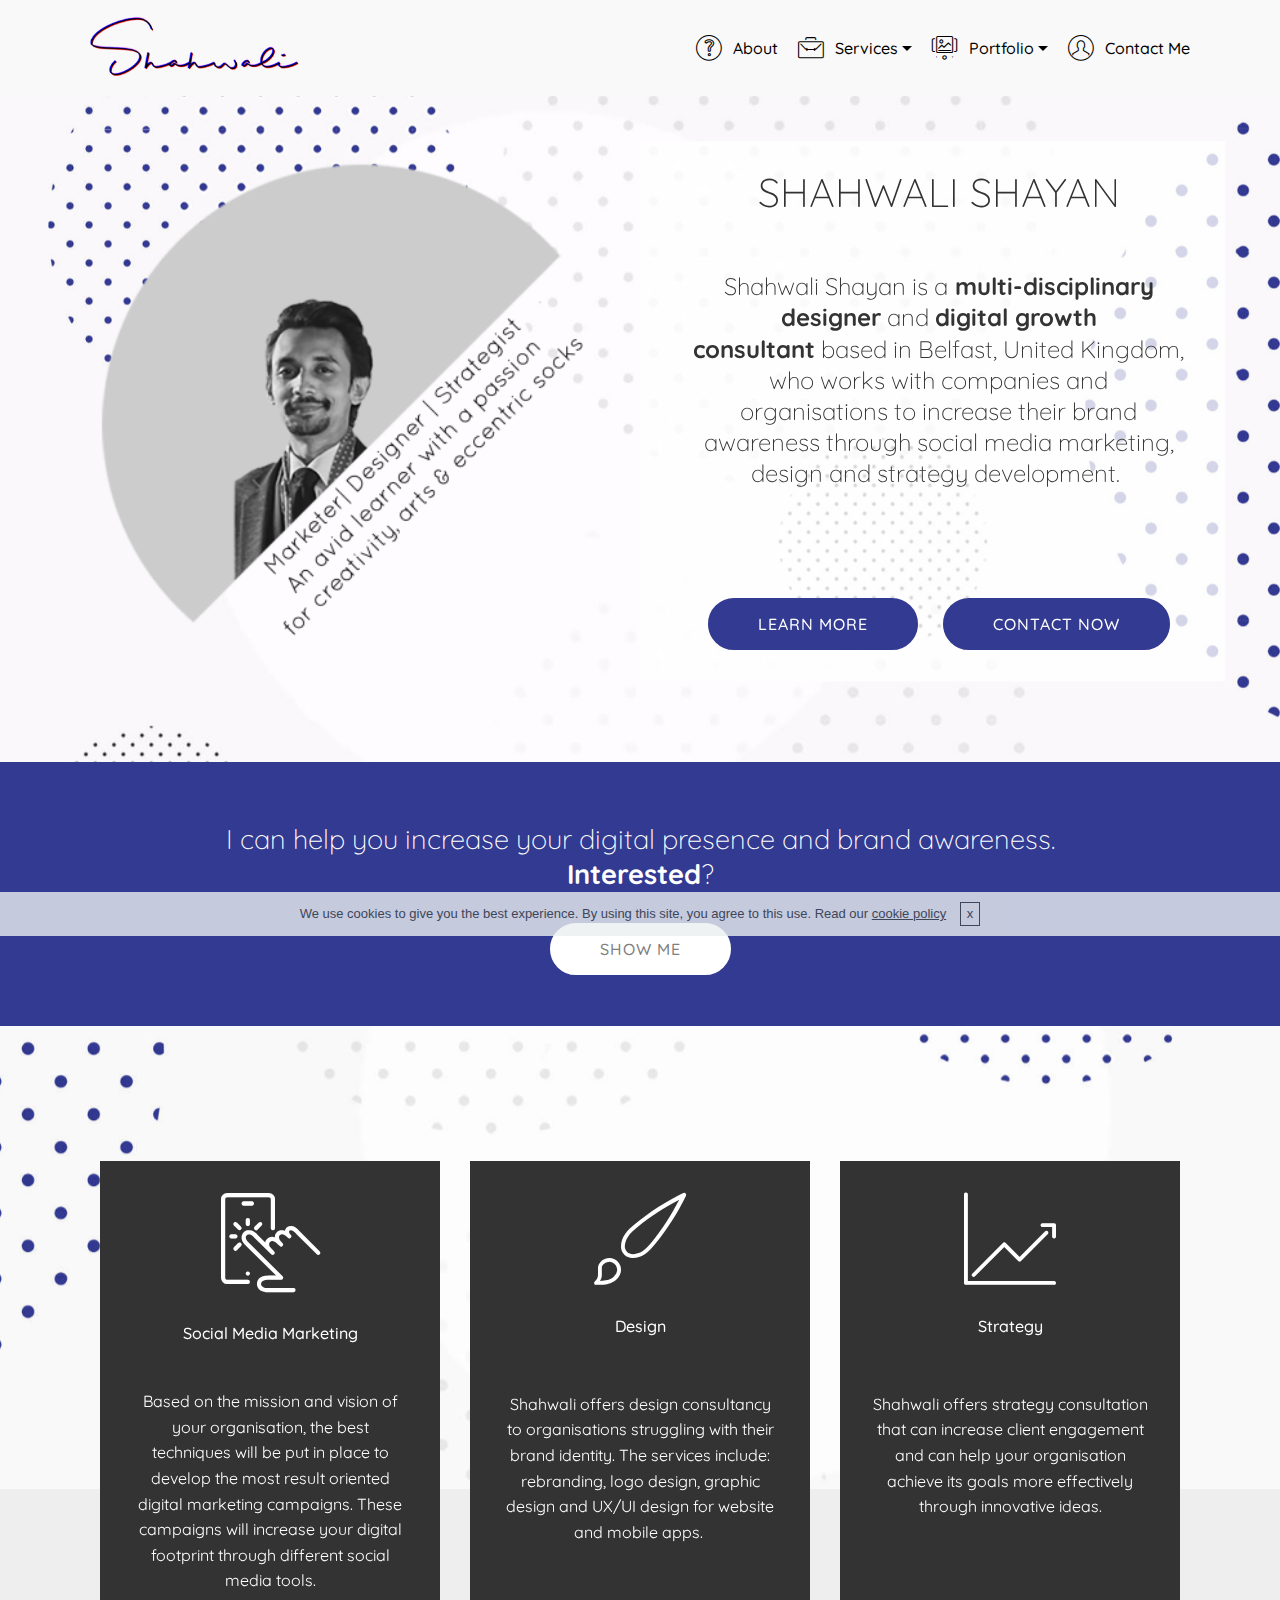
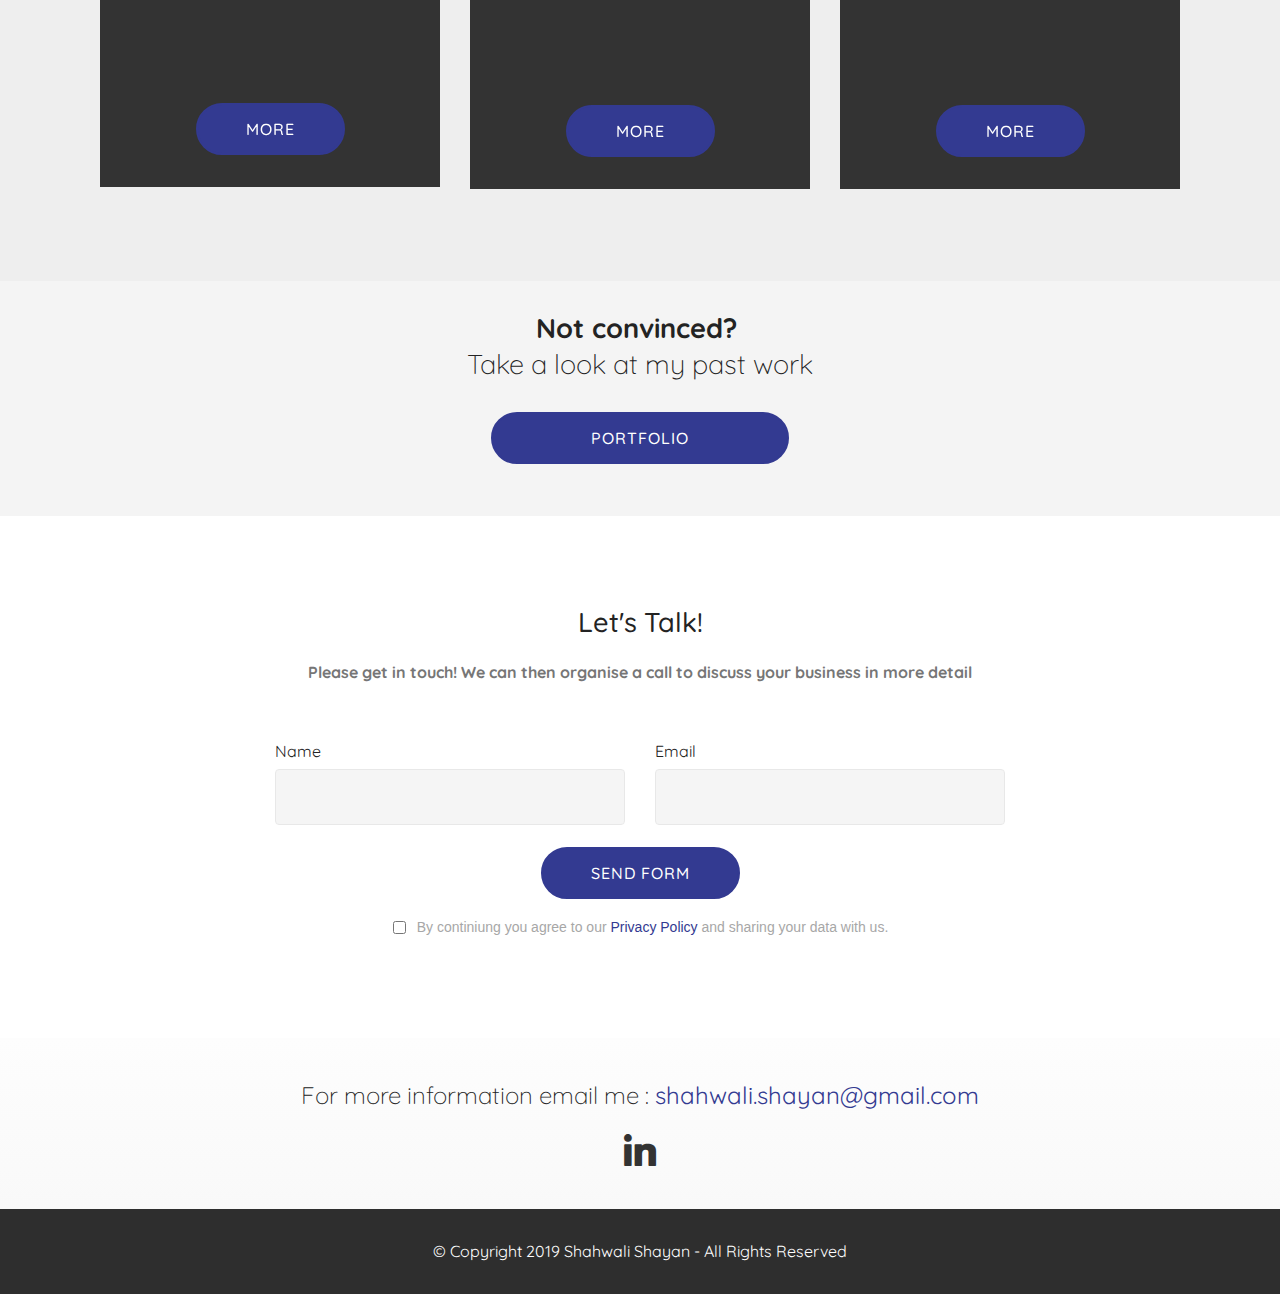
==== index.html @ 9ae703b7 "create github pages" ====
<!DOCTYPE html>
<html  >
<head>
  
  <meta charset="UTF-8">
  <meta http-equiv="X-UA-Compatible" content="IE=edge">
  
  <meta name="viewport" content="width=device-width, initial-scale=1, minimum-scale=1">
  <link rel="shortcut icon" href="assets/images/favicon-124x122.png" type="image/x-icon">
  <meta name="description" content="
Shahwali Shayan is a multi-disciplinary designer and digital growth consultant based in Belfast, United Kingdom, who works with companies and organisations to increase their brand awareness through social media marketing, design and strategy development. 

#design #socialmediamarketing #nonprofits #notforprofit #growthconsultant #UK #shahwali #shayan #strategy #socialenterprises">
  
  <title>Shahwali Shayan - Digital Growth Consultant</title>
  <link rel="stylesheet" href="assets/web/assets/mobirise-icons/mobirise-icons.css">
  <link rel="stylesheet" href="assets/tether/tether.min.css">
  <link rel="stylesheet" href="assets/bootstrap/css/bootstrap.min.css">
  <link rel="stylesheet" href="assets/bootstrap/css/bootstrap-grid.min.css">
  <link rel="stylesheet" href="assets/bootstrap/css/bootstrap-reboot.min.css">
  <link rel="stylesheet" href="assets/gdpr-plugin/gdpr-styles.css">
  <link rel="stylesheet" href="assets/dropdown/css/style.css">
  <link rel="stylesheet" href="assets/socicon/css/styles.css">
  <link rel="stylesheet" href="assets/theme/css/style.css">
  <link rel="stylesheet" href="assets/mobirise/css/mbr-additional.css" type="text/css">
  
  
  <!-- Google Tag Manager -->
<script>(function(w,d,s,l,i){w[l]=w[l]||[];w[l].push({'gtm.start':
new Date().getTime(),event:'gtm.js'});var f=d.getElementsByTagName(s)[0],
j=d.createElement(s),dl=l!='dataLayer'?'&l='+l:'';j.async=true;j.src=
'https://www.googletagmanager.com/gtm.js?id='+i+dl;f.parentNode.insertBefore(j,f);
})(window,document,'script','dataLayer','GTM-5QPS3SJ');</script>
<!-- End Google Tag Manager -->

<meta name="keywords" content="growth, consultant, digital, marketing, socialmedia, nonprofits, NGO, social, enterpeises, social enterprises, social media marketing, graphic design, design, not-for-profit, united kingdom, UK">
<meta name ="author" content="Shahwali Shayan">




<meta name:"description" contents="Shahwali Shayan - social media marketing and strategy for non profits"> </head>
<body>

<!-- Google Analytics -->
<!-- Global site tag (gtag.js) - Google Analytics -->
<script async src="https://www.googletagmanager.com/gtag/js?id=UA-129172909-1"></script>
<script>
  window.dataLayer = window.dataLayer || [];
  function gtag(){dataLayer.push(arguments);}
  gtag('js', new Date());

  gtag('config', 'UA-129172909-1');
</script>


<!-- /Google Analytics -->


  <section class="menu cid-qTkzRZLJNu" once="menu" id="menu1-0">

    

    <nav class="navbar navbar-expand beta-menu navbar-dropdown align-items-center navbar-fixed-top navbar-toggleable-sm">
        <button class="navbar-toggler navbar-toggler-right" type="button" data-toggle="collapse" data-target="#navbarSupportedContent" aria-controls="navbarSupportedContent" aria-expanded="false" aria-label="Toggle navigation">
            <div class="hamburger">
                <span></span>
                <span></span>
                <span></span>
                <span></span>
            </div>
        </button>
        <div class="menu-logo">
            <div class="navbar-brand">
                <span class="navbar-logo">
                    <a href="http://www.shahwalishayan.com">
                         <img src="assets/images/logo-clear-346x122.png" alt="" title="" style="height: 5rem;">
                    </a>
                </span>
                
            </div>
        </div>
        <div class="collapse navbar-collapse" id="navbarSupportedContent">
            <ul class="navbar-nav nav-dropdown nav-right" data-app-modern-menu="true"><li class="nav-item">
                    <a class="nav-link link text-black display-4" href="index.html#header3-3"><span class="mbri-question mbr-iconfont mbr-iconfont-btn"></span>
                        
                        About<br></a>
                </li><li class="nav-item dropdown open"><a class="nav-link link dropdown-toggle text-black display-4" href="index.html#features8-7" data-toggle="dropdown-submenu" aria-expanded="true"><span class="mbri-briefcase mbr-iconfont mbr-iconfont-btn"></span>
                        
                        Services</a><div class="dropdown-menu"><a class="dropdown-item text-black display-4" href="ssm.html">Social Media Marketing</a><a class="dropdown-item text-black display-4" href="design.html">Design</a><a class="dropdown-item text-black display-4" href="strategy.html">Strategy</a></div></li><li class="nav-item dropdown"><a class="nav-link link text-black dropdown-toggle display-4" href="portfolio.html" data-toggle="dropdown-submenu" aria-expanded="true"><span class="mbri-image-slider mbr-iconfont mbr-iconfont-btn"></span>
                        
                        Portfolio</a><div class="dropdown-menu"><a class="text-black dropdown-item display-4" href="uxui.html">UX/UI Design</a><a class="text-black dropdown-item display-4" href="portfolio.html">Graphic Design</a></div></li><li class="nav-item"><a class="nav-link link text-black display-4" href="index.html#form1-n"><span class="mbri-user mbr-iconfont mbr-iconfont-btn"><br></span>
                        
                        Contact Me</a></li></ul>
            
        </div>
    </nav>
</section>

<section class="header3 cid-r9tFCqId1p mbr-parallax-background" id="header3-3">

    

    

    <div class="container">
        <div class="media-container-row">
            <div class="mbr-figure" style="width: 110%;">
                <img src="assets/images/me-4-414x408.png" alt="Shahwali Shayan" title="Shahwali Shayan - Designer, Social Media Marketer and Strategist">
            </div>

            <div class="media-content">
                <h1 class="mbr-section-title mbr-white pb-3 mbr-fonts-style display-1"><div><strong><br></strong></div><div>SHAHWALI SHAYAN</div></h1>
                <h3 class="mbr-section-subtitle align-left mbr-white mbr-light pb-3 mbr-fonts-style display-2"><div><br></div><div>Shahwali Shayan is a<strong> multi-disciplinary designer</strong> and <strong>digital growth consultant</strong>&nbsp;based in Belfast, United Kingdom, who works with companies and organisations&nbsp;to increase their brand awareness through social media marketing, design and strategy development.&nbsp;</div><div><br></div><div><br></div></h3>
                <div class="mbr-section-text mbr-white pb-3 ">
                    
                </div>
                <div class="mbr-section-btn"><a class="btn btn-md btn-primary display-4" href="index.html#features8-7">LEARN MORE</a> <a class="btn btn-md btn-primary display-4" href="mailto:shahwali.shayan@gmail.com">CONTACT NOW</a></div>
            </div>
        </div>
    </div>

</section>

<section class="header1 cid-raackjy8v4" id="header1-g">

    

    

    <div class="container">
        <div class="row justify-content-md-center">
            <div class="mbr-white col-md-10">
                
                <h3 class="mbr-section-subtitle align-center mbr-light pb-3 mbr-fonts-style display-5">I can help you increase your digital presence and brand awareness. <strong>Interested</strong>?</h3>
                
                <div class="mbr-section-btn align-center"><a class="btn btn-md btn-info display-4" href="index.html#features8-7">
                        SHOW ME</a></div>
            </div>
        </div>
    </div>

</section>

<section class="features8 cid-r9tOap4XNK mbr-parallax-background" id="features8-7">

    

    

    <div class="container">
        <div class="media-container-row">

            <div class="card  col-12 col-md-6 col-lg-4">
                <div class="card-img">
                    <span class="mbr-iconfont mbri-touch" style="font-size: 99px;"></span>
                </div>
                <div class="card-box align-center">
                    <h4 class="card-title mbr-fonts-style display-7"><p>
                        Social Media Marketing</p></h4>
                    <p class="mbr-text mbr-fonts-style display-7">Based on the mission and vision of your organisation, the best techniques will be put in place to develop the most result oriented digital marketing campaigns. These campaigns will increase your digital footprint through different social media tools.<br><strong><br></strong><br><br></p>
                    <div class="mbr-section-btn text-center"><a href="page2.html" class="btn btn-secondary display-4">
                            MORE</a></div>
                </div>
            </div>

            <div class="card  col-12 col-md-6 col-lg-4">
                <div class="card-img">
                    <span class="mbr-iconfont mbri-change-style" style="font-size: 92px;"></span>
                </div>
                <div class="card-box align-center">
                    <h4 class="card-title mbr-fonts-style display-7">
                        Design</h4>
                    <p class="mbr-text mbr-fonts-style display-7"><br>Shahwali offers design consultancy to organisations struggling with their brand identity. The services include: rebranding, logo design, graphic design and UX/UI design for website and mobile apps.&nbsp;<br><br><br><br><br><br></p>
                    <div class="mbr-section-btn text-center"><a href="design.html" class="btn btn-secondary display-4">
                            MORE</a></div>
                </div>
            </div>

            <div class="card  col-12 col-md-6 col-lg-4">
                <div class="card-img">
                    <span class="mbr-iconfont mbri-growing-chart" style="font-size: 92px;"></span>
                </div>
                <div class="card-box align-center">
                    <h4 class="card-title mbr-fonts-style display-7">
                        Strategy</h4>
                    <p class="mbr-text mbr-fonts-style display-7">
                       <br>Shahwali offers strategy consultation that can increase client engagement and can help your organisation achieve its goals more effectively through innovative ideas.<br><br><br><br><br><br><br></p>
                    <div class="mbr-section-btn text-center"><a href="strategy.html" class="btn btn-secondary display-4">
                            MORE</a></div>
                </div>
            </div>

            
        </div>
    </div>
</section>

<section class="header1 cid-rhS0RaIi9W mbr-parallax-background" id="header1-k">

    

    <div class="mbr-overlay" style="opacity: 0.6; background-color: rgb(249, 249, 249);">
    </div>

    <div class="container">
        <div class="row justify-content-md-center">
            <div class="mbr-white col-md-10">
                
                <h3 class="mbr-section-subtitle align-center mbr-light pb-3 mbr-fonts-style display-5"><strong>Not convinced?&nbsp;<br></strong><div>Take a look at my past work</div></h3>
                
                <div class="mbr-section-btn align-center"><a class="btn btn-md btn-primary display-4" href="portfolio.html">&nbsp; &nbsp; &nbsp; &nbsp; &nbsp; PORTFOLIO &nbsp; &nbsp; &nbsp; &nbsp; &nbsp;</a></div>
            </div>
        </div>
    </div>

</section>

<section class="mbr-section form1 cid-r9XDJQA35b" id="form1-n">

    

    
    <div class="container">
        <div class="row justify-content-center">
            <div class="title col-12 col-lg-8">
                <h2 class="mbr-section-title align-center pb-3 mbr-fonts-style display-5">
                    Let's Talk!</h2>
                <h3 class="mbr-section-subtitle align-center mbr-light pb-3 mbr-fonts-style display-7"><strong>Please get in touch! We can then organise a call to discuss your business in more detail</strong></h3>
            </div>
        </div>
    </div>
    <div class="container">
        <div class="row justify-content-center">
            <div class="media-container-column col-lg-8" data-form-type="formoid">
                    <div data-form-alert="" hidden="">Thanks for filling out the form. You should receive an email within 3 working days!</div>
            
                    <form class="mbr-form" action="https://mobirise.com/" method="post" data-form-title="Mobirise Form"><input type="hidden" name="email" data-form-email="true" value="HHDtNff9U/YMhwomfYTo3GcXDRHmMruIUOaWwfjPnBtWfWlQZG0egsGz6lcRKbCHcap1NbdZaB68JFoOkbLf9fTChYw3eX0aIdej5URtZX84sNCWmAsiAKPioj4Jhg7X">
                        <div class="row row-sm-offset">
                            <div class="col-md-4 multi-horizontal" data-for="name">
                                <div class="form-group">
                                    <label class="form-control-label mbr-fonts-style display-7" for="name-form1-n">Name</label>
                                    <input type="text" class="form-control" name="name" data-form-field="Name" required="" id="name-form1-n">
                                </div>
                            </div>
                            <div class="col-md-4 multi-horizontal" data-for="email">
                                <div class="form-group">
                                    <label class="form-control-label mbr-fonts-style display-7" for="email-form1-n">Email</label>
                                    <input type="email" class="form-control" name="email" data-form-field="Email" required="" id="email-form1-n">
                                </div>
                            </div>
                            
                        </div>
                        
            
                        <span class="input-group-btn"><button href="" type="submit" class="btn btn-primary btn-form display-4">SEND FORM</button></span>
                    <span class="gdpr-block "><label><input type="checkbox" name="gdpr" id="gdpr-form1-n" required="">By continiung you agree to our  <a href="privacy.html">Privacy Policy</a> and sharing your data with us.</label></span></form>
            </div>
        </div>
    </div>
</section>

<section class="cid-r9u2l0MIhm" id="social-buttons2-c">

    

    

    <div class="container">
        <div class="media-container-row">
            <div class="col-md-8 align-center">
                <h2 class="pb-3 mbr-fonts-style display-2">For more information email me : <a href="mailto:shahwali.shayan@gmail.com">shahwali.shayan@gmail.com</a></h2>
                <div class="social-list pl-0 mb-0">
                    <a href="https://www.linkedin.com/in/shahwalishayan/" target="_blank">
                        <span class="px-2 mbr-iconfont mbr-iconfont-social socicon-linkedin socicon" style="color: rgb(51, 51, 51); fill: rgb(51, 51, 51);"></span>
                    </a>
                    <a href="https://www.facebook.com/pages/Mobirise/1616226671953247" target="_blank">
                        
                    </a>
                    <a href="https://instagram.com/mobirise" target="_blank">
                        
                    </a>
                    <a href="https://www.youtube.com/c/mobirise" target="_blank">
                        
                    </a>
                    <a href="https://plus.google.com/u/0/+Mobirise" target="_blank">
                        
                    </a>
                    <a href="https://www.behance.net/Mobirise" target="_blank">
                        
                    </a>
                </div>
            </div>
        </div>
    </div>
</section>

<section once="" class="cid-r9uamy5XQE" id="footer6-e">

    

    

    <div class="container">
        <div class="media-container-row align-center mbr-white">
            <div class="col-12">
                <p class="mbr-text mb-0 mbr-fonts-style display-7">
                    © Copyright 2019 Shahwali Shayan - All Rights Reserved<br></p>
            </div>
        </div>
    </div>
</section>


  <script src="assets/web/assets/jquery/jquery.min.js"></script>
  <script src="assets/popper/popper.min.js"></script>
  <script src="assets/tether/tether.min.js"></script>
  <script src="assets/bootstrap/js/bootstrap.min.js"></script>
  <script src="assets/smoothscroll/smooth-scroll.js"></script>
  <script src="assets/cookies-alert-plugin/cookies-alert-core.js"></script>
  <script src="assets/cookies-alert-plugin/cookies-alert-script.js"></script>
  <script src="assets/parallax/jarallax.min.js"></script>
  <script src="assets/dropdown/js/script.min.js"></script>
  <script src="assets/touchswipe/jquery.touch-swipe.min.js"></script>
  <script src="assets/sociallikes/social-likes.js"></script>
  <script src="assets/theme/js/script.js"></script>
  <script src="assets/formoid/formoid.min.js"></script>
  
  <!-- Google Tag Manager (noscript) -->
<noscript><iframe src="https://www.googletagmanager.com/ns.html?id=GTM-5QPS3SJ"
height="0" width="0" style="display:none;visibility:hidden"></iframe></noscript>
<!-- End Google Tag Manager (noscript) -->
 <div id="scrollToTop" class="scrollToTop mbr-arrow-up"><a style="text-align: center;"><i class="mbr-arrow-up-icon mbr-arrow-up-icon-cm cm-icon cm-icon-smallarrow-up"></i></a></div>
  <input name="cookieData" type="hidden" data-cookie-text="We use cookies to give you the best experience. By using this site, you agree to this use. Read our <a href='privacy.html'>cookie policy</a>
">
  </body>
</html>
---- assets/web/assets/mobirise-icons/mobirise-icons.css ----
@font-face {
  font-family: 'MobiriseIcons';
  src:  url('mobirise-icons.eot?spat4u');
  src:  url('mobirise-icons.eot?spat4u#iefix') format('embedded-opentype'),
    url('mobirise-icons.ttf?spat4u') format('truetype'),
    url('mobirise-icons.woff?spat4u') format('woff'),
    url('mobirise-icons.svg?spat4u#MobiriseIcons') format('svg');
  font-weight: normal;
  font-style: normal;
}

[class^="mbri-"], [class*=" mbri-"] {
  /* use !important to prevent issues with browser extensions that change fonts */
  font-family: MobiriseIcons !important;
  speak: none;
  font-style: normal;
  font-weight: normal;
  font-variant: normal;
  text-transform: none;
  line-height: 1;

  /* Better Font Rendering =========== */
  -webkit-font-smoothing: antialiased;
  -moz-osx-font-smoothing: grayscale;
}

.mbri-add-submenu:before {
  content: "\e900";
}
.mbri-alert:before {
  content: "\e901";
}
.mbri-align-center:before {
  content: "\e902";
}
.mbri-align-justify:before {
  content: "\e903";
}
.mbri-align-left:before {
  content: "\e904";
}
.mbri-align-right:before {
  content: "\e905";
}
.mbri-android:before {
  content: "\e906";
}
.mbri-apple:before {
  content: "\e907";
}
.mbri-arrow-down:before {
  content: "\e908";
}
.mbri-arrow-next:before {
  content: "\e909";
}
.mbri-arrow-prev:before {
  content: "\e90a";
}
.mbri-arrow-up:before {
  content: "\e90b";
}
.mbri-bold:before {
  content: "\e90c";
}
.mbri-bookmark:before {
  content: "\e90d";
}
.mbri-bootstrap:before {
  content: "\e90e";
}
.mbri-briefcase:before {
  content: "\e90f";
}
.mbri-browse:before {
  content: "\e910";
}
.mbri-bulleted-list:before {
  content: "\e911";
}
.mbri-calendar:before {
  content: "\e912";
}
.mbri-camera:before {
  content: "\e913";
}
.mbri-cart-add:before {
  content: "\e914";
}
.mbri-cart-full:before {
  content: "\e915";
}
.mbri-cash:before {
  content: "\e916";
}
.mbri-change-style:before {
  content: "\e917";
}
.mbri-chat:before {
  content: "\e918";
}
.mbri-clock:before {
  content: "\e919";
}
.mbri-close:before {
  content: "\e91a";
}
.mbri-cloud:before {
  content: "\e91b";
}
.mbri-code:before {
  content: "\e91c";
}
.mbri-contact-form:before {
  content: "\e91d";
}
.mbri-credit-card:before {
  content: "\e91e";
}
.mbri-cursor-click:before {
  content: "\e91f";
}
.mbri-cust-feedback:before {
  content: "\e920";
}
.mbri-database:before {
  content: "\e921";
}
.mbri-delivery:before {
  content: "\e922";
}
.mbri-desktop:before {
  content: "\e923";
}
.mbri-devices:before {
  content: "\e924";
}
.mbri-down:before {
  content: "\e925";
}
.mbri-download:before {
  content: "\e989";
}
.mbri-drag-n-drop:before {
  content: "\e927";
}
.mbri-drag-n-drop2:before {
  content: "\e928";
}
.mbri-edit:before {
  content: "\e929";
}
.mbri-edit2:before {
  content: "\e92a";
}
.mbri-error:before {
  content: "\e92b";
}
.mbri-extension:before {
  content: "\e92c";
}
.mbri-features:before {
  content: "\e92d";
}
.mbri-file:before {
  content: "\e92e";
}
.mbri-flag:before {
  content: "\e92f";
}
.mbri-folder:before {
  content: "\e930";
}
.mbri-gift:before {
  content: "\e931";
}
.mbri-github:before {
  content: "\e932";
}
.mbri-globe:before {
  content: "\e933";
}
.mbri-globe-2:before {
  content: "\e934";
}
.mbri-growing-chart:before {
  content: "\e935";
}
.mbri-hearth:before {
  content: "\e936";
}
.mbri-help:before {
  content: "\e937";
}
.mbri-home:before {
  content: "\e938";
}
.mbri-hot-cup:before {
  content: "\e939";
}
.mbri-idea:before {
  content: "\e93a";
}
.mbri-image-gallery:before {
  content: "\e93b";
}
.mbri-image-slider:before {
  content: "\e93c";
}
.mbri-info:before {
  content: "\e93d";
}
.mbri-italic:before {
  content: "\e93e";
}
.mbri-key:before {
  content: "\e93f";
}
.mbri-laptop:before {
  content: "\e940";
}
.mbri-layers:before {
  content: "\e941";
}
.mbri-left-right:before {
  content: "\e942";
}
.mbri-left:before {
  content: "\e943";
}
.mbri-letter:before {
  content: "\e944";
}
.mbri-like:before {
  content: "\e945";
}
.mbri-link:before {
  content: "\e946";
}
.mbri-lock:before {
  content: "\e947";
}
.mbri-login:before {
  content: "\e948";
}
.mbri-logout:before {
  content: "\e949";
}
.mbri-magic-stick:before {
  content: "\e94a";
}
.mbri-map-pin:before {
  content: "\e94b";
}
.mbri-menu:before {
  content: "\e94c";
}
.mbri-mobile:before {
  content: "\e94d";
}
.mbri-mobile2:before {
  content: "\e94e";
}
.mbri-mobirise:before {
  content: "\e94f";
}
.mbri-more-horizontal:before {
  content: "\e950";
}
.mbri-more-vertical:before {
  content: "\e951";
}
.mbri-music:before {
  content: "\e952";
}
.mbri-new-file:before {
  content: "\e953";
}
.mbri-numbered-list:before {
  content: "\e954";
}
.mbri-opened-folder:before {
  content: "\e955";
}
.mbri-pages:before {
  content: "\e956";
}
.mbri-paper-plane:before {
  content: "\e957";
}
.mbri-paperclip:before {
  content: "\e958";
}
.mbri-photo:before {
  content: "\e959";
}
.mbri-photos:before {
  content: "\e95a";
}
.mbri-pin:before {
  content: "\e95b";
}
.mbri-play:before {
  content: "\e95c";
}
.mbri-plus:before {
  content: "\e95d";
}
.mbri-preview:before {
  content: "\e95e";
}
.mbri-print:before {
  content: "\e95f";
}
.mbri-protect:before {
  content: "\e960";
}
.mbri-question:before {
  content: "\e961";
}
.mbri-quote-left:before {
  content: "\e962";
}
.mbri-quote-right:before {
  content: "\e963";
}
.mbri-refresh:before {
  content: "\e964";
}
.mbri-responsive:before {
  content: "\e965";
}
.mbri-right:before {
  content: "\e966";
}
.mbri-rocket:before {
  content: "\e967";
}
.mbri-sad-face:before {
  content: "\e968";
}
.mbri-sale:before {
  content: "\e969";
}
.mbri-save:before {
  content: "\e96a";
}
.mbri-search:before {
  content: "\e96b";
}
.mbri-setting:before {
  content: "\e96c";
}
.mbri-setting2:before {
  content: "\e96d";
}
.mbri-setting3:before {
  content: "\e96e";
}
.mbri-share:before {
  content: "\e96f";
}
.mbri-shopping-bag:before {
  content: "\e970";
}
.mbri-shopping-basket:before {
  content: "\e971";
}
.mbri-shopping-cart:before {
  content: "\e972";
}
.mbri-sites:before {
  content: "\e973";
}
.mbri-smile-face:before {
  content: "\e974";
}
.mbri-speed:before {
  content: "\e975";
}
.mbri-star:before {
  content: "\e976";
}
.mbri-success:before {
  content: "\e977";
}
.mbri-sun:before {
  content: "\e978";
}
.mbri-sun2:before {
  content: "\e979";
}
.mbri-tablet:before {
  content: "\e97a";
}
.mbri-tablet-vertical:before {
  content: "\e97b";
}
.mbri-target:before {
  content: "\e97c";
}
.mbri-timer:before {
  content: "\e97d";
}
.mbri-to-ftp:before {
  content: "\e97e";
}
.mbri-to-local-drive:before {
  content: "\e97f";
}
.mbri-touch-swipe:before {
  content: "\e980";
}
.mbri-touch:before {
  content: "\e981";
}
.mbri-trash:before {
  content: "\e982";
}
.mbri-underline:before {
  content: "\e983";
}
.mbri-unlink:before {
  content: "\e984";
}
.mbri-unlock:before {
  content: "\e985";
}
.mbri-up-down:before {
  content: "\e986";
}
.mbri-up:before {
  content: "\e987";
}
.mbri-update:before {
  content: "\e988";
}
.mbri-upload:before {
 content: "\e926"; 
}
.mbri-user:before {
  content: "\e98a";
}
.mbri-user2:before {
  content: "\e98b";
}
.mbri-users:before {
  content: "\e98c";
}
.mbri-video:before {
  content: "\e98d";
}
.mbri-video-play:before {
  content: "\e98e";
}
.mbri-watch:before {
  content: "\e98f";
}
.mbri-website-theme:before {
  content: "\e990";
}
.mbri-wifi:before {
  content: "\e991";
}
.mbri-windows:before {
  content: "\e992";
}
.mbri-zoom-out:before {
  content: "\e993";
}
.mbri-redo:before {
  content: "\e994";
}
.mbri-undo:before {
  content: "\e995";
}
---- assets/gdpr-plugin/gdpr-styles.css ----
.gdpr-block {
    padding: 10px 0;
    font-size: 14px;
    display: block;
    text-align: center;
}
.gdpr-block.covert {
	display: none;
}
.gdpr-block label input {
    width: 15px;
    margin-right: 10px;
    vertical-align: middle;
}
.gdpr-block label {
    color: #a7a7a7;
    vertical-align: middle;
    user-select: none;
    margin-bottom: 0;
    display: inline;
}
---- assets/dropdown/css/style.css ----
.navbar-dropdown {
  left: 0;
  padding: 0;
  position: absolute;
  right: 0;
  top: 0;
  transition: all 0.45s ease;
  z-index: 1030;
  background: #282828; }
  .navbar-dropdown .navbar-logo {
    margin-right: 0.8rem;
    transition: margin 0.3s ease-in-out;
    vertical-align: middle; }
    .navbar-dropdown .navbar-logo img {
      height: 3.125rem;
      transition: all 0.3s ease-in-out; }
    .navbar-dropdown .navbar-logo.mbr-iconfont {
      font-size: 3.125rem;
      line-height: 3.125rem; }
  .navbar-dropdown .navbar-caption {
    font-weight: 700;
    white-space: normal;
    vertical-align: -4px;
    line-height: 3.125rem !important; }
    .navbar-dropdown .navbar-caption, .navbar-dropdown .navbar-caption:hover {
      color: inherit;
      text-decoration: none; }
  .navbar-dropdown .mbr-iconfont + .navbar-caption {
    vertical-align: -1px; }
  .navbar-dropdown.navbar-fixed-top {
    position: fixed; }
  .navbar-dropdown .navbar-brand span {
    vertical-align: -4px; }
  .navbar-dropdown.bg-color.transparent {
    background: none; }
  .navbar-dropdown.navbar-short .navbar-brand {
    padding: 0.625rem 0; }
    .navbar-dropdown.navbar-short .navbar-brand span {
      vertical-align: -1px; }
  .navbar-dropdown.navbar-short .navbar-caption {
    line-height: 2.375rem !important;
    vertical-align: -2px; }
  .navbar-dropdown.navbar-short .navbar-logo {
    margin-right: 0.5rem; }
    .navbar-dropdown.navbar-short .navbar-logo img {
      height: 2.375rem; }
    .navbar-dropdown.navbar-short .navbar-logo.mbr-iconfont {
      font-size: 2.375rem;
      line-height: 2.375rem; }
  .navbar-dropdown.navbar-short .mbr-table-cell {
    height: 3.625rem; }
  .navbar-dropdown .navbar-close {
    left: 0.6875rem;
    position: fixed;
    top: 0.75rem;
    z-index: 1000; }
  .navbar-dropdown .hamburger-icon {
    content: "";
    display: inline-block;
    vertical-align: middle;
    width: 16px;
    -webkit-box-shadow: 0 -6px 0 1px #282828,0 0 0 1px #282828,0 6px 0 1px #282828;
    -moz-box-shadow: 0 -6px 0 1px #282828,0 0 0 1px #282828,0 6px 0 1px #282828;
    box-shadow: 0 -6px 0 1px #282828,0 0 0 1px #282828,0 6px 0 1px #282828; }

.dropdown-menu .dropdown-toggle[data-toggle="dropdown-submenu"]::after {
  border-bottom: 0.35em solid transparent;
  border-left: 0.35em solid;
  border-right: 0;
  border-top: 0.35em solid transparent;
  margin-left: 0.3rem; }

.dropdown-menu .dropdown-item:focus {
  outline: 0; }

.nav-dropdown {
  font-size: 0.75rem;
  font-weight: 500;
  height: auto !important; }
  .nav-dropdown .nav-btn {
    padding-left: 1rem; }
  .nav-dropdown .link {
    margin: .667em 1.667em;
    font-weight: 500;
    padding: 0;
    transition: color .2s ease-in-out; }
    .nav-dropdown .link.dropdown-toggle {
      margin-right: 2.583em; }
      .nav-dropdown .link.dropdown-toggle::after {
        margin-left: .25rem;
        border-top: 0.35em solid;
        border-right: 0.35em solid transparent;
        border-left: 0.35em solid transparent;
        border-bottom: 0; }
      .nav-dropdown .link.dropdown-toggle[aria-expanded="true"] {
        margin: 0;
        padding: 0.667em 3.263em  0.667em 1.667em; }
  .nav-dropdown .link::after,
  .nav-dropdown .dropdown-item::after {
    color: inherit; }
  .nav-dropdown .btn {
    font-size: 0.75rem;
    font-weight: 700;
    letter-spacing: 0;
    margin-bottom: 0;
    padding-left: 1.25rem;
    padding-right: 1.25rem; }
  .nav-dropdown .dropdown-menu {
    border-radius: 0;
    border: 0;
    left: 0;
    margin: 0;
    padding-bottom: 1.25rem;
    padding-top: 1.25rem;
    position: relative; }
  .nav-dropdown .dropdown-submenu {
    margin-left: 0.125rem;
    top: 0; }
  .nav-dropdown .dropdown-item {
    font-weight: 500;
    line-height: 2;
    padding: 0.3846em 4.615em 0.3846em 1.5385em;
    position: relative;
    transition: color .2s ease-in-out, background-color .2s ease-in-out; }
    .nav-dropdown .dropdown-item::after {
      margin-top: -0.3077em;
      position: absolute;
      right: 1.1538em;
      top: 50%; }
    .nav-dropdown .dropdown-item:focus, .nav-dropdown .dropdown-item:hover {
      background: none; }

@media (max-width: 767px) {
  .nav-dropdown.navbar-toggleable-sm {
    bottom: 0;
    display: none;
    left: 0;
    overflow-x: hidden;
    position: fixed;
    top: 0;
    transform: translateX(-100%);
    -ms-transform: translateX(-100%);
    -webkit-transform: translateX(-100%);
    width: 18.75rem;
    z-index: 999; } }
.nav-dropdown.navbar-toggleable-xl {
  bottom: 0;
  display: none;
  left: 0;
  overflow-x: hidden;
  position: fixed;
  top: 0;
  transform: translateX(-100%);
  -ms-transform: translateX(-100%);
  -webkit-transform: translateX(-100%);
  width: 18.75rem;
  z-index: 999; }

.nav-dropdown-sm {
  display: block !important;
  overflow-x: hidden;
  overflow: auto;
  padding-top: 3.875rem; }
  .nav-dropdown-sm::after {
    content: "";
    display: block;
    height: 3rem;
    width: 100%; }
  .nav-dropdown-sm.collapse.in ~ .navbar-close {
    display: block !important; }
  .nav-dropdown-sm.collapsing, .nav-dropdown-sm.collapse.in {
    transform: translateX(0);
    -ms-transform: translateX(0);
    -webkit-transform: translateX(0);
    transition: all 0.25s ease-out;
    -webkit-transition: all 0.25s ease-out;
    background: #282828; }
  .nav-dropdown-sm.collapsing[aria-expanded="false"] {
    transform: translateX(-100%);
    -ms-transform: translateX(-100%);
    -webkit-transform: translateX(-100%); }
  .nav-dropdown-sm .nav-item {
    display: block;
    margin-left: 0 !important;
    padding-left: 0; }
  .nav-dropdown-sm .link,
  .nav-dropdown-sm .dropdown-item {
    border-top: 1px dotted rgba(255, 255, 255, 0.1);
    font-size: 0.8125rem;
    line-height: 1.6;
    margin: 0 !important;
    padding: 0.875rem 2.4rem 0.875rem 1.5625rem !important;
    position: relative;
    white-space: normal; }
    .nav-dropdown-sm .link:focus, .nav-dropdown-sm .link:hover,
    .nav-dropdown-sm .dropdown-item:focus,
    .nav-dropdown-sm .dropdown-item:hover {
      background: rgba(0, 0, 0, 0.2) !important;
      color: #c0a375; }
  .nav-dropdown-sm .nav-btn {
    position: relative;
    padding: 1.5625rem 1.5625rem 0 1.5625rem; }
    .nav-dropdown-sm .nav-btn::before {
      border-top: 1px dotted rgba(255, 255, 255, 0.1);
      content: "";
      left: 0;
      position: absolute;
      top: 0;
      width: 100%; }
    .nav-dropdown-sm .nav-btn + .nav-btn {
      padding-top: 0.625rem; }
      .nav-dropdown-sm .nav-btn + .nav-btn::before {
        display: none; }
  .nav-dropdown-sm .btn {
    padding: 0.625rem 0; }
  .nav-dropdown-sm .dropdown-toggle[data-toggle="dropdown-submenu"]::after {
    margin-left: .25rem;
    border-top: 0.35em solid;
    border-right: 0.35em solid transparent;
    border-left: 0.35em solid transparent;
    border-bottom: 0; }
  .nav-dropdown-sm .dropdown-toggle[data-toggle="dropdown-submenu"][aria-expanded="true"]::after {
    border-top: 0;
    border-right: 0.35em solid transparent;
    border-left: 0.35em solid transparent;
    border-bottom: 0.35em solid; }
  .nav-dropdown-sm .dropdown-menu {
    margin: 0;
    padding: 0;
    position: relative;
    top: 0;
    left: 0;
    width: 100%;
    border: 0;
    float: none;
    border-radius: 0;
    background: none; }
  .nav-dropdown-sm .dropdown-submenu {
    left: 100%;
    margin-left: 0.125rem;
    margin-top: -1.25rem;
    top: 0; }

.navbar-toggleable-sm .nav-dropdown .dropdown-menu {
  position: absolute; }

.navbar-toggleable-sm .nav-dropdown .dropdown-submenu {
  left: 100%;
  margin-left: 0.125rem;
  margin-top: -1.25rem;
  top: 0; }

.navbar-toggleable-sm.opened .nav-dropdown .dropdown-menu {
  position: relative; }

.navbar-toggleable-sm.opened .nav-dropdown .dropdown-submenu {
  left: 0;
  margin-left: 00rem;
  margin-top: 0rem;
  top: 0; }

.is-builder .nav-dropdown.collapsing {
  transition: none !important; }

/*# sourceMappingURL=style.css.map */
---- assets/socicon/css/styles.css ----
@charset "UTF-8";

@font-face {
  font-family: "socicon";
  src:url("../fonts/socicon.eot");
  src:url("../fonts/socicon.eot?#iefix") format("embedded-opentype"),
    url("../fonts/socicon.woff") format("woff"),
    url("../fonts/socicon.ttf") format("truetype"),
    url("../fonts/socicon.svg#socicon") format("svg");
  font-weight: normal;
  font-style: normal;

}

[data-icon]:before {
  font-family: "socicon" !important;
  content: attr(data-icon);
  font-style: normal !important;
  font-weight: normal !important;
  font-variant: normal !important;
  text-transform: none !important;
  speak: none;
  line-height: 1;
  -webkit-font-smoothing: antialiased;
  -moz-osx-font-smoothing: grayscale;
}

[class^="socicon-"]:before,
[class*=" socicon-"]:before {
  font-family: "socicon" !important;
  font-style: normal !important;
  font-weight: normal !important;
  font-variant: normal !important;
  text-transform: none !important;
  speak: none;
  line-height: 1;
  -webkit-font-smoothing: antialiased;
  -moz-osx-font-smoothing: grayscale;
}

.socicon-modelmayhem:before {
  content: "\e000";
}
.socicon-mixcloud:before {
  content: "\e001";
}
.socicon-drupal:before {
  content: "\e002";
}
.socicon-swarm:before {
  content: "\e003";
}
.socicon-istock:before {
  content: "\e004";
}
.socicon-yammer:before {
  content: "\e005";
}
.socicon-ello:before {
  content: "\e006";
}
.socicon-stackoverflow:before {
  content: "\e007";
}
.socicon-persona:before {
  content: "\e008";
}
.socicon-triplej:before {
  content: "\e009";
}
.socicon-houzz:before {
  content: "\e00a";
}
.socicon-rss:before {
  content: "\e00b";
}
.socicon-paypal:before {
  content: "\e00c";
}
.socicon-odnoklassniki:before {
  content: "\e00d";
}
.socicon-airbnb:before {
  content: "\e00e";
}
.socicon-periscope:before {
  content: "\e00f";
}
.socicon-outlook:before {
  content: "\e010";
}
.socicon-coderwall:before {
  content: "\e011";
}
.socicon-tripadvisor:before {
  content: "\e012";
}
.socicon-appnet:before {
  content: "\e013";
}
.socicon-goodreads:before {
  content: "\e014";
}
.socicon-tripit:before {
  content: "\e015";
}
.socicon-lanyrd:before {
  content: "\e016";
}
.socicon-slideshare:before {
  content: "\e017";
}
.socicon-buffer:before {
  content: "\e018";
}
.socicon-disqus:before {
  content: "\e019";
}
.socicon-vkontakte:before {
  content: "\e01a";
}
.socicon-whatsapp:before {
  content: "\e01b";
}
.socicon-patreon:before {
  content: "\e01c";
}
.socicon-storehouse:before {
  content: "\e01d";
}
.socicon-pocket:before {
  content: "\e01e";
}
.socicon-mail:before {
  content: "\e01f";
}
.socicon-blogger:before {
  content: "\e020";
}
.socicon-technorati:before {
  content: "\e021";
}
.socicon-reddit:before {
  content: "\e022";
}
.socicon-dribbble:before {
  content: "\e023";
}
.socicon-stumbleupon:before {
  content: "\e024";
}
.socicon-digg:before {
  content: "\e025";
}
.socicon-envato:before {
  content: "\e026";
}
.socicon-behance:before {
  content: "\e027";
}
.socicon-delicious:before {
  content: "\e028";
}
.socicon-deviantart:before {
  content: "\e029";
}
.socicon-forrst:before {
  content: "\e02a";
}
.socicon-play:before {
  content: "\e02b";
}
.socicon-zerply:before {
  content: "\e02c";
}
.socicon-wikipedia:before {
  content: "\e02d";
}
.socicon-apple:before {
  content: "\e02e";
}
.socicon-flattr:before {
  content: "\e02f";
}
.socicon-github:before {
  content: "\e030";
}
.socicon-renren:before {
  content: "\e031";
}
.socicon-friendfeed:before {
  content: "\e032";
}
.socicon-newsvine:before {
  content: "\e033";
}
.socicon-identica:before {
  content: "\e034";
}
.socicon-bebo:before {
  content: "\e035";
}
.socicon-zynga:before {
  content: "\e036";
}
.socicon-steam:before {
  content: "\e037";
}
.socicon-xbox:before {
  content: "\e038";
}
.socicon-windows:before {
  content: "\e039";
}
.socicon-qq:before {
  content: "\e03a";
}
.socicon-douban:before {
  content: "\e03b";
}
.socicon-meetup:before {
  content: "\e03c";
}
.socicon-playstation:before {
  content: "\e03d";
}
.socicon-android:before {
  content: "\e03e";
}
.socicon-snapchat:before {
  content: "\e03f";
}
.socicon-twitter:before {
  content: "\e040";
}
.socicon-facebook:before {
  content: "\e041";
}
.socicon-googleplus:before {
  content: "\e042";
}
.socicon-pinterest:before {
  content: "\e043";
}
.socicon-foursquare:before {
  content: "\e044";
}
.socicon-yahoo:before {
  content: "\e045";
}
.socicon-skype:before {
  content: "\e046";
}
.socicon-yelp:before {
  content: "\e047";
}
.socicon-feedburner:before {
  content: "\e048";
}
.socicon-linkedin:before {
  content: "\e049";
}
.socicon-viadeo:before {
  content: "\e04a";
}
.socicon-xing:before {
  content: "\e04b";
}
.socicon-myspace:before {
  content: "\e04c";
}
.socicon-soundcloud:before {
  content: "\e04d";
}
.socicon-spotify:before {
  content: "\e04e";
}
.socicon-grooveshark:before {
  content: "\e04f";
}
.socicon-lastfm:before {
  content: "\e050";
}
.socicon-youtube:before {
  content: "\e051";
}
.socicon-vimeo:before {
  content: "\e052";
}
.socicon-dailymotion:before {
  content: "\e053";
}
.socicon-vine:before {
  content: "\e054";
}
.socicon-flickr:before {
  content: "\e055";
}
.socicon-500px:before {
  content: "\e056";
}
.socicon-wordpress:before {
  content: "\e058";
}
.socicon-tumblr:before {
  content: "\e059";
}
.socicon-twitch:before {
  content: "\e05a";
}
.socicon-8tracks:before {
  content: "\e05b";
}
.socicon-amazon:before {
  content: "\e05c";
}
.socicon-icq:before {
  content: "\e05d";
}
.socicon-smugmug:before {
  content: "\e05e";
}
.socicon-ravelry:before {
  content: "\e05f";
}
.socicon-weibo:before {
  content: "\e060";
}
.socicon-baidu:before {
  content: "\e061";
}
.socicon-angellist:before {
  content: "\e062";
}
.socicon-ebay:before {
  content: "\e063";
}
.socicon-imdb:before {
  content: "\e064";
}
.socicon-stayfriends:before {
  content: "\e065";
}
.socicon-residentadvisor:before {
  content: "\e066";
}
.socicon-google:before {
  content: "\e067";
}
.socicon-yandex:before {
  content: "\e068";
}
.socicon-sharethis:before {
  content: "\e069";
}
.socicon-bandcamp:before {
  content: "\e06a";
}
.socicon-itunes:before {
  content: "\e06b";
}
.socicon-deezer:before {
  content: "\e06c";
}
.socicon-telegram:before {
  content: "\e06e";
}
.socicon-openid:before {
  content: "\e06f";
}
.socicon-amplement:before {
  content: "\e070";
}
.socicon-viber:before {
  content: "\e071";
}
.socicon-zomato:before {
  content: "\e072";
}
.socicon-draugiem:before {
  content: "\e074";
}
.socicon-endomodo:before {
  content: "\e075";
}
.socicon-filmweb:before {
  content: "\e076";
}
.socicon-stackexchange:before {
  content: "\e077";
}
.socicon-wykop:before {
  content: "\e078";
}
.socicon-teamspeak:before {
  content: "\e079";
}
.socicon-teamviewer:before {
  content: "\e07a";
}
.socicon-ventrilo:before {
  content: "\e07b";
}
.socicon-younow:before {
  content: "\e07c";
}
.socicon-raidcall:before {
  content: "\e07d";
}
.socicon-mumble:before {
  content: "\e07e";
}
.socicon-medium:before {
  content: "\e06d";
}
.socicon-bebee:before {
  content: "\e07f";
}
.socicon-hitbox:before {
  content: "\e080";
}
.socicon-reverbnation:before {
  content: "\e081";
}
.socicon-formulr:before {
  content: "\e082";
}
.socicon-instagram:before {
  content: "\e057";
}
.socicon-battlenet:before {
  content: "\e083";
}
.socicon-chrome:before {
  content: "\e084";
}
.socicon-discord:before {
  content: "\e086";
}
.socicon-issuu:before {
  content: "\e087";
}
.socicon-macos:before {
  content: "\e088";
}
.socicon-firefox:before {
  content: "\e089";
}
.socicon-opera:before {
  content: "\e08d";
}
.socicon-keybase:before {
  content: "\e090";
}
.socicon-alliance:before {
  content: "\e091";
}
.socicon-livejournal:before {
  content: "\e092";
}
.socicon-googlephotos:before {
  content: "\e093";
}
.socicon-horde:before {
  content: "\e094";
}
.socicon-etsy:before {
  content: "\e095";
}
.socicon-zapier:before {
  content: "\e096";
}
.socicon-google-scholar:before {
  content: "\e097";
}
.socicon-researchgate:before {
  content: "\e098";
}
.socicon-wechat:before {
  content: "\e099";
}
.socicon-strava:before {
  content: "\e09a";
}
.socicon-line:before {
  content: "\e09b";
}
.socicon-lyft:before {
  content: "\e09c";
}
.socicon-uber:before {
  content: "\e09d";
}
.socicon-songkick:before {
  content: "\e09e";
}
.socicon-viewbug:before {
  content: "\e09f";
}
.socicon-googlegroups:before {
  content: "\e0a0";
}
.socicon-quora:before {
  content: "\e073";
}
.socicon-diablo:before {
  content: "\e085";
}
.socicon-blizzard:before {
  content: "\e0a1";
}
.socicon-hearthstone:before {
  content: "\e08b";
}
.socicon-heroes:before {
  content: "\e08a";
}
.socicon-overwatch:before {
  content: "\e08c";
}
.socicon-warcraft:before {
  content: "\e08e";
}
.socicon-starcraft:before {
  content: "\e08f";
}
.socicon-beam:before {
  content: "\e0a2";
}
.socicon-curse:before {
  content: "\e0a3";
}
.socicon-player:before {
  content: "\e0a4";
}
.socicon-streamjar:before {
  content: "\e0a5";
}
.socicon-nintendo:before {
  content: "\e0a6";
}
.socicon-hellocoton:before {
  content: "\e0a7";
}
---- assets/theme/css/style.css ----
/*!
 * Mobirise v4 theme (https://mobirise.com/)
 * Copyright 2017 Mobirise
 */
section {
  background-color: #eeeeee; }

section,
.container,
.container-fluid {
  position: relative;
  word-wrap: break-word; }

a.mbr-iconfont:hover {
  text-decoration: none; }

.article .lead p, .article .lead ul, .article .lead ol, .article .lead pre, .article .lead blockquote {
  margin-bottom: 0; }

a {
  font-style: normal;
  font-weight: 400;
  cursor: pointer; }
  a, a:hover {
    text-decoration: none; }

figure {
  margin-bottom: 0; }

body {
  color: #232323; }

h1, h2, h3, h4, h5, h6,
.h1, .h2, .h3, .h4, .h5, .h6,
.display-1, .display-2, .display-3, .display-4 {
  line-height: 1;
  word-break: break-word;
  word-wrap: break-word; }

b, strong {
  font-weight: bold; }

blockquote {
  padding: 10px 0 10px 20px;
  position: relative;
  border-left: 2px solid;
  border-color: #ff3366; }

input:-webkit-autofill, input:-webkit-autofill:hover, input:-webkit-autofill:focus, input:-webkit-autofill:active {
  transition-delay: 9999s;
  transition-property: background-color, color; }

textarea[type="hidden"] {
  display: none; }

body {
  position: relative; }

section {
  background-position: 50% 50%;
  background-repeat: no-repeat;
  background-size: cover; }
  section .mbr-background-video,
  section .mbr-background-video-preview {
    position: absolute;
    bottom: 0;
    left: 0;
    right: 0;
    top: 0; }

.hidden {
  visibility: hidden; }

.mbr-z-index20 {
  z-index: 20; }

/*! Base colors */
.mbr-white {
  color: #ffffff; }

.mbr-black {
  color: #000000; }

.mbr-bg-white {
  background-color: #ffffff; }

.mbr-bg-black {
  background-color: #000000; }

/*! Text-aligns */
.align-left {
  text-align: left; }

.align-center {
  text-align: center; }

.align-right {
  text-align: right; }

@media (max-width: 767px) {
  .align-left, .align-center, .align-right, .mbr-section-btn, .mbr-section-title {
    text-align: center; } }
/*! Font-weight  */
.mbr-light {
  font-weight: 300; }

.mbr-regular {
  font-weight: 400; }

.mbr-semibold {
  font-weight: 500; }

.mbr-bold {
  font-weight: 700; }

/*! Media  */
.media-size-item {
  -webkit-flex: 1 1 auto;
  -moz-flex: 1 1 auto;
  -ms-flex: 1 1 auto;
  -o-flex: 1 1 auto;
  flex: 1 1 auto; }

.media-content {
  -webkit-flex-basis: 100%;
  flex-basis: 100%; }

.media-container-row {
  display: -ms-flexbox;
  display: -webkit-flex;
  display: flex;
  -webkit-flex-direction: row;
  -ms-flex-direction: row;
  flex-direction: row;
  -webkit-flex-wrap: wrap;
  -ms-flex-wrap: wrap;
  flex-wrap: wrap;
  -webkit-justify-content: center;
  -ms-flex-pack: center;
  justify-content: center;
  -webkit-align-content: center;
  -ms-flex-line-pack: center;
  align-content: center;
  -webkit-align-items: start;
  -ms-flex-align: start;
  align-items: start; }
  .media-container-row .media-size-item {
    width: 400px; }

.media-container-column {
  display: -ms-flexbox;
  display: -webkit-flex;
  display: flex;
  -webkit-flex-direction: column;
  -ms-flex-direction: column;
  flex-direction: column;
  -webkit-flex-wrap: wrap;
  -ms-flex-wrap: wrap;
  flex-wrap: wrap;
  -webkit-justify-content: center;
  -ms-flex-pack: center;
  justify-content: center;
  -webkit-align-content: center;
  -ms-flex-line-pack: center;
  align-content: center;
  -webkit-align-items: stretch;
  -ms-flex-align: stretch;
  align-items: stretch; }
  .media-container-column > * {
    width: 100%; }

@media (min-width: 992px) {
  .media-container-row {
    -webkit-flex-wrap: nowrap;
    -ms-flex-wrap: nowrap;
    flex-wrap: nowrap; } }
figure {
  overflow: hidden; }

figure[mbr-media-size] {
  transition: width 0.1s; }

.mbr-figure img, .mbr-figure iframe {
  display: block;
  width: 100%; }

.card {
  background-color: transparent;
  border: none; }

.card-img {
  text-align: center;
  flex-shrink: 0;
  -webkit-flex-shrink: 0; }

.media {
  max-width: 100%;
  margin: 0 auto; }

.mbr-figure {
  -ms-flex-item-align: center;
  -ms-grid-row-align: center;
  -webkit-align-self: center;
  align-self: center; }

.media-container > div {
  max-width: 100%; }

.mbr-figure img, .card-img img {
  width: 100%; }

@media (max-width: 991px) {
  .media-size-item {
    width: auto !important; }

  .media {
    width: auto; }

  .mbr-figure {
    width: 100% !important; } }
/*! Buttons */
.mbr-section-btn {
  margin-left: -.25rem;
  margin-right: -.25rem;
  font-size: 0; }

nav .mbr-section-btn {
  margin-left: 0rem;
  margin-right: 0rem; }

/*! Btn icon margin */
.btn .mbr-iconfont, .btn.btn-sm .mbr-iconfont {
  cursor: pointer;
  margin-right: 0.5rem; }

.btn.btn-md .mbr-iconfont, .btn.btn-md .mbr-iconfont {
  margin-right: 0.8rem; }

.mbr-regular {
  font-weight: 400; }

.mbr-semibold {
  font-weight: 500; }

.mbr-bold {
  font-weight: 700; }

[type="submit"] {
  -webkit-appearance: none; }

/*! Full-screen */
.mbr-fullscreen .mbr-overlay {
  min-height: 100vh; }

.mbr-fullscreen {
  display: flex;
  display: -webkit-flex;
  display: -moz-flex;
  display: -ms-flex;
  display: -o-flex;
  align-items: center;
  -webkit-align-items: center;
  min-height: 100vh;
  padding-top: 3rem;
  padding-bottom: 3rem; }

/*! Map */
.map {
  height: 25rem;
  position: relative; }
  .map iframe {
    width: 100%;
    height: 100%; }

/* Form */
.form-asterisk {
  font-family: initial;
  position: absolute;
  top: -2px;
  font-weight: normal; }

/*! Scroll to top arrow */
.mbr-arrow-up {
  bottom: 25px;
  right: 90px;
  position: fixed;
  text-align: right;
  z-index: 5000;
  color: #ffffff;
  font-size: 32px;
  transform: rotate(180deg);
  -webkit-transform: rotate(180deg); }

.mbr-arrow-up a {
  background: rgba(0, 0, 0, 0.2);
  border-radius: 3px;
  color: #fff;
  display: inline-block;
  height: 60px;
  width: 60px;
  outline-style: none !important;
  position: relative;
  text-decoration: none;
  transition: all .3s ease-in-out;
  cursor: pointer;
  text-align: center; }
  .mbr-arrow-up a:hover {
    background-color: rgba(0, 0, 0, 0.4); }
  .mbr-arrow-up a i {
    line-height: 60px; }

.mbr-arrow-up-icon {
  display: block;
  color: #fff; }

.mbr-arrow-up-icon::before {
  content: "\203a";
  display: inline-block;
  font-family: serif;
  font-size: 32px;
  line-height: 1;
  font-style: normal;
  position: relative;
  top: 6px;
  left: -4px;
  -webkit-transform: rotate(-90deg);
  transform: rotate(-90deg); }

/*! Arrow Down */
.mbr-arrow {
  position: absolute;
  bottom: 45px;
  left: 50%;
  width: 60px;
  height: 60px;
  cursor: pointer;
  background-color: rgba(80, 80, 80, 0.5);
  border-radius: 50%;
  -webkit-transform: translateX(-50%);
  transform: translateX(-50%); }
  .mbr-arrow > a {
    display: inline-block;
    text-decoration: none;
    outline-style: none;
    -webkit-animation: arrowdown 1.7s ease-in-out infinite;
    animation: arrowdown 1.7s ease-in-out infinite; }
    .mbr-arrow > a > i {
      position: absolute;
      top: -2px;
      left: 15px;
      font-size: 2rem; }

@keyframes arrowdown {
  0% {
    transform: translateY(0px);
    -webkit-transform: translateY(0px); }
  50% {
    transform: translateY(-5px);
    -webkit-transform: translateY(-5px); }
  100% {
    transform: translateY(0px);
    -webkit-transform: translateY(0px); } }
@-webkit-keyframes arrowdown {
  0% {
    transform: translateY(0px);
    -webkit-transform: translateY(0px); }
  50% {
    transform: translateY(-5px);
    -webkit-transform: translateY(-5px); }
  100% {
    transform: translateY(0px);
    -webkit-transform: translateY(0px); } }
@media (max-width: 500px) {
  .mbr-arrow-up {
    left: 50%;
    right: auto;
    transform: translateX(-50%) rotate(180deg);
    -webkit-transform: translateX(-50%) rotate(180deg); } }
/*Gradients animation*/
@keyframes gradient-animation {
  from {
    background-position: 0% 100%;
    animation-timing-function: ease-in-out; }
  to {
    background-position: 100% 0%;
    animation-timing-function: ease-in-out; } }
@-webkit-keyframes gradient-animation {
  from {
    background-position: 0% 100%;
    animation-timing-function: ease-in-out; }
  to {
    background-position: 100% 0%;
    animation-timing-function: ease-in-out; } }
.bg-gradient {
  background-size: 200% 200%;
  animation: gradient-animation 5s infinite alternate;
  -webkit-animation: gradient-animation 5s infinite alternate; }

.menu .navbar-brand {
  display: -webkit-flex; }
  .menu .navbar-brand span {
    display: flex;
    display: -webkit-flex; }
  .menu .navbar-brand .navbar-caption-wrap {
    display: -webkit-flex; }
  .menu .navbar-brand .navbar-logo img {
    display: -webkit-flex; }
@media (min-width: 768px) and (max-width: 991px) {
  .menu .navbar-toggleable-sm .navbar-nav {
    display: -webkit-box;
    display: -webkit-flex;
    display: -ms-flexbox; } }
@media (min-width: 992px) {
  .menu .navbar-nav.nav-dropdown {
    display: -webkit-flex; }
  .menu .navbar-toggleable-sm .navbar-collapse {
    display: -webkit-flex !important; } }
@media (max-width: 767px) {
  .menu .navbar-collapse {
    max-height: 80vh; }
  .menu .dropdown-menu {
    max-height: 60vh; } }

.navbar {
  display: -webkit-flex;
  -webkit-flex-wrap: wrap;
  -webkit-align-items: center;
  -webkit-justify-content: space-between; }

.navbar-collapse {
  -webkit-flex-basis: 100%;
  -webkit-flex-grow: 1;
  -webkit-align-items: center;
  max-height: 93.5vh; }
  .navbar-collapse.show {
    overflow: auto; }

.nav-dropdown .link {
  padding: .667em 1.667em !important;
  margin: 0 !important; }

.nav {
  display: -webkit-flex;
  -webkit-flex-wrap: wrap; }

.row {
  display: -webkit-flex;
  -webkit-flex-wrap: wrap; }

.justify-content-center {
  -webkit-justify-content: center; }

.form-inline {
  display: -webkit-flex;
  -webkit-flex-flow: row wrap;
  -webkit-align-items: center; }

.card-wrapper {
  -webkit-flex: 1; }

.carousel-control {
  z-index: 10;
  display: -webkit-flex;
  -webkit-align-items: center;
  -webkit-justify-content: center; }

.carousel-controls {
  display: -webkit-flex; }

.media {
  display: -webkit-flex; }

.jq-selectbox__select {
  padding: 1.07em .5em;
  position: absolute;
  top: 0;
  left: 0;
  width: 100%; }

.jq-selectbox__dropdown {
  position: absolute;
  top: 100% !important;
  left: 0 !important;
  width: 100% !important; }

.jq-selectbox__trigger-arrow {
  transform: translateY(-50%); }

.jq-selectbox li {
  padding: 1.07em .5em; }

/*# sourceMappingURL=style.css.map */
.engine {
	position: absolute;
	text-indent: -2400px;
	text-align: center;
	padding: 0;
	top: 0;
	left: -2400px;
}
---- assets/mobirise/css/mbr-additional.css ----
@import url(https://fonts.googleapis.com/css?family=Quicksand:300,400,500,700);





body {
  font-style: normal;
  line-height: 1.5;
}
.mbr-section-title {
  font-style: normal;
  line-height: 1.2;
}
.mbr-section-subtitle {
  line-height: 1.3;
}
.mbr-text {
  font-style: normal;
  line-height: 1.6;
}
.display-1 {
  font-family: 'Quicksand', sans-serif;
  font-size: 2.5rem;
}
.display-1 > .mbr-iconfont {
  font-size: 4rem;
}
.display-2 {
  font-family: 'Quicksand', sans-serif;
  font-size: 1.5rem;
}
.display-2 > .mbr-iconfont {
  font-size: 2.4rem;
}
.display-4 {
  font-family: 'Quicksand', sans-serif;
  font-size: 1rem;
}
.display-4 > .mbr-iconfont {
  font-size: 1.6rem;
}
.display-5 {
  font-family: 'Quicksand', sans-serif;
  font-size: 1.7rem;
}
.display-5 > .mbr-iconfont {
  font-size: 2.72rem;
}
.display-7 {
  font-family: 'Quicksand', sans-serif;
  font-size: 1rem;
}
.display-7 > .mbr-iconfont {
  font-size: 1.6rem;
}
/* ---- Fluid typography for mobile devices ---- */
/* 1.4 - font scale ratio ( bootstrap == 1.42857 ) */
/* 100vw - current viewport width */
/* (48 - 20)  48 == 48rem == 768px, 20 == 20rem == 320px(minimal supported viewport) */
/* 0.65 - min scale variable, may vary */
@media (max-width: 768px) {
  .display-1 {
    font-size: 2rem;
    font-size: calc( 1.525rem + (2.5 - 1.525) * ((100vw - 20rem) / (48 - 20)));
    line-height: calc( 1.4 * (1.525rem + (2.5 - 1.525) * ((100vw - 20rem) / (48 - 20))));
  }
  .display-2 {
    font-size: 1.2rem;
    font-size: calc( 1.175rem + (1.5 - 1.175) * ((100vw - 20rem) / (48 - 20)));
    line-height: calc( 1.4 * (1.175rem + (1.5 - 1.175) * ((100vw - 20rem) / (48 - 20))));
  }
  .display-4 {
    font-size: 0.8rem;
    font-size: calc( 1rem + (1 - 1) * ((100vw - 20rem) / (48 - 20)));
    line-height: calc( 1.4 * (1rem + (1 - 1) * ((100vw - 20rem) / (48 - 20))));
  }
  .display-5 {
    font-size: 1.36rem;
    font-size: calc( 1.245rem + (1.7 - 1.245) * ((100vw - 20rem) / (48 - 20)));
    line-height: calc( 1.4 * (1.245rem + (1.7 - 1.245) * ((100vw - 20rem) / (48 - 20))));
  }
}
/* Buttons */
.btn {
  font-weight: 500;
  border-width: 2px;
  font-style: normal;
  letter-spacing: 1px;
  margin: .4rem .8rem;
  white-space: normal;
  -webkit-transition: all 0.3s ease-in-out;
  -moz-transition: all 0.3s ease-in-out;
  transition: all 0.3s ease-in-out;
  display: inline-flex;
  align-items: center;
  justify-content: center;
  word-break: break-word;
  -webkit-align-items: center;
  -webkit-justify-content: center;
  display: -webkit-inline-flex;
  padding: 1rem 3rem;
  border-radius: 3px;
}
.btn-sm {
  font-weight: 500;
  letter-spacing: 1px;
  -webkit-transition: all 0.3s ease-in-out;
  -moz-transition: all 0.3s ease-in-out;
  transition: all 0.3s ease-in-out;
  padding: 0.6rem 1.5rem;
  border-radius: 3px;
}
.btn-md {
  font-weight: 500;
  letter-spacing: 1px;
  margin: .4rem .8rem !important;
  -webkit-transition: all 0.3s ease-in-out;
  -moz-transition: all 0.3s ease-in-out;
  transition: all 0.3s ease-in-out;
  padding: 1rem 3rem;
  border-radius: 3px;
}
.btn-lg {
  font-weight: 500;
  letter-spacing: 1px;
  margin: .4rem .8rem !important;
  -webkit-transition: all 0.3s ease-in-out;
  -moz-transition: all 0.3s ease-in-out;
  transition: all 0.3s ease-in-out;
  padding: 1.2rem 3.2rem;
  border-radius: 3px;
}
.bg-primary {
  background-color: #333a91 !important;
}
.bg-success {
  background-color: #232323 !important;
}
.bg-info {
  background-color: #ffffff !important;
}
.bg-warning {
  background-color: #f9f9f9 !important;
}
.bg-danger {
  background-color: #cccccc !important;
}
.btn-primary,
.btn-primary:active {
  background-color: #333a91 !important;
  border-color: #333a91 !important;
  color: #ffffff !important;
}
.btn-primary:hover,
.btn-primary:focus,
.btn-primary.focus,
.btn-primary.active {
  color: #ffffff !important;
  background-color: #1f2358 !important;
  border-color: #1f2358 !important;
}
.btn-primary.disabled,
.btn-primary:disabled {
  color: #ffffff !important;
  background-color: #1f2358 !important;
  border-color: #1f2358 !important;
}
.btn-secondary,
.btn-secondary:active {
  background-color: #333a91 !important;
  border-color: #333a91 !important;
  color: #ffffff !important;
}
.btn-secondary:hover,
.btn-secondary:focus,
.btn-secondary.focus,
.btn-secondary.active {
  color: #ffffff !important;
  background-color: #1f2358 !important;
  border-color: #1f2358 !important;
}
.btn-secondary.disabled,
.btn-secondary:disabled {
  color: #ffffff !important;
  background-color: #1f2358 !important;
  border-color: #1f2358 !important;
}
.btn-info,
.btn-info:active {
  background-color: #ffffff !important;
  border-color: #ffffff !important;
  color: #808080 !important;
}
.btn-info:hover,
.btn-info:focus,
.btn-info.focus,
.btn-info.active {
  color: #808080 !important;
  background-color: #d9d9d9 !important;
  border-color: #d9d9d9 !important;
}
.btn-info.disabled,
.btn-info:disabled {
  color: #808080 !important;
  background-color: #d9d9d9 !important;
  border-color: #d9d9d9 !important;
}
.btn-success,
.btn-success:active {
  background-color: #232323 !important;
  border-color: #232323 !important;
  color: #ffffff !important;
}
.btn-success:hover,
.btn-success:focus,
.btn-success.focus,
.btn-success.active {
  color: #ffffff !important;
  background-color: #000000 !important;
  border-color: #000000 !important;
}
.btn-success.disabled,
.btn-success:disabled {
  color: #ffffff !important;
  background-color: #000000 !important;
  border-color: #000000 !important;
}
.btn-warning,
.btn-warning:active {
  background-color: #f9f9f9 !important;
  border-color: #f9f9f9 !important;
  color: #7a7a7a !important;
}
.btn-warning:hover,
.btn-warning:focus,
.btn-warning.focus,
.btn-warning.active {
  color: #7a7a7a !important;
  background-color: #d3d3d3 !important;
  border-color: #d3d3d3 !important;
}
.btn-warning.disabled,
.btn-warning:disabled {
  color: #7a7a7a !important;
  background-color: #d3d3d3 !important;
  border-color: #d3d3d3 !important;
}
.btn-danger,
.btn-danger:active {
  background-color: #cccccc !important;
  border-color: #cccccc !important;
  color: #4d4d4d !important;
}
.btn-danger:hover,
.btn-danger:focus,
.btn-danger.focus,
.btn-danger.active {
  color: #4d4d4d !important;
  background-color: #a6a6a6 !important;
  border-color: #a6a6a6 !important;
}
.btn-danger.disabled,
.btn-danger:disabled {
  color: #4d4d4d !important;
  background-color: #a6a6a6 !important;
  border-color: #a6a6a6 !important;
}
.btn-white {
  color: #333333 !important;
}
.btn-white,
.btn-white:active {
  background-color: #ffffff !important;
  border-color: #ffffff !important;
  color: #808080 !important;
}
.btn-white:hover,
.btn-white:focus,
.btn-white.focus,
.btn-white.active {
  color: #808080 !important;
  background-color: #d9d9d9 !important;
  border-color: #d9d9d9 !important;
}
.btn-white.disabled,
.btn-white:disabled {
  color: #808080 !important;
  background-color: #d9d9d9 !important;
  border-color: #d9d9d9 !important;
}
.btn-black,
.btn-black:active {
  background-color: #333333 !important;
  border-color: #333333 !important;
  color: #ffffff !important;
}
.btn-black:hover,
.btn-black:focus,
.btn-black.focus,
.btn-black.active {
  color: #ffffff !important;
  background-color: #0d0d0d !important;
  border-color: #0d0d0d !important;
}
.btn-black.disabled,
.btn-black:disabled {
  color: #ffffff !important;
  background-color: #0d0d0d !important;
  border-color: #0d0d0d !important;
}
.btn-primary-outline,
.btn-primary-outline:active {
  background: none;
  border-color: #181c46;
  color: #181c46;
}
.btn-primary-outline:hover,
.btn-primary-outline:focus,
.btn-primary-outline.focus,
.btn-primary-outline.active {
  color: #ffffff;
  background-color: #333a91;
  border-color: #333a91;
}
.btn-primary-outline.disabled,
.btn-primary-outline:disabled {
  color: #ffffff !important;
  background-color: #333a91 !important;
  border-color: #333a91 !important;
}
.btn-secondary-outline,
.btn-secondary-outline:active {
  background: none;
  border-color: #181c46;
  color: #181c46;
}
.btn-secondary-outline:hover,
.btn-secondary-outline:focus,
.btn-secondary-outline.focus,
.btn-secondary-outline.active {
  color: #ffffff;
  background-color: #333a91;
  border-color: #333a91;
}
.btn-secondary-outline.disabled,
.btn-secondary-outline:disabled {
  color: #ffffff !important;
  background-color: #333a91 !important;
  border-color: #333a91 !important;
}
.btn-info-outline,
.btn-info-outline:active {
  background: none;
  border-color: #cccccc;
  color: #cccccc;
}
.btn-info-outline:hover,
.btn-info-outline:focus,
.btn-info-outline.focus,
.btn-info-outline.active {
  color: #808080;
  background-color: #ffffff;
  border-color: #ffffff;
}
.btn-info-outline.disabled,
.btn-info-outline:disabled {
  color: #808080 !important;
  background-color: #ffffff !important;
  border-color: #ffffff !important;
}
.btn-success-outline,
.btn-success-outline:active {
  background: none;
  border-color: #000000;
  color: #000000;
}
.btn-success-outline:hover,
.btn-success-outline:focus,
.btn-success-outline.focus,
.btn-success-outline.active {
  color: #ffffff;
  background-color: #232323;
  border-color: #232323;
}
.btn-success-outline.disabled,
.btn-success-outline:disabled {
  color: #ffffff !important;
  background-color: #232323 !important;
  border-color: #232323 !important;
}
.btn-warning-outline,
.btn-warning-outline:active {
  background: none;
  border-color: #c6c6c6;
  color: #c6c6c6;
}
.btn-warning-outline:hover,
.btn-warning-outline:focus,
.btn-warning-outline.focus,
.btn-warning-outline.active {
  color: #7a7a7a;
  background-color: #f9f9f9;
  border-color: #f9f9f9;
}
.btn-warning-outline.disabled,
.btn-warning-outline:disabled {
  color: #7a7a7a !important;
  background-color: #f9f9f9 !important;
  border-color: #f9f9f9 !important;
}
.btn-danger-outline,
.btn-danger-outline:active {
  background: none;
  border-color: #999999;
  color: #999999;
}
.btn-danger-outline:hover,
.btn-danger-outline:focus,
.btn-danger-outline.focus,
.btn-danger-outline.active {
  color: #4d4d4d;
  background-color: #cccccc;
  border-color: #cccccc;
}
.btn-danger-outline.disabled,
.btn-danger-outline:disabled {
  color: #4d4d4d !important;
  background-color: #cccccc !important;
  border-color: #cccccc !important;
}
.btn-black-outline,
.btn-black-outline:active {
  background: none;
  border-color: #000000;
  color: #000000;
}
.btn-black-outline:hover,
.btn-black-outline:focus,
.btn-black-outline.focus,
.btn-black-outline.active {
  color: #ffffff;
  background-color: #333333;
  border-color: #333333;
}
.btn-black-outline.disabled,
.btn-black-outline:disabled {
  color: #ffffff !important;
  background-color: #333333 !important;
  border-color: #333333 !important;
}
.btn-white-outline,
.btn-white-outline:active,
.btn-white-outline.active {
  background: none;
  border-color: #ffffff;
  color: #ffffff;
}
.btn-white-outline:hover,
.btn-white-outline:focus,
.btn-white-outline.focus {
  color: #333333;
  background-color: #ffffff;
  border-color: #ffffff;
}
.text-primary {
  color: #333a91 !important;
}
.text-secondary {
  color: #333a91 !important;
}
.text-success {
  color: #232323 !important;
}
.text-info {
  color: #ffffff !important;
}
.text-warning {
  color: #f9f9f9 !important;
}
.text-danger {
  color: #cccccc !important;
}
.text-white {
  color: #ffffff !important;
}
.text-black {
  color: #000000 !important;
}
a.text-primary:hover,
a.text-primary:focus {
  color: #181c46 !important;
}
a.text-secondary:hover,
a.text-secondary:focus {
  color: #181c46 !important;
}
a.text-success:hover,
a.text-success:focus {
  color: #000000 !important;
}
a.text-info:hover,
a.text-info:focus {
  color: #cccccc !important;
}
a.text-warning:hover,
a.text-warning:focus {
  color: #c6c6c6 !important;
}
a.text-danger:hover,
a.text-danger:focus {
  color: #999999 !important;
}
a.text-white:hover,
a.text-white:focus {
  color: #b3b3b3 !important;
}
a.text-black:hover,
a.text-black:focus {
  color: #4d4d4d !important;
}
.alert-success {
  background-color: #70c770;
}
.alert-info {
  background-color: #ffffff;
}
.alert-warning {
  background-color: #f9f9f9;
}
.alert-danger {
  background-color: #cccccc;
}
.mbr-section-btn a.btn:not(.btn-form) {
  border-radius: 100px;
}
.mbr-section-btn a.btn:not(.btn-form):hover,
.mbr-section-btn a.btn:not(.btn-form):focus {
  box-shadow: none !important;
}
.mbr-section-btn a.btn:not(.btn-form):hover,
.mbr-section-btn a.btn:not(.btn-form):focus {
  box-shadow: 0 10px 40px 0 rgba(0, 0, 0, 0.2) !important;
  -webkit-box-shadow: 0 10px 40px 0 rgba(0, 0, 0, 0.2) !important;
}
.mbr-gallery-filter li a {
  border-radius: 100px !important;
}
.mbr-gallery-filter li.active .btn {
  background-color: #333a91;
  border-color: #333a91;
  color: #ffffff;
}
.mbr-gallery-filter li.active .btn:focus {
  box-shadow: none;
}
.nav-tabs .nav-link {
  border-radius: 100px !important;
}
.btn-form {
  border-radius: 0;
}
.btn-form:hover {
  cursor: pointer;
}
a,
a:hover {
  color: #333a91;
}
.mbr-plan-header.bg-primary .mbr-plan-subtitle,
.mbr-plan-header.bg-primary .mbr-plan-price-desc {
  color: #757cce;
}
.mbr-plan-header.bg-success .mbr-plan-subtitle,
.mbr-plan-header.bg-success .mbr-plan-price-desc {
  color: #d5d5d5;
}
.mbr-plan-header.bg-info .mbr-plan-subtitle,
.mbr-plan-header.bg-info .mbr-plan-price-desc {
  color: #ffffff;
}
.mbr-plan-header.bg-warning .mbr-plan-subtitle,
.mbr-plan-header.bg-warning .mbr-plan-price-desc {
  color: #ffffff;
}
.mbr-plan-header.bg-danger .mbr-plan-subtitle,
.mbr-plan-header.bg-danger .mbr-plan-price-desc {
  color: #ffffff;
}
/* Scroll to top button*/
#scrollToTop a {
  border-radius: 100px;
}
#scrollToTop a i:before {
  content: '';
  position: absolute;
  height: 40%;
  top: 25%;
  background: #fff;
  width: 2px;
  left: calc(50% - 1px);
}
#scrollToTop a i:after {
  content: '';
  position: absolute;
  display: block;
  border-top: 2px solid #fff;
  border-right: 2px solid #fff;
  width: 40%;
  height: 40%;
  left: 30%;
  bottom: 30%;
  transform: rotate(135deg);
  -webkit-transform: rotate(135deg);
}
/* Others*/
.note-check a[data-value=Rubik] {
  font-style: normal;
}
.mbr-arrow a {
  color: #ffffff;
}
@media (max-width: 767px) {
  .mbr-arrow {
    display: none;
  }
}
.form-control-label {
  position: relative;
  cursor: pointer;
  margin-bottom: .357em;
  padding: 0;
}
.alert {
  color: #ffffff;
  border-radius: 0;
  border: 0;
  font-size: .875rem;
  line-height: 1.5;
  margin-bottom: 1.875rem;
  padding: 1.25rem;
  position: relative;
}
.alert.alert-form::after {
  background-color: inherit;
  bottom: -7px;
  content: "";
  display: block;
  height: 14px;
  left: 50%;
  margin-left: -7px;
  position: absolute;
  transform: rotate(45deg);
  width: 14px;
  -webkit-transform: rotate(45deg);
}
.form-control {
  background-color: #f5f5f5;
  box-shadow: none;
  color: #565656;
  font-family: 'Quicksand', sans-serif;
  font-size: 1rem;
  line-height: 1.43;
  min-height: 3.5em;
  padding: 1.07em .5em;
}
.form-control > .mbr-iconfont {
  font-size: 1.6rem;
}
.form-control,
.form-control:focus {
  border: 1px solid #e8e8e8;
}
.form-active .form-control:invalid {
  border-color: red;
}
.mbr-overlay {
  background-color: #000;
  bottom: 0;
  left: 0;
  opacity: .5;
  position: absolute;
  right: 0;
  top: 0;
  z-index: 0;
  pointer-events: none;
}
blockquote {
  font-style: italic;
  padding: 10px 0 10px 20px;
  font-size: 1.09rem;
  position: relative;
  border-color: #333a91;
  border-width: 3px;
}
ul,
ol,
pre,
blockquote {
  margin-bottom: 2.3125rem;
}
pre {
  background: #f4f4f4;
  padding: 10px 24px;
  white-space: pre-wrap;
}
.inactive {
  -webkit-user-select: none;
  -moz-user-select: none;
  -ms-user-select: none;
  user-select: none;
  pointer-events: none;
  -webkit-user-drag: none;
  user-drag: none;
}
.mbr-section__comments .row {
  justify-content: center;
  -webkit-justify-content: center;
}
/* Forms */
.mbr-form .btn {
  margin: .4rem 0;
}
.mbr-form .input-group-btn a.btn {
  border-radius: 100px !important;
}
.mbr-form .input-group-btn a.btn:hover {
  box-shadow: 0 10px 40px 0 rgba(0, 0, 0, 0.2);
}
.mbr-form .input-group-btn button[type="submit"] {
  border-radius: 100px !important;
  padding: 1rem 3rem;
}
.mbr-form .input-group-btn button[type="submit"]:hover {
  box-shadow: 0 10px 40px 0 rgba(0, 0, 0, 0.2);
}
.form2 .form-control {
  border-top-left-radius: 100px;
  border-bottom-left-radius: 100px;
}
.form2 .input-group-btn a.btn {
  border-top-left-radius: 0 !important;
  border-bottom-left-radius: 0 !important;
}
.form2 .input-group-btn button[type="submit"] {
  border-top-left-radius: 0 !important;
  border-bottom-left-radius: 0 !important;
}
.form3 input[type="email"] {
  border-radius: 100px !important;
}
@media (max-width: 349px) {
  .form2 input[type="email"] {
    border-radius: 100px !important;
  }
  .form2 .input-group-btn a.btn {
    border-radius: 100px !important;
  }
  .form2 .input-group-btn button[type="submit"] {
    border-radius: 100px !important;
  }
}
@media (max-width: 767px) {
  .btn {
    font-size: .75rem !important;
  }
  .btn .mbr-iconfont {
    font-size: 1rem !important;
  }
}
/* Social block */
.btn-social {
  font-size: 20px;
  border-radius: 50%;
  padding: 0;
  width: 44px;
  height: 44px;
  line-height: 44px;
  text-align: center;
  position: relative;
  border: 2px solid #c0a375;
  border-color: #333a91;
  color: #232323;
  cursor: pointer;
}
.btn-social i {
  top: 0;
  line-height: 44px;
  width: 44px;
}
.btn-social:hover {
  color: #fff;
  background: #333a91;
}
.btn-social + .btn {
  margin-left: .1rem;
}
/* Footer */
.mbr-footer-content li::before,
.mbr-footer .mbr-contacts li::before {
  background: #333a91;
}
.mbr-footer-content li a:hover,
.mbr-footer .mbr-contacts li a:hover {
  color: #333a91;
}
.footer3 input[type="email"],
.footer4 input[type="email"] {
  border-radius: 100px !important;
}
.footer3 .input-group-btn a.btn,
.footer4 .input-group-btn a.btn {
  border-radius: 100px !important;
}
.footer3 .input-group-btn button[type="submit"],
.footer4 .input-group-btn button[type="submit"] {
  border-radius: 100px !important;
}
/* Headers*/
.header13 .form-inline input[type="email"],
.header14 .form-inline input[type="email"] {
  border-radius: 100px;
}
.header13 .form-inline input[type="text"],
.header14 .form-inline input[type="text"] {
  border-radius: 100px;
}
.header13 .form-inline input[type="tel"],
.header14 .form-inline input[type="tel"] {
  border-radius: 100px;
}
.header13 .form-inline a.btn,
.header14 .form-inline a.btn {
  border-radius: 100px;
}
.header13 .form-inline button,
.header14 .form-inline button {
  border-radius: 100px !important;
}
.offset-1 {
  margin-left: 8.33333%;
}
.offset-2 {
  margin-left: 16.66667%;
}
.offset-3 {
  margin-left: 25%;
}
.offset-4 {
  margin-left: 33.33333%;
}
.offset-5 {
  margin-left: 41.66667%;
}
.offset-6 {
  margin-left: 50%;
}
.offset-7 {
  margin-left: 58.33333%;
}
.offset-8 {
  margin-left: 66.66667%;
}
.offset-9 {
  margin-left: 75%;
}
.offset-10 {
  margin-left: 83.33333%;
}
.offset-11 {
  margin-left: 91.66667%;
}
@media (min-width: 576px) {
  .offset-sm-0 {
    margin-left: 0%;
  }
  .offset-sm-1 {
    margin-left: 8.33333%;
  }
  .offset-sm-2 {
    margin-left: 16.66667%;
  }
  .offset-sm-3 {
    margin-left: 25%;
  }
  .offset-sm-4 {
    margin-left: 33.33333%;
  }
  .offset-sm-5 {
    margin-left: 41.66667%;
  }
  .offset-sm-6 {
    margin-left: 50%;
  }
  .offset-sm-7 {
    margin-left: 58.33333%;
  }
  .offset-sm-8 {
    margin-left: 66.66667%;
  }
  .offset-sm-9 {
    margin-left: 75%;
  }
  .offset-sm-10 {
    margin-left: 83.33333%;
  }
  .offset-sm-11 {
    margin-left: 91.66667%;
  }
}
@media (min-width: 768px) {
  .offset-md-0 {
    margin-left: 0%;
  }
  .offset-md-1 {
    margin-left: 8.33333%;
  }
  .offset-md-2 {
    margin-left: 16.66667%;
  }
  .offset-md-3 {
    margin-left: 25%;
  }
  .offset-md-4 {
    margin-left: 33.33333%;
  }
  .offset-md-5 {
    margin-left: 41.66667%;
  }
  .offset-md-6 {
    margin-left: 50%;
  }
  .offset-md-7 {
    margin-left: 58.33333%;
  }
  .offset-md-8 {
    margin-left: 66.66667%;
  }
  .offset-md-9 {
    margin-left: 75%;
  }
  .offset-md-10 {
    margin-left: 83.33333%;
  }
  .offset-md-11 {
    margin-left: 91.66667%;
  }
}
@media (min-width: 992px) {
  .offset-lg-0 {
    margin-left: 0%;
  }
  .offset-lg-1 {
    margin-left: 8.33333%;
  }
  .offset-lg-2 {
    margin-left: 16.66667%;
  }
  .offset-lg-3 {
    margin-left: 25%;
  }
  .offset-lg-4 {
    margin-left: 33.33333%;
  }
  .offset-lg-5 {
    margin-left: 41.66667%;
  }
  .offset-lg-6 {
    margin-left: 50%;
  }
  .offset-lg-7 {
    margin-left: 58.33333%;
  }
  .offset-lg-8 {
    margin-left: 66.66667%;
  }
  .offset-lg-9 {
    margin-left: 75%;
  }
  .offset-lg-10 {
    margin-left: 83.33333%;
  }
  .offset-lg-11 {
    margin-left: 91.66667%;
  }
}
@media (min-width: 1200px) {
  .offset-xl-0 {
    margin-left: 0%;
  }
  .offset-xl-1 {
    margin-left: 8.33333%;
  }
  .offset-xl-2 {
    margin-left: 16.66667%;
  }
  .offset-xl-3 {
    margin-left: 25%;
  }
  .offset-xl-4 {
    margin-left: 33.33333%;
  }
  .offset-xl-5 {
    margin-left: 41.66667%;
  }
  .offset-xl-6 {
    margin-left: 50%;
  }
  .offset-xl-7 {
    margin-left: 58.33333%;
  }
  .offset-xl-8 {
    margin-left: 66.66667%;
  }
  .offset-xl-9 {
    margin-left: 75%;
  }
  .offset-xl-10 {
    margin-left: 83.33333%;
  }
  .offset-xl-11 {
    margin-left: 91.66667%;
  }
}
.navbar-toggler {
  -webkit-align-self: flex-start;
  -ms-flex-item-align: start;
  align-self: flex-start;
  padding: 0.25rem 0.75rem;
  font-size: 1.25rem;
  line-height: 1;
  background: transparent;
  border: 1px solid transparent;
  -webkit-border-radius: 0.25rem;
  border-radius: 0.25rem;
}
.navbar-toggler:focus,
.navbar-toggler:hover {
  text-decoration: none;
}
.navbar-toggler-icon {
  display: inline-block;
  width: 1.5em;
  height: 1.5em;
  vertical-align: middle;
  content: "";
  background: no-repeat center center;
  -webkit-background-size: 100% 100%;
  -o-background-size: 100% 100%;
  background-size: 100% 100%;
}
.navbar-toggler-left {
  position: absolute;
  left: 1rem;
}
.navbar-toggler-right {
  position: absolute;
  right: 1rem;
}
@media (max-width: 575px) {
  .navbar-toggleable .navbar-nav .dropdown-menu {
    position: static;
    float: none;
  }
  .navbar-toggleable > .container {
    padding-right: 0;
    padding-left: 0;
  }
}
@media (min-width: 576px) {
  .navbar-toggleable {
    -webkit-box-orient: horizontal;
    -webkit-box-direction: normal;
    -webkit-flex-direction: row;
    -ms-flex-direction: row;
    flex-direction: row;
    -webkit-flex-wrap: nowrap;
    -ms-flex-wrap: nowrap;
    flex-wrap: nowrap;
    -webkit-box-align: center;
    -webkit-align-items: center;
    -ms-flex-align: center;
    align-items: center;
  }
  .navbar-toggleable .navbar-nav {
    -webkit-box-orient: horizontal;
    -webkit-box-direction: normal;
    -webkit-flex-direction: row;
    -ms-flex-direction: row;
    flex-direction: row;
  }
  .navbar-toggleable .navbar-nav .nav-link {
    padding-right: .5rem;
    padding-left: .5rem;
  }
  .navbar-toggleable > .container {
    display: -webkit-box;
    display: -webkit-flex;
    display: -ms-flexbox;
    display: flex;
    -webkit-flex-wrap: nowrap;
    -ms-flex-wrap: nowrap;
    flex-wrap: nowrap;
    -webkit-box-align: center;
    -webkit-align-items: center;
    -ms-flex-align: center;
    align-items: center;
  }
  .navbar-toggleable .navbar-collapse {
    display: -webkit-box !important;
    display: -webkit-flex !important;
    display: -ms-flexbox !important;
    display: flex !important;
    width: 100%;
  }
  .navbar-toggleable .navbar-toggler {
    display: none;
  }
}
@media (max-width: 767px) {
  .navbar-toggleable-sm .navbar-nav .dropdown-menu {
    position: static;
    float: none;
  }
  .navbar-toggleable-sm > .container {
    padding-right: 0;
    padding-left: 0;
  }
}
@media (min-width: 768px) {
  .navbar-toggleable-sm {
    -webkit-box-orient: horizontal;
    -webkit-box-direction: normal;
    -webkit-flex-direction: row;
    -ms-flex-direction: row;
    flex-direction: row;
    -webkit-flex-wrap: nowrap;
    -ms-flex-wrap: nowrap;
    flex-wrap: nowrap;
    -webkit-box-align: center;
    -webkit-align-items: center;
    -ms-flex-align: center;
    align-items: center;
  }
  .navbar-toggleable-sm .navbar-nav {
    -webkit-box-orient: horizontal;
    -webkit-box-direction: normal;
    -webkit-flex-direction: row;
    -ms-flex-direction: row;
    flex-direction: row;
  }
  .navbar-toggleable-sm .navbar-nav .nav-link {
    padding-right: .5rem;
    padding-left: .5rem;
  }
  .navbar-toggleable-sm > .container {
    display: -webkit-box;
    display: -webkit-flex;
    display: -ms-flexbox;
    display: flex;
    -webkit-flex-wrap: nowrap;
    -ms-flex-wrap: nowrap;
    flex-wrap: nowrap;
    -webkit-box-align: center;
    -webkit-align-items: center;
    -ms-flex-align: center;
    align-items: center;
  }
  .navbar-toggleable-sm .navbar-collapse {
    display: none;
    width: 100%;
  }
  .navbar-toggleable-sm .navbar-toggler {
    display: none;
  }
}
@media (max-width: 991px) {
  .navbar-toggleable-md .navbar-nav .dropdown-menu {
    position: static;
    float: none;
  }
  .navbar-toggleable-md > .container {
    padding-right: 0;
    padding-left: 0;
  }
}
@media (min-width: 992px) {
  .navbar-toggleable-md {
    -webkit-box-orient: horizontal;
    -webkit-box-direction: normal;
    -webkit-flex-direction: row;
    -ms-flex-direction: row;
    flex-direction: row;
    -webkit-flex-wrap: nowrap;
    -ms-flex-wrap: nowrap;
    flex-wrap: nowrap;
    -webkit-box-align: center;
    -webkit-align-items: center;
    -ms-flex-align: center;
    align-items: center;
  }
  .navbar-toggleable-md .navbar-nav {
    -webkit-box-orient: horizontal;
    -webkit-box-direction: normal;
    -webkit-flex-direction: row;
    -ms-flex-direction: row;
    flex-direction: row;
  }
  .navbar-toggleable-md .navbar-nav .nav-link {
    padding-right: .5rem;
    padding-left: .5rem;
  }
  .navbar-toggleable-md > .container {
    display: -webkit-box;
    display: -webkit-flex;
    display: -ms-flexbox;
    display: flex;
    -webkit-flex-wrap: nowrap;
    -ms-flex-wrap: nowrap;
    flex-wrap: nowrap;
    -webkit-box-align: center;
    -webkit-align-items: center;
    -ms-flex-align: center;
    align-items: center;
  }
  .navbar-toggleable-md .navbar-collapse {
    display: -webkit-box !important;
    display: -webkit-flex !important;
    display: -ms-flexbox !important;
    display: flex !important;
    width: 100%;
  }
  .navbar-toggleable-md .navbar-toggler {
    display: none;
  }
}
@media (max-width: 1199px) {
  .navbar-toggleable-lg .navbar-nav .dropdown-menu {
    position: static;
    float: none;
  }
  .navbar-toggleable-lg > .container {
    padding-right: 0;
    padding-left: 0;
  }
}
@media (min-width: 1200px) {
  .navbar-toggleable-lg {
    -webkit-box-orient: horizontal;
    -webkit-box-direction: normal;
    -webkit-flex-direction: row;
    -ms-flex-direction: row;
    flex-direction: row;
    -webkit-flex-wrap: nowrap;
    -ms-flex-wrap: nowrap;
    flex-wrap: nowrap;
    -webkit-box-align: center;
    -webkit-align-items: center;
    -ms-flex-align: center;
    align-items: center;
  }
  .navbar-toggleable-lg .navbar-nav {
    -webkit-box-orient: horizontal;
    -webkit-box-direction: normal;
    -webkit-flex-direction: row;
    -ms-flex-direction: row;
    flex-direction: row;
  }
  .navbar-toggleable-lg .navbar-nav .nav-link {
    padding-right: .5rem;
    padding-left: .5rem;
  }
  .navbar-toggleable-lg > .container {
    display: -webkit-box;
    display: -webkit-flex;
    display: -ms-flexbox;
    display: flex;
    -webkit-flex-wrap: nowrap;
    -ms-flex-wrap: nowrap;
    flex-wrap: nowrap;
    -webkit-box-align: center;
    -webkit-align-items: center;
    -ms-flex-align: center;
    align-items: center;
  }
  .navbar-toggleable-lg .navbar-collapse {
    display: -webkit-box !important;
    display: -webkit-flex !important;
    display: -ms-flexbox !important;
    display: flex !important;
    width: 100%;
  }
  .navbar-toggleable-lg .navbar-toggler {
    display: none;
  }
}
.navbar-toggleable-xl {
  -webkit-box-orient: horizontal;
  -webkit-box-direction: normal;
  -webkit-flex-direction: row;
  -ms-flex-direction: row;
  flex-direction: row;
  -webkit-flex-wrap: nowrap;
  -ms-flex-wrap: nowrap;
  flex-wrap: nowrap;
  -webkit-box-align: center;
  -webkit-align-items: center;
  -ms-flex-align: center;
  align-items: center;
}
.navbar-toggleable-xl .navbar-nav .dropdown-menu {
  position: static;
  float: none;
}
.navbar-toggleable-xl > .container {
  padding-right: 0;
  padding-left: 0;
}
.navbar-toggleable-xl .navbar-nav {
  -webkit-box-orient: horizontal;
  -webkit-box-direction: normal;
  -webkit-flex-direction: row;
  -ms-flex-direction: row;
  flex-direction: row;
}
.navbar-toggleable-xl .navbar-nav .nav-link {
  padding-right: .5rem;
  padding-left: .5rem;
}
.navbar-toggleable-xl > .container {
  display: -webkit-box;
  display: -webkit-flex;
  display: -ms-flexbox;
  display: flex;
  -webkit-flex-wrap: nowrap;
  -ms-flex-wrap: nowrap;
  flex-wrap: nowrap;
  -webkit-box-align: center;
  -webkit-align-items: center;
  -ms-flex-align: center;
  align-items: center;
}
.navbar-toggleable-xl .navbar-collapse {
  display: -webkit-box !important;
  display: -webkit-flex !important;
  display: -ms-flexbox !important;
  display: flex !important;
  width: 100%;
}
.navbar-toggleable-xl .navbar-toggler {
  display: none;
}
.card-img {
  width: auto;
}
.menu .navbar.collapsed:not(.beta-menu) {
  flex-direction: column;
  -webkit-flex-direction: column;
}
.carousel-item.active,
.carousel-item-next,
.carousel-item-prev {
  display: -webkit-box;
  display: -webkit-flex;
  display: -ms-flexbox;
  display: flex;
}
.note-air-layout .dropup .dropdown-menu,
.note-air-layout .navbar-fixed-bottom .dropdown .dropdown-menu {
  bottom: initial !important;
}
html,
body {
  height: auto;
  min-height: 100vh;
}
.dropup .dropdown-toggle::after {
  display: none;
}
@media screen and (-ms-high-contrast: active), (-ms-high-contrast: none) {
  .card-wrapper {
    flex: auto!important;
  }
}
.jq-selectbox li:hover,
.jq-selectbox li.selected {
  background-color: #333a91;
  color: #ffffff;
}
.jq-selectbox .jq-selectbox__trigger-arrow {
  border-top-color: contrast(currentColor, #000000, #ffffff, 30%);
}
.jq-selectbox:hover .jq-selectbox__trigger-arrow {
  border-top-color: #333a91;
}
.cid-r9tFCqId1p {
  padding-top: 120px;
  padding-bottom: 105px;
  background-image: url("../../../assets/images/top-page-background-with-rec.jpg");
}
@media (min-width: 992px) {
  .cid-r9tFCqId1p .mbr-figure {
    padding-right: 4rem;
  }
}
@media (max-width: 991px) {
  .cid-r9tFCqId1p .mbr-figure {
    padding-bottom: 3rem;
  }
}
@media (max-width: 767px) {
  .cid-r9tFCqId1p .mbr-text {
    text-align: center;
  }
}
.cid-r9tFCqId1p .mbr-text,
.cid-r9tFCqId1p .mbr-section-btn {
  color: #232323;
  text-align: center;
}
.cid-r9tFCqId1p DIV {
  color: #333333;
  text-align: center;
}
.cid-r9tFCqId1p H3 {
  color: #333333;
  text-align: center;
}
.cid-raackjy8v4 {
  padding-top: 60px;
  padding-bottom: 45px;
  background-color: #333a91;
}
.cid-raackjy8v4 H3 {
  color: #ffffff;
}
.cid-qTkzRZLJNu .navbar {
  padding: .5rem 0;
  background: #f9f9f9;
  transition: none;
  min-height: 77px;
}
.cid-qTkzRZLJNu .navbar-dropdown.bg-color.transparent.opened {
  background: #f9f9f9;
}
.cid-qTkzRZLJNu a {
  font-style: normal;
}
.cid-qTkzRZLJNu .nav-item span {
  padding-right: 0.4em;
  line-height: 0.5em;
  vertical-align: text-bottom;
  position: relative;
  text-decoration: none;
}
.cid-qTkzRZLJNu .nav-item a {
  display: flex;
  align-items: center;
  justify-content: center;
  padding: 0.7rem 0 !important;
  margin: 0rem .65rem !important;
}
.cid-qTkzRZLJNu .nav-item:focus,
.cid-qTkzRZLJNu .nav-link:focus {
  outline: none;
}
.cid-qTkzRZLJNu .btn {
  padding: 0.4rem 1.5rem;
  display: inline-flex;
  align-items: center;
}
.cid-qTkzRZLJNu .btn .mbr-iconfont {
  font-size: 1.6rem;
}
.cid-qTkzRZLJNu .menu-logo {
  margin-right: auto;
}
.cid-qTkzRZLJNu .menu-logo .navbar-brand {
  display: flex;
  margin-left: 5rem;
  padding: 0;
  transition: padding .2s;
  min-height: 3.8rem;
  align-items: center;
}
.cid-qTkzRZLJNu .menu-logo .navbar-brand .navbar-caption-wrap {
  display: -webkit-flex;
  -webkit-align-items: center;
  align-items: center;
  word-break: break-word;
  min-width: 7rem;
  margin: .3rem 0;
}
.cid-qTkzRZLJNu .menu-logo .navbar-brand .navbar-caption-wrap .navbar-caption {
  line-height: 1.2rem !important;
  padding-right: 2rem;
}
.cid-qTkzRZLJNu .menu-logo .navbar-brand .navbar-logo {
  font-size: 4rem;
  transition: font-size 0.25s;
}
.cid-qTkzRZLJNu .menu-logo .navbar-brand .navbar-logo img {
  display: flex;
}
.cid-qTkzRZLJNu .menu-logo .navbar-brand .navbar-logo .mbr-iconfont {
  transition: font-size 0.25s;
}
.cid-qTkzRZLJNu .navbar-toggleable-sm .navbar-collapse {
  justify-content: flex-end;
  -webkit-justify-content: flex-end;
  padding-right: 5rem;
  width: auto;
}
.cid-qTkzRZLJNu .navbar-toggleable-sm .navbar-collapse .navbar-nav {
  flex-wrap: wrap;
  -webkit-flex-wrap: wrap;
  padding-left: 0;
}
.cid-qTkzRZLJNu .navbar-toggleable-sm .navbar-collapse .navbar-nav .nav-item {
  -webkit-align-self: center;
  align-self: center;
}
.cid-qTkzRZLJNu .navbar-toggleable-sm .navbar-collapse .navbar-buttons {
  padding-left: 0;
  padding-bottom: 0;
}
.cid-qTkzRZLJNu .dropdown .dropdown-menu {
  background: #f9f9f9;
  display: none;
  position: absolute;
  min-width: 5rem;
  padding-top: 1.4rem;
  padding-bottom: 1.4rem;
  text-align: left;
}
.cid-qTkzRZLJNu .dropdown .dropdown-menu .dropdown-item {
  width: auto;
  padding: 0.235em 1.5385em 0.235em 1.5385em !important;
}
.cid-qTkzRZLJNu .dropdown .dropdown-menu .dropdown-item::after {
  right: 0.5rem;
}
.cid-qTkzRZLJNu .dropdown .dropdown-menu .dropdown-submenu {
  margin: 0;
}
.cid-qTkzRZLJNu .dropdown.open > .dropdown-menu {
  display: block;
}
.cid-qTkzRZLJNu .navbar-toggleable-sm.opened:after {
  position: absolute;
  width: 100vw;
  height: 100vh;
  content: '';
  background-color: rgba(0, 0, 0, 0.1);
  left: 0;
  bottom: 0;
  transform: translateY(100%);
  -webkit-transform: translateY(100%);
  z-index: 1000;
}
.cid-qTkzRZLJNu .navbar.navbar-short {
  min-height: 60px;
  transition: all .2s;
}
.cid-qTkzRZLJNu .navbar.navbar-short .navbar-toggler-right {
  top: 20px;
}
.cid-qTkzRZLJNu .navbar.navbar-short .navbar-logo a {
  font-size: 2.5rem !important;
  line-height: 2.5rem;
  transition: font-size 0.25s;
}
.cid-qTkzRZLJNu .navbar.navbar-short .navbar-logo a .mbr-iconfont {
  font-size: 2.5rem !important;
}
.cid-qTkzRZLJNu .navbar.navbar-short .navbar-logo a img {
  height: 3rem !important;
}
.cid-qTkzRZLJNu .navbar.navbar-short .navbar-brand {
  min-height: 3rem;
}
.cid-qTkzRZLJNu button.navbar-toggler {
  width: 31px;
  height: 18px;
  cursor: pointer;
  transition: all .2s;
  top: 1.5rem;
  right: 1rem;
}
.cid-qTkzRZLJNu button.navbar-toggler:focus {
  outline: none;
}
.cid-qTkzRZLJNu button.navbar-toggler .hamburger span {
  position: absolute;
  right: 0;
  width: 30px;
  height: 2px;
  border-right: 5px;
  background-color: #333a91;
}
.cid-qTkzRZLJNu button.navbar-toggler .hamburger span:nth-child(1) {
  top: 0;
  transition: all .2s;
}
.cid-qTkzRZLJNu button.navbar-toggler .hamburger span:nth-child(2) {
  top: 8px;
  transition: all .15s;
}
.cid-qTkzRZLJNu button.navbar-toggler .hamburger span:nth-child(3) {
  top: 8px;
  transition: all .15s;
}
.cid-qTkzRZLJNu button.navbar-toggler .hamburger span:nth-child(4) {
  top: 16px;
  transition: all .2s;
}
.cid-qTkzRZLJNu nav.opened .hamburger span:nth-child(1) {
  top: 8px;
  width: 0;
  opacity: 0;
  right: 50%;
  transition: all .2s;
}
.cid-qTkzRZLJNu nav.opened .hamburger span:nth-child(2) {
  -webkit-transform: rotate(45deg);
  transform: rotate(45deg);
  transition: all .25s;
}
.cid-qTkzRZLJNu nav.opened .hamburger span:nth-child(3) {
  -webkit-transform: rotate(-45deg);
  transform: rotate(-45deg);
  transition: all .25s;
}
.cid-qTkzRZLJNu nav.opened .hamburger span:nth-child(4) {
  top: 8px;
  width: 0;
  opacity: 0;
  right: 50%;
  transition: all .2s;
}
.cid-qTkzRZLJNu .collapsed.navbar-expand {
  flex-direction: column;
}
.cid-qTkzRZLJNu .collapsed .btn {
  display: flex;
}
.cid-qTkzRZLJNu .collapsed .navbar-collapse {
  display: none !important;
  padding-right: 0 !important;
}
.cid-qTkzRZLJNu .collapsed .navbar-collapse.collapsing,
.cid-qTkzRZLJNu .collapsed .navbar-collapse.show {
  display: block !important;
}
.cid-qTkzRZLJNu .collapsed .navbar-collapse.collapsing .navbar-nav,
.cid-qTkzRZLJNu .collapsed .navbar-collapse.show .navbar-nav {
  display: block;
  text-align: center;
}
.cid-qTkzRZLJNu .collapsed .navbar-collapse.collapsing .navbar-nav .nav-item,
.cid-qTkzRZLJNu .collapsed .navbar-collapse.show .navbar-nav .nav-item {
  clear: both;
}
.cid-qTkzRZLJNu .collapsed .navbar-collapse.collapsing .navbar-nav .nav-item:last-child,
.cid-qTkzRZLJNu .collapsed .navbar-collapse.show .navbar-nav .nav-item:last-child {
  margin-bottom: 1rem;
}
.cid-qTkzRZLJNu .collapsed .navbar-collapse.collapsing .navbar-buttons,
.cid-qTkzRZLJNu .collapsed .navbar-collapse.show .navbar-buttons {
  text-align: center;
}
.cid-qTkzRZLJNu .collapsed .navbar-collapse.collapsing .navbar-buttons:last-child,
.cid-qTkzRZLJNu .collapsed .navbar-collapse.show .navbar-buttons:last-child {
  margin-bottom: 1rem;
}
.cid-qTkzRZLJNu .collapsed button.navbar-toggler {
  display: block;
}
.cid-qTkzRZLJNu .collapsed .navbar-brand {
  margin-left: 1rem !important;
}
.cid-qTkzRZLJNu .collapsed .navbar-toggleable-sm {
  flex-direction: column;
  -webkit-flex-direction: column;
}
.cid-qTkzRZLJNu .collapsed .dropdown .dropdown-menu {
  width: 100%;
  text-align: center;
  position: relative;
  opacity: 0;
  display: block;
  height: 0;
  visibility: hidden;
  padding: 0;
  transition-duration: .5s;
  transition-property: opacity,padding,height;
}
.cid-qTkzRZLJNu .collapsed .dropdown.open > .dropdown-menu {
  position: relative;
  opacity: 1;
  height: auto;
  padding: 1.4rem 0;
  visibility: visible;
}
.cid-qTkzRZLJNu .collapsed .dropdown .dropdown-submenu {
  left: 0;
  text-align: center;
  width: 100%;
}
.cid-qTkzRZLJNu .collapsed .dropdown .dropdown-toggle[data-toggle="dropdown-submenu"]::after {
  margin-top: 0;
  position: inherit;
  right: 0;
  top: 50%;
  display: inline-block;
  width: 0;
  height: 0;
  margin-left: .3em;
  vertical-align: middle;
  content: "";
  border-top: .30em solid;
  border-right: .30em solid transparent;
  border-left: .30em solid transparent;
}
@media (max-width: 991px) {
  .cid-qTkzRZLJNu .navbar-expand {
    flex-direction: column;
  }
  .cid-qTkzRZLJNu img {
    height: 3.8rem !important;
  }
  .cid-qTkzRZLJNu .btn {
    display: flex;
  }
  .cid-qTkzRZLJNu button.navbar-toggler {
    display: block;
  }
  .cid-qTkzRZLJNu .navbar-brand {
    margin-left: 1rem !important;
  }
  .cid-qTkzRZLJNu .navbar-toggleable-sm {
    flex-direction: column;
    -webkit-flex-direction: column;
  }
  .cid-qTkzRZLJNu .navbar-collapse {
    display: none !important;
    padding-right: 0 !important;
  }
  .cid-qTkzRZLJNu .navbar-collapse.collapsing,
  .cid-qTkzRZLJNu .navbar-collapse.show {
    display: block !important;
  }
  .cid-qTkzRZLJNu .navbar-collapse.collapsing .navbar-nav,
  .cid-qTkzRZLJNu .navbar-collapse.show .navbar-nav {
    display: block;
    text-align: center;
  }
  .cid-qTkzRZLJNu .navbar-collapse.collapsing .navbar-nav .nav-item,
  .cid-qTkzRZLJNu .navbar-collapse.show .navbar-nav .nav-item {
    clear: both;
  }
  .cid-qTkzRZLJNu .navbar-collapse.collapsing .navbar-nav .nav-item:last-child,
  .cid-qTkzRZLJNu .navbar-collapse.show .navbar-nav .nav-item:last-child {
    margin-bottom: 1rem;
  }
  .cid-qTkzRZLJNu .navbar-collapse.collapsing .navbar-buttons,
  .cid-qTkzRZLJNu .navbar-collapse.show .navbar-buttons {
    text-align: center;
  }
  .cid-qTkzRZLJNu .navbar-collapse.collapsing .navbar-buttons:last-child,
  .cid-qTkzRZLJNu .navbar-collapse.show .navbar-buttons:last-child {
    margin-bottom: 1rem;
  }
  .cid-qTkzRZLJNu .dropdown .dropdown-menu {
    width: 100%;
    text-align: center;
    position: relative;
    opacity: 0;
    display: block;
    height: 0;
    visibility: hidden;
    padding: 0;
    transition-duration: .5s;
    transition-property: opacity,padding,height;
  }
  .cid-qTkzRZLJNu .dropdown.open > .dropdown-menu {
    position: relative;
    opacity: 1;
    height: auto;
    padding: 1.4rem 0;
    visibility: visible;
  }
  .cid-qTkzRZLJNu .dropdown .dropdown-submenu {
    left: 0;
    text-align: center;
    width: 100%;
  }
  .cid-qTkzRZLJNu .dropdown .dropdown-toggle[data-toggle="dropdown-submenu"]::after {
    margin-top: 0;
    position: inherit;
    right: 0;
    top: 50%;
    display: inline-block;
    width: 0;
    height: 0;
    margin-left: .3em;
    vertical-align: middle;
    content: "";
    border-top: .30em solid;
    border-right: .30em solid transparent;
    border-left: .30em solid transparent;
  }
}
@media (min-width: 767px) {
  .cid-qTkzRZLJNu .menu-logo {
    flex-shrink: 0;
  }
}
.cid-qTkzRZLJNu .navbar-collapse {
  flex-basis: auto;
}
.cid-qTkzRZLJNu .nav-link:hover,
.cid-qTkzRZLJNu .dropdown-item:hover {
  color: #333a91 !important;
}
.cid-r9tOap4XNK {
  padding-top: 135px;
  padding-bottom: 60px;
  background-image: url("../../../assets/images/cover43333-2000x1127.jpg");
}
.cid-r9tOap4XNK h4 {
  font-weight: 500;
  color: #ffffff;
}
.cid-r9tOap4XNK p {
  color: #ffffff;
}
.cid-r9tOap4XNK .card {
  margin-bottom: 2rem;
}
.cid-r9tOap4XNK .card-img {
  border-radius: 0;
  padding: 2rem 2rem 0 2rem;
  background-color: #333333;
}
.cid-r9tOap4XNK .card-img span {
  font-size: 100px;
  color: #ffffff;
}
.cid-r9tOap4XNK .card-box {
  padding-bottom: 2rem;
  background-color: #333333;
}
.cid-r9tOap4XNK .card-box .card-title {
  margin: 0;
  padding: 2rem 2rem 0 2rem;
}
.cid-r9tOap4XNK .card-box .mbr-text {
  margin-bottom: 0;
  padding: 2rem 2rem 0 2rem;
}
.cid-r9tOap4XNK .card-box .mbr-section-btn {
  padding-top: 1rem;
}
.cid-r9tOap4XNK .card-box .mbr-section-btn a {
  margin-top: 1rem;
  margin-bottom: 0;
}
.cid-rhS0RaIi9W {
  padding-top: 30px;
  padding-bottom: 45px;
  background-image: url("../../../assets/images/background-no-rec-2000x1125.jpg");
}
.cid-rhS0RaIi9W DIV {
  color: #232323;
}
.cid-r9XDJQA35b {
  padding-top: 90px;
  padding-bottom: 90px;
  background-color: #ffffff;
}
.cid-r9XDJQA35b .title {
  margin-bottom: 2rem;
}
.cid-r9XDJQA35b .mbr-section-subtitle {
  color: #767676;
}
.cid-r9XDJQA35b a:not([href]):not([tabindex]) {
  color: #fff;
  border-radius: 3px;
}
.cid-r9XDJQA35b a.btn-white:not([href]):not([tabindex]) {
  color: #333;
}
.cid-r9XDJQA35b .multi-horizontal {
  flex-grow: 1;
  -webkit-flex-grow: 1;
  max-width: 100%;
}
.cid-r9XDJQA35b .input-group-btn {
  display: block;
  text-align: center;
}
.cid-r9XDJQA35b .mbr-section-subtitle B {
  color: #232323;
}
.cid-r9u2l0MIhm {
  padding-top: 45px;
  padding-bottom: 30px;
  background: linear-gradient(0deg, #f9f9f9, #fdfdfd);
}
.cid-r9u2l0MIhm .mbr-iconfont-social {
  font-size: 32px;
  color: #333333;
}
.cid-r9u2l0MIhm .social-list a:focus {
  text-decoration: none;
}
.cid-r9u2l0MIhm H2 {
  color: #232323;
}
.cid-r9uamy5XQE {
  padding-top: 30px;
  padding-bottom: 30px;
  background-color: #2e2e2e;
}
.cid-r9wNe5NRxF {
  padding-top: 60px;
  padding-bottom: 60px;
  background-color: #ffffff;
}
.cid-r9wNe5NRxF .mbr-section-subtitle {
  color: #767676;
}
.cid-r9wNe5NRxF .mbr-section-subtitle DIV {
  text-align: left;
  color: #232323;
}
.cid-rhXCPzbgHy .navbar {
  padding: .5rem 0;
  background: #f9f9f9;
  transition: none;
  min-height: 77px;
}
.cid-rhXCPzbgHy .navbar-dropdown.bg-color.transparent.opened {
  background: #f9f9f9;
}
.cid-rhXCPzbgHy a {
  font-style: normal;
}
.cid-rhXCPzbgHy .nav-item span {
  padding-right: 0.4em;
  line-height: 0.5em;
  vertical-align: text-bottom;
  position: relative;
  text-decoration: none;
}
.cid-rhXCPzbgHy .nav-item a {
  display: flex;
  align-items: center;
  justify-content: center;
  padding: 0.7rem 0 !important;
  margin: 0rem .65rem !important;
}
.cid-rhXCPzbgHy .nav-item:focus,
.cid-rhXCPzbgHy .nav-link:focus {
  outline: none;
}
.cid-rhXCPzbgHy .btn {
  padding: 0.4rem 1.5rem;
  display: inline-flex;
  align-items: center;
}
.cid-rhXCPzbgHy .btn .mbr-iconfont {
  font-size: 1.6rem;
}
.cid-rhXCPzbgHy .menu-logo {
  margin-right: auto;
}
.cid-rhXCPzbgHy .menu-logo .navbar-brand {
  display: flex;
  margin-left: 5rem;
  padding: 0;
  transition: padding .2s;
  min-height: 3.8rem;
  align-items: center;
}
.cid-rhXCPzbgHy .menu-logo .navbar-brand .navbar-caption-wrap {
  display: -webkit-flex;
  -webkit-align-items: center;
  align-items: center;
  word-break: break-word;
  min-width: 7rem;
  margin: .3rem 0;
}
.cid-rhXCPzbgHy .menu-logo .navbar-brand .navbar-caption-wrap .navbar-caption {
  line-height: 1.2rem !important;
  padding-right: 2rem;
}
.cid-rhXCPzbgHy .menu-logo .navbar-brand .navbar-logo {
  font-size: 4rem;
  transition: font-size 0.25s;
}
.cid-rhXCPzbgHy .menu-logo .navbar-brand .navbar-logo img {
  display: flex;
}
.cid-rhXCPzbgHy .menu-logo .navbar-brand .navbar-logo .mbr-iconfont {
  transition: font-size 0.25s;
}
.cid-rhXCPzbgHy .navbar-toggleable-sm .navbar-collapse {
  justify-content: flex-end;
  -webkit-justify-content: flex-end;
  padding-right: 5rem;
  width: auto;
}
.cid-rhXCPzbgHy .navbar-toggleable-sm .navbar-collapse .navbar-nav {
  flex-wrap: wrap;
  -webkit-flex-wrap: wrap;
  padding-left: 0;
}
.cid-rhXCPzbgHy .navbar-toggleable-sm .navbar-collapse .navbar-nav .nav-item {
  -webkit-align-self: center;
  align-self: center;
}
.cid-rhXCPzbgHy .navbar-toggleable-sm .navbar-collapse .navbar-buttons {
  padding-left: 0;
  padding-bottom: 0;
}
.cid-rhXCPzbgHy .dropdown .dropdown-menu {
  background: #f9f9f9;
  display: none;
  position: absolute;
  min-width: 5rem;
  padding-top: 1.4rem;
  padding-bottom: 1.4rem;
  text-align: left;
}
.cid-rhXCPzbgHy .dropdown .dropdown-menu .dropdown-item {
  width: auto;
  padding: 0.235em 1.5385em 0.235em 1.5385em !important;
}
.cid-rhXCPzbgHy .dropdown .dropdown-menu .dropdown-item::after {
  right: 0.5rem;
}
.cid-rhXCPzbgHy .dropdown .dropdown-menu .dropdown-submenu {
  margin: 0;
}
.cid-rhXCPzbgHy .dropdown.open > .dropdown-menu {
  display: block;
}
.cid-rhXCPzbgHy .navbar-toggleable-sm.opened:after {
  position: absolute;
  width: 100vw;
  height: 100vh;
  content: '';
  background-color: rgba(0, 0, 0, 0.1);
  left: 0;
  bottom: 0;
  transform: translateY(100%);
  -webkit-transform: translateY(100%);
  z-index: 1000;
}
.cid-rhXCPzbgHy .navbar.navbar-short {
  min-height: 60px;
  transition: all .2s;
}
.cid-rhXCPzbgHy .navbar.navbar-short .navbar-toggler-right {
  top: 20px;
}
.cid-rhXCPzbgHy .navbar.navbar-short .navbar-logo a {
  font-size: 2.5rem !important;
  line-height: 2.5rem;
  transition: font-size 0.25s;
}
.cid-rhXCPzbgHy .navbar.navbar-short .navbar-logo a .mbr-iconfont {
  font-size: 2.5rem !important;
}
.cid-rhXCPzbgHy .navbar.navbar-short .navbar-logo a img {
  height: 3rem !important;
}
.cid-rhXCPzbgHy .navbar.navbar-short .navbar-brand {
  min-height: 3rem;
}
.cid-rhXCPzbgHy button.navbar-toggler {
  width: 31px;
  height: 18px;
  cursor: pointer;
  transition: all .2s;
  top: 1.5rem;
  right: 1rem;
}
.cid-rhXCPzbgHy button.navbar-toggler:focus {
  outline: none;
}
.cid-rhXCPzbgHy button.navbar-toggler .hamburger span {
  position: absolute;
  right: 0;
  width: 30px;
  height: 2px;
  border-right: 5px;
  background-color: #333a91;
}
.cid-rhXCPzbgHy button.navbar-toggler .hamburger span:nth-child(1) {
  top: 0;
  transition: all .2s;
}
.cid-rhXCPzbgHy button.navbar-toggler .hamburger span:nth-child(2) {
  top: 8px;
  transition: all .15s;
}
.cid-rhXCPzbgHy button.navbar-toggler .hamburger span:nth-child(3) {
  top: 8px;
  transition: all .15s;
}
.cid-rhXCPzbgHy button.navbar-toggler .hamburger span:nth-child(4) {
  top: 16px;
  transition: all .2s;
}
.cid-rhXCPzbgHy nav.opened .hamburger span:nth-child(1) {
  top: 8px;
  width: 0;
  opacity: 0;
  right: 50%;
  transition: all .2s;
}
.cid-rhXCPzbgHy nav.opened .hamburger span:nth-child(2) {
  -webkit-transform: rotate(45deg);
  transform: rotate(45deg);
  transition: all .25s;
}
.cid-rhXCPzbgHy nav.opened .hamburger span:nth-child(3) {
  -webkit-transform: rotate(-45deg);
  transform: rotate(-45deg);
  transition: all .25s;
}
.cid-rhXCPzbgHy nav.opened .hamburger span:nth-child(4) {
  top: 8px;
  width: 0;
  opacity: 0;
  right: 50%;
  transition: all .2s;
}
.cid-rhXCPzbgHy .collapsed.navbar-expand {
  flex-direction: column;
}
.cid-rhXCPzbgHy .collapsed .btn {
  display: flex;
}
.cid-rhXCPzbgHy .collapsed .navbar-collapse {
  display: none !important;
  padding-right: 0 !important;
}
.cid-rhXCPzbgHy .collapsed .navbar-collapse.collapsing,
.cid-rhXCPzbgHy .collapsed .navbar-collapse.show {
  display: block !important;
}
.cid-rhXCPzbgHy .collapsed .navbar-collapse.collapsing .navbar-nav,
.cid-rhXCPzbgHy .collapsed .navbar-collapse.show .navbar-nav {
  display: block;
  text-align: center;
}
.cid-rhXCPzbgHy .collapsed .navbar-collapse.collapsing .navbar-nav .nav-item,
.cid-rhXCPzbgHy .collapsed .navbar-collapse.show .navbar-nav .nav-item {
  clear: both;
}
.cid-rhXCPzbgHy .collapsed .navbar-collapse.collapsing .navbar-nav .nav-item:last-child,
.cid-rhXCPzbgHy .collapsed .navbar-collapse.show .navbar-nav .nav-item:last-child {
  margin-bottom: 1rem;
}
.cid-rhXCPzbgHy .collapsed .navbar-collapse.collapsing .navbar-buttons,
.cid-rhXCPzbgHy .collapsed .navbar-collapse.show .navbar-buttons {
  text-align: center;
}
.cid-rhXCPzbgHy .collapsed .navbar-collapse.collapsing .navbar-buttons:last-child,
.cid-rhXCPzbgHy .collapsed .navbar-collapse.show .navbar-buttons:last-child {
  margin-bottom: 1rem;
}
.cid-rhXCPzbgHy .collapsed button.navbar-toggler {
  display: block;
}
.cid-rhXCPzbgHy .collapsed .navbar-brand {
  margin-left: 1rem !important;
}
.cid-rhXCPzbgHy .collapsed .navbar-toggleable-sm {
  flex-direction: column;
  -webkit-flex-direction: column;
}
.cid-rhXCPzbgHy .collapsed .dropdown .dropdown-menu {
  width: 100%;
  text-align: center;
  position: relative;
  opacity: 0;
  display: block;
  height: 0;
  visibility: hidden;
  padding: 0;
  transition-duration: .5s;
  transition-property: opacity,padding,height;
}
.cid-rhXCPzbgHy .collapsed .dropdown.open > .dropdown-menu {
  position: relative;
  opacity: 1;
  height: auto;
  padding: 1.4rem 0;
  visibility: visible;
}
.cid-rhXCPzbgHy .collapsed .dropdown .dropdown-submenu {
  left: 0;
  text-align: center;
  width: 100%;
}
.cid-rhXCPzbgHy .collapsed .dropdown .dropdown-toggle[data-toggle="dropdown-submenu"]::after {
  margin-top: 0;
  position: inherit;
  right: 0;
  top: 50%;
  display: inline-block;
  width: 0;
  height: 0;
  margin-left: .3em;
  vertical-align: middle;
  content: "";
  border-top: .30em solid;
  border-right: .30em solid transparent;
  border-left: .30em solid transparent;
}
@media (max-width: 991px) {
  .cid-rhXCPzbgHy .navbar-expand {
    flex-direction: column;
  }
  .cid-rhXCPzbgHy img {
    height: 3.8rem !important;
  }
  .cid-rhXCPzbgHy .btn {
    display: flex;
  }
  .cid-rhXCPzbgHy button.navbar-toggler {
    display: block;
  }
  .cid-rhXCPzbgHy .navbar-brand {
    margin-left: 1rem !important;
  }
  .cid-rhXCPzbgHy .navbar-toggleable-sm {
    flex-direction: column;
    -webkit-flex-direction: column;
  }
  .cid-rhXCPzbgHy .navbar-collapse {
    display: none !important;
    padding-right: 0 !important;
  }
  .cid-rhXCPzbgHy .navbar-collapse.collapsing,
  .cid-rhXCPzbgHy .navbar-collapse.show {
    display: block !important;
  }
  .cid-rhXCPzbgHy .navbar-collapse.collapsing .navbar-nav,
  .cid-rhXCPzbgHy .navbar-collapse.show .navbar-nav {
    display: block;
    text-align: center;
  }
  .cid-rhXCPzbgHy .navbar-collapse.collapsing .navbar-nav .nav-item,
  .cid-rhXCPzbgHy .navbar-collapse.show .navbar-nav .nav-item {
    clear: both;
  }
  .cid-rhXCPzbgHy .navbar-collapse.collapsing .navbar-nav .nav-item:last-child,
  .cid-rhXCPzbgHy .navbar-collapse.show .navbar-nav .nav-item:last-child {
    margin-bottom: 1rem;
  }
  .cid-rhXCPzbgHy .navbar-collapse.collapsing .navbar-buttons,
  .cid-rhXCPzbgHy .navbar-collapse.show .navbar-buttons {
    text-align: center;
  }
  .cid-rhXCPzbgHy .navbar-collapse.collapsing .navbar-buttons:last-child,
  .cid-rhXCPzbgHy .navbar-collapse.show .navbar-buttons:last-child {
    margin-bottom: 1rem;
  }
  .cid-rhXCPzbgHy .dropdown .dropdown-menu {
    width: 100%;
    text-align: center;
    position: relative;
    opacity: 0;
    display: block;
    height: 0;
    visibility: hidden;
    padding: 0;
    transition-duration: .5s;
    transition-property: opacity,padding,height;
  }
  .cid-rhXCPzbgHy .dropdown.open > .dropdown-menu {
    position: relative;
    opacity: 1;
    height: auto;
    padding: 1.4rem 0;
    visibility: visible;
  }
  .cid-rhXCPzbgHy .dropdown .dropdown-submenu {
    left: 0;
    text-align: center;
    width: 100%;
  }
  .cid-rhXCPzbgHy .dropdown .dropdown-toggle[data-toggle="dropdown-submenu"]::after {
    margin-top: 0;
    position: inherit;
    right: 0;
    top: 50%;
    display: inline-block;
    width: 0;
    height: 0;
    margin-left: .3em;
    vertical-align: middle;
    content: "";
    border-top: .30em solid;
    border-right: .30em solid transparent;
    border-left: .30em solid transparent;
  }
}
@media (min-width: 767px) {
  .cid-rhXCPzbgHy .menu-logo {
    flex-shrink: 0;
  }
}
.cid-rhXCPzbgHy .navbar-collapse {
  flex-basis: auto;
}
.cid-rhXCPzbgHy .nav-link:hover,
.cid-rhXCPzbgHy .dropdown-item:hover {
  color: #333a91 !important;
}
.cid-ra98wi8J9r {
  padding-top: 30px;
  padding-bottom: 15px;
  background-color: #333a91;
}
.cid-ra98wi8J9r .mbr-section-subtitle {
  color: #ffffff;
}
.cid-ra98wi8J9r H2 {
  color: #ffffff;
}
.cid-ra98xuQBeC {
  padding-top: 30px;
  padding-bottom: 15px;
  background-color: #333a91;
}
.cid-ra98xuQBeC .mbr-section-subtitle {
  color: #ffffff;
}
.cid-ra98xuQBeC H2 {
  color: #ffffff;
}
.cid-ra3aZStp4G {
  padding-top: 60px;
  padding-bottom: 60px;
  background-image: url("../../../assets/images/pexels-photo-842339-1920x1281.jpg");
}
.cid-ra3i9u8ex5 {
  padding-top: 60px;
  padding-bottom: 15px;
  background-color: #333333;
}
.cid-ra3i9u8ex5 .mbr-text,
.cid-ra3i9u8ex5 blockquote {
  color: #767676;
}
.cid-ra3i9u8ex5 P {
  color: #ffffff;
}
.cid-ra3ikNfbDa {
  padding-top: 60px;
  padding-bottom: 60px;
  background-color: #ffffff;
}
.cid-ra3ikNfbDa .mbr-text,
.cid-ra3ikNfbDa blockquote {
  color: #767676;
}
.cid-ra3mmX9AvZ {
  padding-top: 90px;
  padding-bottom: 90px;
  background-image: url("../../../assets/images/pexels-photo-955447-1280x802.jpg");
}
.cid-ra3mmX9AvZ h4 {
  text-align: left;
  font-weight: 500;
}
.cid-ra3mmX9AvZ p {
  color: #767676;
  text-align: left;
  margin-bottom: 0;
}
.cid-ra3mmX9AvZ .card-img {
  width: auto;
}
.cid-ra3mmX9AvZ .card-img span {
  font-size: 72px;
  color: #707070;
}
.cid-ra3mmX9AvZ .card-box {
  padding-left: 1rem;
  word-break: break-word;
}
@media (max-width: 991px) {
  .cid-ra3mmX9AvZ .card-img {
    text-align: left;
    padding-bottom: 0.75rem;
  }
}
@media (max-width: 300px) {
  .cid-ra3mmX9AvZ .card-img span {
    font-size: 40px !important;
  }
}
.cid-ra3mmX9AvZ P {
  color: #ffffff;
}
.cid-ra3mmX9AvZ .card-title,
.cid-ra3mmX9AvZ .card-img {
  color: #ffffff;
}
.cid-ra3rDsYsOG {
  padding-top: 90px;
  padding-bottom: 90px;
  background-color: #ffffff;
}
.cid-ra3rDsYsOG .title {
  margin-bottom: 2rem;
}
.cid-ra3rDsYsOG .mbr-section-subtitle {
  color: #232323;
}
.cid-ra3rDsYsOG a:not([href]):not([tabindex]) {
  color: #fff;
  border-radius: 3px;
}
.cid-ra3rDsYsOG a.btn-white:not([href]):not([tabindex]) {
  color: #333;
}
.cid-ra3rDsYsOG .multi-horizontal {
  flex-grow: 1;
  -webkit-flex-grow: 1;
  max-width: 100%;
}
.cid-ra3rDsYsOG .input-group-btn {
  display: block;
  text-align: center;
}
.cid-ra3rED4rI5 {
  padding-top: 45px;
  padding-bottom: 30px;
  background: linear-gradient(0deg, #f9f9f9, #fdfdfd);
}
.cid-ra3rED4rI5 .mbr-iconfont-social {
  font-size: 32px;
  color: #333333;
}
.cid-ra3rED4rI5 .social-list a:focus {
  text-decoration: none;
}
.cid-ra3rED4rI5 H2 {
  color: #232323;
}
.cid-r9uamy5XQE {
  padding-top: 30px;
  padding-bottom: 30px;
  background-color: #2e2e2e;
}
.cid-rhXBK7kIbx .navbar {
  padding: .5rem 0;
  background: #f9f9f9;
  transition: none;
  min-height: 77px;
}
.cid-rhXBK7kIbx .navbar-dropdown.bg-color.transparent.opened {
  background: #f9f9f9;
}
.cid-rhXBK7kIbx a {
  font-style: normal;
}
.cid-rhXBK7kIbx .nav-item span {
  padding-right: 0.4em;
  line-height: 0.5em;
  vertical-align: text-bottom;
  position: relative;
  text-decoration: none;
}
.cid-rhXBK7kIbx .nav-item a {
  display: flex;
  align-items: center;
  justify-content: center;
  padding: 0.7rem 0 !important;
  margin: 0rem .65rem !important;
}
.cid-rhXBK7kIbx .nav-item:focus,
.cid-rhXBK7kIbx .nav-link:focus {
  outline: none;
}
.cid-rhXBK7kIbx .btn {
  padding: 0.4rem 1.5rem;
  display: inline-flex;
  align-items: center;
}
.cid-rhXBK7kIbx .btn .mbr-iconfont {
  font-size: 1.6rem;
}
.cid-rhXBK7kIbx .menu-logo {
  margin-right: auto;
}
.cid-rhXBK7kIbx .menu-logo .navbar-brand {
  display: flex;
  margin-left: 5rem;
  padding: 0;
  transition: padding .2s;
  min-height: 3.8rem;
  align-items: center;
}
.cid-rhXBK7kIbx .menu-logo .navbar-brand .navbar-caption-wrap {
  display: -webkit-flex;
  -webkit-align-items: center;
  align-items: center;
  word-break: break-word;
  min-width: 7rem;
  margin: .3rem 0;
}
.cid-rhXBK7kIbx .menu-logo .navbar-brand .navbar-caption-wrap .navbar-caption {
  line-height: 1.2rem !important;
  padding-right: 2rem;
}
.cid-rhXBK7kIbx .menu-logo .navbar-brand .navbar-logo {
  font-size: 4rem;
  transition: font-size 0.25s;
}
.cid-rhXBK7kIbx .menu-logo .navbar-brand .navbar-logo img {
  display: flex;
}
.cid-rhXBK7kIbx .menu-logo .navbar-brand .navbar-logo .mbr-iconfont {
  transition: font-size 0.25s;
}
.cid-rhXBK7kIbx .navbar-toggleable-sm .navbar-collapse {
  justify-content: flex-end;
  -webkit-justify-content: flex-end;
  padding-right: 5rem;
  width: auto;
}
.cid-rhXBK7kIbx .navbar-toggleable-sm .navbar-collapse .navbar-nav {
  flex-wrap: wrap;
  -webkit-flex-wrap: wrap;
  padding-left: 0;
}
.cid-rhXBK7kIbx .navbar-toggleable-sm .navbar-collapse .navbar-nav .nav-item {
  -webkit-align-self: center;
  align-self: center;
}
.cid-rhXBK7kIbx .navbar-toggleable-sm .navbar-collapse .navbar-buttons {
  padding-left: 0;
  padding-bottom: 0;
}
.cid-rhXBK7kIbx .dropdown .dropdown-menu {
  background: #f9f9f9;
  display: none;
  position: absolute;
  min-width: 5rem;
  padding-top: 1.4rem;
  padding-bottom: 1.4rem;
  text-align: left;
}
.cid-rhXBK7kIbx .dropdown .dropdown-menu .dropdown-item {
  width: auto;
  padding: 0.235em 1.5385em 0.235em 1.5385em !important;
}
.cid-rhXBK7kIbx .dropdown .dropdown-menu .dropdown-item::after {
  right: 0.5rem;
}
.cid-rhXBK7kIbx .dropdown .dropdown-menu .dropdown-submenu {
  margin: 0;
}
.cid-rhXBK7kIbx .dropdown.open > .dropdown-menu {
  display: block;
}
.cid-rhXBK7kIbx .navbar-toggleable-sm.opened:after {
  position: absolute;
  width: 100vw;
  height: 100vh;
  content: '';
  background-color: rgba(0, 0, 0, 0.1);
  left: 0;
  bottom: 0;
  transform: translateY(100%);
  -webkit-transform: translateY(100%);
  z-index: 1000;
}
.cid-rhXBK7kIbx .navbar.navbar-short {
  min-height: 60px;
  transition: all .2s;
}
.cid-rhXBK7kIbx .navbar.navbar-short .navbar-toggler-right {
  top: 20px;
}
.cid-rhXBK7kIbx .navbar.navbar-short .navbar-logo a {
  font-size: 2.5rem !important;
  line-height: 2.5rem;
  transition: font-size 0.25s;
}
.cid-rhXBK7kIbx .navbar.navbar-short .navbar-logo a .mbr-iconfont {
  font-size: 2.5rem !important;
}
.cid-rhXBK7kIbx .navbar.navbar-short .navbar-logo a img {
  height: 3rem !important;
}
.cid-rhXBK7kIbx .navbar.navbar-short .navbar-brand {
  min-height: 3rem;
}
.cid-rhXBK7kIbx button.navbar-toggler {
  width: 31px;
  height: 18px;
  cursor: pointer;
  transition: all .2s;
  top: 1.5rem;
  right: 1rem;
}
.cid-rhXBK7kIbx button.navbar-toggler:focus {
  outline: none;
}
.cid-rhXBK7kIbx button.navbar-toggler .hamburger span {
  position: absolute;
  right: 0;
  width: 30px;
  height: 2px;
  border-right: 5px;
  background-color: #333a91;
}
.cid-rhXBK7kIbx button.navbar-toggler .hamburger span:nth-child(1) {
  top: 0;
  transition: all .2s;
}
.cid-rhXBK7kIbx button.navbar-toggler .hamburger span:nth-child(2) {
  top: 8px;
  transition: all .15s;
}
.cid-rhXBK7kIbx button.navbar-toggler .hamburger span:nth-child(3) {
  top: 8px;
  transition: all .15s;
}
.cid-rhXBK7kIbx button.navbar-toggler .hamburger span:nth-child(4) {
  top: 16px;
  transition: all .2s;
}
.cid-rhXBK7kIbx nav.opened .hamburger span:nth-child(1) {
  top: 8px;
  width: 0;
  opacity: 0;
  right: 50%;
  transition: all .2s;
}
.cid-rhXBK7kIbx nav.opened .hamburger span:nth-child(2) {
  -webkit-transform: rotate(45deg);
  transform: rotate(45deg);
  transition: all .25s;
}
.cid-rhXBK7kIbx nav.opened .hamburger span:nth-child(3) {
  -webkit-transform: rotate(-45deg);
  transform: rotate(-45deg);
  transition: all .25s;
}
.cid-rhXBK7kIbx nav.opened .hamburger span:nth-child(4) {
  top: 8px;
  width: 0;
  opacity: 0;
  right: 50%;
  transition: all .2s;
}
.cid-rhXBK7kIbx .collapsed.navbar-expand {
  flex-direction: column;
}
.cid-rhXBK7kIbx .collapsed .btn {
  display: flex;
}
.cid-rhXBK7kIbx .collapsed .navbar-collapse {
  display: none !important;
  padding-right: 0 !important;
}
.cid-rhXBK7kIbx .collapsed .navbar-collapse.collapsing,
.cid-rhXBK7kIbx .collapsed .navbar-collapse.show {
  display: block !important;
}
.cid-rhXBK7kIbx .collapsed .navbar-collapse.collapsing .navbar-nav,
.cid-rhXBK7kIbx .collapsed .navbar-collapse.show .navbar-nav {
  display: block;
  text-align: center;
}
.cid-rhXBK7kIbx .collapsed .navbar-collapse.collapsing .navbar-nav .nav-item,
.cid-rhXBK7kIbx .collapsed .navbar-collapse.show .navbar-nav .nav-item {
  clear: both;
}
.cid-rhXBK7kIbx .collapsed .navbar-collapse.collapsing .navbar-nav .nav-item:last-child,
.cid-rhXBK7kIbx .collapsed .navbar-collapse.show .navbar-nav .nav-item:last-child {
  margin-bottom: 1rem;
}
.cid-rhXBK7kIbx .collapsed .navbar-collapse.collapsing .navbar-buttons,
.cid-rhXBK7kIbx .collapsed .navbar-collapse.show .navbar-buttons {
  text-align: center;
}
.cid-rhXBK7kIbx .collapsed .navbar-collapse.collapsing .navbar-buttons:last-child,
.cid-rhXBK7kIbx .collapsed .navbar-collapse.show .navbar-buttons:last-child {
  margin-bottom: 1rem;
}
.cid-rhXBK7kIbx .collapsed button.navbar-toggler {
  display: block;
}
.cid-rhXBK7kIbx .collapsed .navbar-brand {
  margin-left: 1rem !important;
}
.cid-rhXBK7kIbx .collapsed .navbar-toggleable-sm {
  flex-direction: column;
  -webkit-flex-direction: column;
}
.cid-rhXBK7kIbx .collapsed .dropdown .dropdown-menu {
  width: 100%;
  text-align: center;
  position: relative;
  opacity: 0;
  display: block;
  height: 0;
  visibility: hidden;
  padding: 0;
  transition-duration: .5s;
  transition-property: opacity,padding,height;
}
.cid-rhXBK7kIbx .collapsed .dropdown.open > .dropdown-menu {
  position: relative;
  opacity: 1;
  height: auto;
  padding: 1.4rem 0;
  visibility: visible;
}
.cid-rhXBK7kIbx .collapsed .dropdown .dropdown-submenu {
  left: 0;
  text-align: center;
  width: 100%;
}
.cid-rhXBK7kIbx .collapsed .dropdown .dropdown-toggle[data-toggle="dropdown-submenu"]::after {
  margin-top: 0;
  position: inherit;
  right: 0;
  top: 50%;
  display: inline-block;
  width: 0;
  height: 0;
  margin-left: .3em;
  vertical-align: middle;
  content: "";
  border-top: .30em solid;
  border-right: .30em solid transparent;
  border-left: .30em solid transparent;
}
@media (max-width: 991px) {
  .cid-rhXBK7kIbx .navbar-expand {
    flex-direction: column;
  }
  .cid-rhXBK7kIbx img {
    height: 3.8rem !important;
  }
  .cid-rhXBK7kIbx .btn {
    display: flex;
  }
  .cid-rhXBK7kIbx button.navbar-toggler {
    display: block;
  }
  .cid-rhXBK7kIbx .navbar-brand {
    margin-left: 1rem !important;
  }
  .cid-rhXBK7kIbx .navbar-toggleable-sm {
    flex-direction: column;
    -webkit-flex-direction: column;
  }
  .cid-rhXBK7kIbx .navbar-collapse {
    display: none !important;
    padding-right: 0 !important;
  }
  .cid-rhXBK7kIbx .navbar-collapse.collapsing,
  .cid-rhXBK7kIbx .navbar-collapse.show {
    display: block !important;
  }
  .cid-rhXBK7kIbx .navbar-collapse.collapsing .navbar-nav,
  .cid-rhXBK7kIbx .navbar-collapse.show .navbar-nav {
    display: block;
    text-align: center;
  }
  .cid-rhXBK7kIbx .navbar-collapse.collapsing .navbar-nav .nav-item,
  .cid-rhXBK7kIbx .navbar-collapse.show .navbar-nav .nav-item {
    clear: both;
  }
  .cid-rhXBK7kIbx .navbar-collapse.collapsing .navbar-nav .nav-item:last-child,
  .cid-rhXBK7kIbx .navbar-collapse.show .navbar-nav .nav-item:last-child {
    margin-bottom: 1rem;
  }
  .cid-rhXBK7kIbx .navbar-collapse.collapsing .navbar-buttons,
  .cid-rhXBK7kIbx .navbar-collapse.show .navbar-buttons {
    text-align: center;
  }
  .cid-rhXBK7kIbx .navbar-collapse.collapsing .navbar-buttons:last-child,
  .cid-rhXBK7kIbx .navbar-collapse.show .navbar-buttons:last-child {
    margin-bottom: 1rem;
  }
  .cid-rhXBK7kIbx .dropdown .dropdown-menu {
    width: 100%;
    text-align: center;
    position: relative;
    opacity: 0;
    display: block;
    height: 0;
    visibility: hidden;
    padding: 0;
    transition-duration: .5s;
    transition-property: opacity,padding,height;
  }
  .cid-rhXBK7kIbx .dropdown.open > .dropdown-menu {
    position: relative;
    opacity: 1;
    height: auto;
    padding: 1.4rem 0;
    visibility: visible;
  }
  .cid-rhXBK7kIbx .dropdown .dropdown-submenu {
    left: 0;
    text-align: center;
    width: 100%;
  }
  .cid-rhXBK7kIbx .dropdown .dropdown-toggle[data-toggle="dropdown-submenu"]::after {
    margin-top: 0;
    position: inherit;
    right: 0;
    top: 50%;
    display: inline-block;
    width: 0;
    height: 0;
    margin-left: .3em;
    vertical-align: middle;
    content: "";
    border-top: .30em solid;
    border-right: .30em solid transparent;
    border-left: .30em solid transparent;
  }
}
@media (min-width: 767px) {
  .cid-rhXBK7kIbx .menu-logo {
    flex-shrink: 0;
  }
}
.cid-rhXBK7kIbx .navbar-collapse {
  flex-basis: auto;
}
.cid-rhXBK7kIbx .nav-link:hover,
.cid-rhXBK7kIbx .dropdown-item:hover {
  color: #333a91 !important;
}
.cid-ra9iOQA62A {
  padding-top: 30px;
  padding-bottom: 15px;
  background-color: #333a91;
}
.cid-ra9iOQA62A .mbr-section-subtitle {
  color: #ffffff;
}
.cid-ra9iOQA62A H2 {
  color: #ffffff;
}
.cid-ra8JcQ8SKO {
  padding-top: 30px;
  padding-bottom: 15px;
  background-color: #333a91;
}
.cid-ra8JcQ8SKO .mbr-section-subtitle {
  color: #ffffff;
}
.cid-ra8JcQ8SKO H2 {
  color: #ffffff;
}
.cid-ra8JnCH0SK {
  padding-top: 30px;
  padding-bottom: 30px;
  background-color: #ffffff;
}
.cid-ra8JnCH0SK .line {
  background-color: #ffffff;
  color: #ffffff;
  align: center;
  height: 2px;
  margin: 0 auto;
}
.cid-ra8JnCH0SK .section-text {
  padding: 2rem 0;
}
.cid-ra8JnCH0SK .inner-container {
  margin: 0 auto;
}
@media (max-width: 768px) {
  .cid-ra8JnCH0SK .inner-container {
    width: 100% !important;
  }
}
.cid-ra8PG1km7K {
  padding-top: 90px;
  padding-bottom: 90px;
  background-image: url("../../../assets/images/pexels-photo-929280-1920x1280.jpg");
}
.cid-ra8JDotn7H {
  padding-top: 60px;
  padding-bottom: 60px;
  background-color: #ffffff;
}
.cid-ra8JDotn7H .counter-container {
  color: #767676;
}
.cid-ra8JDotn7H .counter-container ul {
  margin-bottom: 0;
}
.cid-ra8JDotn7H .counter-container ul li {
  margin-bottom: 1rem;
  list-style: none;
}
.cid-ra8JDotn7H .counter-container ul li:before {
  position: absolute;
  left: 0px;
  margin-top: -10px;
  padding-top: 3px;
  content: '';
  display: inline-block;
  text-align: center;
  margin: 5px 10px;
  line-height: 20px;
  transition: all .2s;
  color: #ffffff;
  background: #333a91;
  width: 25px;
  height: 25px;
  border-radius: 50%;
}
.cid-ra8JDotn7H .mbr-text DIV {
  color: #232323;
}
.cid-ra8JDotn7H .mbr-text UL {
  color: #232323;
}
.cid-ra8JDotn7H .mbr-text P {
  text-align: center;
  color: #333333;
}
.cid-ra8I46Qpm1 {
  padding-top: 90px;
  padding-bottom: 90px;
  background-image: url("../../../assets/images/pexels-photo-911758-1920x1281.jpg");
}
.cid-ra8I46Qpm1 .icons-media-container {
  display: -webkit-flex;
  justify-content: center;
  -webkit-justify-content: center;
  flex-direction: row;
  -webkit-flex-direction: row;
  flex-wrap: wrap;
  -webkit-flex-wrap: wrap;
  padding-top: 4rem;
}
.cid-ra8I46Qpm1 .icons-media-container .mbr-iconfont {
  font-size: 96px;
  color: #ffffff;
}
.cid-ra8I46Qpm1 .icons-media-container .icon-block {
  padding-bottom: 1rem;
}
.cid-ra8I46Qpm1 .mbr-text {
  color: #ffffff;
}
.cid-ra8I46Qpm1 .card {
  padding-bottom: 1.5rem;
}
.cid-ra8GYbzyuD {
  padding-top: 60px;
  padding-bottom: 60px;
  background-color: #333333;
}
.cid-ra8FEqmGnj {
  background: #ffffff;
}
.cid-ra8FEqmGnj .image-block {
  margin: auto;
  width: 100% !important;
}
.cid-ra8FEqmGnj .mbr-figure {
  margin: 0 auto;
}
.cid-ra8FEqmGnj figcaption {
  position: relative;
}
.cid-ra8FEqmGnj figcaption div {
  position: absolute;
  bottom: 0;
  width: 100%;
}
@media (max-width: 768px) {
  .cid-ra8FEqmGnj .image-block {
    width: 100% !important;
  }
}
.cid-ra9NwtQveo {
  padding-top: 90px;
  padding-bottom: 90px;
  background-color: #ffffff;
}
.cid-ra9NwtQveo .title {
  margin-bottom: 2rem;
}
.cid-ra9NwtQveo .mbr-section-subtitle {
  color: #232323;
}
.cid-ra9NwtQveo a:not([href]):not([tabindex]) {
  color: #fff;
  border-radius: 3px;
}
.cid-ra9NwtQveo a.btn-white:not([href]):not([tabindex]) {
  color: #333;
}
.cid-ra9NwtQveo .multi-horizontal {
  flex-grow: 1;
  -webkit-flex-grow: 1;
  max-width: 100%;
}
.cid-ra9NwtQveo .input-group-btn {
  display: block;
  text-align: center;
}
.cid-ra8MHKcYcy {
  padding-top: 45px;
  padding-bottom: 30px;
  background: linear-gradient(0deg, #f9f9f9, #fdfdfd);
}
.cid-ra8MHKcYcy .mbr-iconfont-social {
  font-size: 32px;
  color: #333333;
}
.cid-ra8MHKcYcy .social-list a:focus {
  text-decoration: none;
}
.cid-ra8MHKcYcy H2 {
  color: #232323;
}
.cid-r9uamy5XQE {
  padding-top: 30px;
  padding-bottom: 30px;
  background-color: #2e2e2e;
}
.cid-rhXBBcop1w .navbar {
  padding: .5rem 0;
  background: #f9f9f9;
  transition: none;
  min-height: 77px;
}
.cid-rhXBBcop1w .navbar-dropdown.bg-color.transparent.opened {
  background: #f9f9f9;
}
.cid-rhXBBcop1w a {
  font-style: normal;
}
.cid-rhXBBcop1w .nav-item span {
  padding-right: 0.4em;
  line-height: 0.5em;
  vertical-align: text-bottom;
  position: relative;
  text-decoration: none;
}
.cid-rhXBBcop1w .nav-item a {
  display: flex;
  align-items: center;
  justify-content: center;
  padding: 0.7rem 0 !important;
  margin: 0rem .65rem !important;
}
.cid-rhXBBcop1w .nav-item:focus,
.cid-rhXBBcop1w .nav-link:focus {
  outline: none;
}
.cid-rhXBBcop1w .btn {
  padding: 0.4rem 1.5rem;
  display: inline-flex;
  align-items: center;
}
.cid-rhXBBcop1w .btn .mbr-iconfont {
  font-size: 1.6rem;
}
.cid-rhXBBcop1w .menu-logo {
  margin-right: auto;
}
.cid-rhXBBcop1w .menu-logo .navbar-brand {
  display: flex;
  margin-left: 5rem;
  padding: 0;
  transition: padding .2s;
  min-height: 3.8rem;
  align-items: center;
}
.cid-rhXBBcop1w .menu-logo .navbar-brand .navbar-caption-wrap {
  display: -webkit-flex;
  -webkit-align-items: center;
  align-items: center;
  word-break: break-word;
  min-width: 7rem;
  margin: .3rem 0;
}
.cid-rhXBBcop1w .menu-logo .navbar-brand .navbar-caption-wrap .navbar-caption {
  line-height: 1.2rem !important;
  padding-right: 2rem;
}
.cid-rhXBBcop1w .menu-logo .navbar-brand .navbar-logo {
  font-size: 4rem;
  transition: font-size 0.25s;
}
.cid-rhXBBcop1w .menu-logo .navbar-brand .navbar-logo img {
  display: flex;
}
.cid-rhXBBcop1w .menu-logo .navbar-brand .navbar-logo .mbr-iconfont {
  transition: font-size 0.25s;
}
.cid-rhXBBcop1w .navbar-toggleable-sm .navbar-collapse {
  justify-content: flex-end;
  -webkit-justify-content: flex-end;
  padding-right: 5rem;
  width: auto;
}
.cid-rhXBBcop1w .navbar-toggleable-sm .navbar-collapse .navbar-nav {
  flex-wrap: wrap;
  -webkit-flex-wrap: wrap;
  padding-left: 0;
}
.cid-rhXBBcop1w .navbar-toggleable-sm .navbar-collapse .navbar-nav .nav-item {
  -webkit-align-self: center;
  align-self: center;
}
.cid-rhXBBcop1w .navbar-toggleable-sm .navbar-collapse .navbar-buttons {
  padding-left: 0;
  padding-bottom: 0;
}
.cid-rhXBBcop1w .dropdown .dropdown-menu {
  background: #f9f9f9;
  display: none;
  position: absolute;
  min-width: 5rem;
  padding-top: 1.4rem;
  padding-bottom: 1.4rem;
  text-align: left;
}
.cid-rhXBBcop1w .dropdown .dropdown-menu .dropdown-item {
  width: auto;
  padding: 0.235em 1.5385em 0.235em 1.5385em !important;
}
.cid-rhXBBcop1w .dropdown .dropdown-menu .dropdown-item::after {
  right: 0.5rem;
}
.cid-rhXBBcop1w .dropdown .dropdown-menu .dropdown-submenu {
  margin: 0;
}
.cid-rhXBBcop1w .dropdown.open > .dropdown-menu {
  display: block;
}
.cid-rhXBBcop1w .navbar-toggleable-sm.opened:after {
  position: absolute;
  width: 100vw;
  height: 100vh;
  content: '';
  background-color: rgba(0, 0, 0, 0.1);
  left: 0;
  bottom: 0;
  transform: translateY(100%);
  -webkit-transform: translateY(100%);
  z-index: 1000;
}
.cid-rhXBBcop1w .navbar.navbar-short {
  min-height: 60px;
  transition: all .2s;
}
.cid-rhXBBcop1w .navbar.navbar-short .navbar-toggler-right {
  top: 20px;
}
.cid-rhXBBcop1w .navbar.navbar-short .navbar-logo a {
  font-size: 2.5rem !important;
  line-height: 2.5rem;
  transition: font-size 0.25s;
}
.cid-rhXBBcop1w .navbar.navbar-short .navbar-logo a .mbr-iconfont {
  font-size: 2.5rem !important;
}
.cid-rhXBBcop1w .navbar.navbar-short .navbar-logo a img {
  height: 3rem !important;
}
.cid-rhXBBcop1w .navbar.navbar-short .navbar-brand {
  min-height: 3rem;
}
.cid-rhXBBcop1w button.navbar-toggler {
  width: 31px;
  height: 18px;
  cursor: pointer;
  transition: all .2s;
  top: 1.5rem;
  right: 1rem;
}
.cid-rhXBBcop1w button.navbar-toggler:focus {
  outline: none;
}
.cid-rhXBBcop1w button.navbar-toggler .hamburger span {
  position: absolute;
  right: 0;
  width: 30px;
  height: 2px;
  border-right: 5px;
  background-color: #333a91;
}
.cid-rhXBBcop1w button.navbar-toggler .hamburger span:nth-child(1) {
  top: 0;
  transition: all .2s;
}
.cid-rhXBBcop1w button.navbar-toggler .hamburger span:nth-child(2) {
  top: 8px;
  transition: all .15s;
}
.cid-rhXBBcop1w button.navbar-toggler .hamburger span:nth-child(3) {
  top: 8px;
  transition: all .15s;
}
.cid-rhXBBcop1w button.navbar-toggler .hamburger span:nth-child(4) {
  top: 16px;
  transition: all .2s;
}
.cid-rhXBBcop1w nav.opened .hamburger span:nth-child(1) {
  top: 8px;
  width: 0;
  opacity: 0;
  right: 50%;
  transition: all .2s;
}
.cid-rhXBBcop1w nav.opened .hamburger span:nth-child(2) {
  -webkit-transform: rotate(45deg);
  transform: rotate(45deg);
  transition: all .25s;
}
.cid-rhXBBcop1w nav.opened .hamburger span:nth-child(3) {
  -webkit-transform: rotate(-45deg);
  transform: rotate(-45deg);
  transition: all .25s;
}
.cid-rhXBBcop1w nav.opened .hamburger span:nth-child(4) {
  top: 8px;
  width: 0;
  opacity: 0;
  right: 50%;
  transition: all .2s;
}
.cid-rhXBBcop1w .collapsed.navbar-expand {
  flex-direction: column;
}
.cid-rhXBBcop1w .collapsed .btn {
  display: flex;
}
.cid-rhXBBcop1w .collapsed .navbar-collapse {
  display: none !important;
  padding-right: 0 !important;
}
.cid-rhXBBcop1w .collapsed .navbar-collapse.collapsing,
.cid-rhXBBcop1w .collapsed .navbar-collapse.show {
  display: block !important;
}
.cid-rhXBBcop1w .collapsed .navbar-collapse.collapsing .navbar-nav,
.cid-rhXBBcop1w .collapsed .navbar-collapse.show .navbar-nav {
  display: block;
  text-align: center;
}
.cid-rhXBBcop1w .collapsed .navbar-collapse.collapsing .navbar-nav .nav-item,
.cid-rhXBBcop1w .collapsed .navbar-collapse.show .navbar-nav .nav-item {
  clear: both;
}
.cid-rhXBBcop1w .collapsed .navbar-collapse.collapsing .navbar-nav .nav-item:last-child,
.cid-rhXBBcop1w .collapsed .navbar-collapse.show .navbar-nav .nav-item:last-child {
  margin-bottom: 1rem;
}
.cid-rhXBBcop1w .collapsed .navbar-collapse.collapsing .navbar-buttons,
.cid-rhXBBcop1w .collapsed .navbar-collapse.show .navbar-buttons {
  text-align: center;
}
.cid-rhXBBcop1w .collapsed .navbar-collapse.collapsing .navbar-buttons:last-child,
.cid-rhXBBcop1w .collapsed .navbar-collapse.show .navbar-buttons:last-child {
  margin-bottom: 1rem;
}
.cid-rhXBBcop1w .collapsed button.navbar-toggler {
  display: block;
}
.cid-rhXBBcop1w .collapsed .navbar-brand {
  margin-left: 1rem !important;
}
.cid-rhXBBcop1w .collapsed .navbar-toggleable-sm {
  flex-direction: column;
  -webkit-flex-direction: column;
}
.cid-rhXBBcop1w .collapsed .dropdown .dropdown-menu {
  width: 100%;
  text-align: center;
  position: relative;
  opacity: 0;
  display: block;
  height: 0;
  visibility: hidden;
  padding: 0;
  transition-duration: .5s;
  transition-property: opacity,padding,height;
}
.cid-rhXBBcop1w .collapsed .dropdown.open > .dropdown-menu {
  position: relative;
  opacity: 1;
  height: auto;
  padding: 1.4rem 0;
  visibility: visible;
}
.cid-rhXBBcop1w .collapsed .dropdown .dropdown-submenu {
  left: 0;
  text-align: center;
  width: 100%;
}
.cid-rhXBBcop1w .collapsed .dropdown .dropdown-toggle[data-toggle="dropdown-submenu"]::after {
  margin-top: 0;
  position: inherit;
  right: 0;
  top: 50%;
  display: inline-block;
  width: 0;
  height: 0;
  margin-left: .3em;
  vertical-align: middle;
  content: "";
  border-top: .30em solid;
  border-right: .30em solid transparent;
  border-left: .30em solid transparent;
}
@media (max-width: 991px) {
  .cid-rhXBBcop1w .navbar-expand {
    flex-direction: column;
  }
  .cid-rhXBBcop1w img {
    height: 3.8rem !important;
  }
  .cid-rhXBBcop1w .btn {
    display: flex;
  }
  .cid-rhXBBcop1w button.navbar-toggler {
    display: block;
  }
  .cid-rhXBBcop1w .navbar-brand {
    margin-left: 1rem !important;
  }
  .cid-rhXBBcop1w .navbar-toggleable-sm {
    flex-direction: column;
    -webkit-flex-direction: column;
  }
  .cid-rhXBBcop1w .navbar-collapse {
    display: none !important;
    padding-right: 0 !important;
  }
  .cid-rhXBBcop1w .navbar-collapse.collapsing,
  .cid-rhXBBcop1w .navbar-collapse.show {
    display: block !important;
  }
  .cid-rhXBBcop1w .navbar-collapse.collapsing .navbar-nav,
  .cid-rhXBBcop1w .navbar-collapse.show .navbar-nav {
    display: block;
    text-align: center;
  }
  .cid-rhXBBcop1w .navbar-collapse.collapsing .navbar-nav .nav-item,
  .cid-rhXBBcop1w .navbar-collapse.show .navbar-nav .nav-item {
    clear: both;
  }
  .cid-rhXBBcop1w .navbar-collapse.collapsing .navbar-nav .nav-item:last-child,
  .cid-rhXBBcop1w .navbar-collapse.show .navbar-nav .nav-item:last-child {
    margin-bottom: 1rem;
  }
  .cid-rhXBBcop1w .navbar-collapse.collapsing .navbar-buttons,
  .cid-rhXBBcop1w .navbar-collapse.show .navbar-buttons {
    text-align: center;
  }
  .cid-rhXBBcop1w .navbar-collapse.collapsing .navbar-buttons:last-child,
  .cid-rhXBBcop1w .navbar-collapse.show .navbar-buttons:last-child {
    margin-bottom: 1rem;
  }
  .cid-rhXBBcop1w .dropdown .dropdown-menu {
    width: 100%;
    text-align: center;
    position: relative;
    opacity: 0;
    display: block;
    height: 0;
    visibility: hidden;
    padding: 0;
    transition-duration: .5s;
    transition-property: opacity,padding,height;
  }
  .cid-rhXBBcop1w .dropdown.open > .dropdown-menu {
    position: relative;
    opacity: 1;
    height: auto;
    padding: 1.4rem 0;
    visibility: visible;
  }
  .cid-rhXBBcop1w .dropdown .dropdown-submenu {
    left: 0;
    text-align: center;
    width: 100%;
  }
  .cid-rhXBBcop1w .dropdown .dropdown-toggle[data-toggle="dropdown-submenu"]::after {
    margin-top: 0;
    position: inherit;
    right: 0;
    top: 50%;
    display: inline-block;
    width: 0;
    height: 0;
    margin-left: .3em;
    vertical-align: middle;
    content: "";
    border-top: .30em solid;
    border-right: .30em solid transparent;
    border-left: .30em solid transparent;
  }
}
@media (min-width: 767px) {
  .cid-rhXBBcop1w .menu-logo {
    flex-shrink: 0;
  }
}
.cid-rhXBBcop1w .navbar-collapse {
  flex-basis: auto;
}
.cid-rhXBBcop1w .nav-link:hover,
.cid-rhXBBcop1w .dropdown-item:hover {
  color: #333a91 !important;
}
.cid-ra9iJxEPyZ {
  padding-top: 30px;
  padding-bottom: 15px;
  background-color: #333a91;
}
.cid-ra9iJxEPyZ .mbr-section-subtitle {
  color: #ffffff;
}
.cid-ra9iJxEPyZ H2 {
  color: #ffffff;
}
.cid-ra9fAwYaON {
  padding-top: 30px;
  padding-bottom: 15px;
  background-color: #333a91;
}
.cid-ra9fAwYaON .mbr-section-subtitle {
  color: #ffffff;
}
.cid-ra9fAwYaON H2 {
  color: #ffffff;
}
.cid-ra9aG8ZWcN {
  padding-top: 90px;
  padding-bottom: 60px;
  background-image: url("../../../assets/images/pexels-photo-908295-1280x779.jpg");
}
.cid-ra9bIRroQM {
  padding-top: 30px;
  padding-bottom: 30px;
  background-color: #ffffff;
}
.cid-ra9bIRroQM .line {
  background-color: #ffffff;
  color: #ffffff;
  align: center;
  height: 2px;
  margin: 0 auto;
}
.cid-ra9bIRroQM .section-text {
  padding: 2rem 0;
}
.cid-ra9bIRroQM .inner-container {
  margin: 0 auto;
}
@media (max-width: 768px) {
  .cid-ra9bIRroQM .inner-container {
    width: 100% !important;
  }
}
.cid-ra9eeMMQ4D {
  padding-top: 90px;
  padding-bottom: 90px;
  background-image: url("../../../assets/images/pexels-photo-262488-1920x1440.jpg");
}
.cid-ra9iYW3tMg {
  padding-top: 60px;
  padding-bottom: 60px;
  background-color: #333333;
}
.cid-ra9k86MDqE {
  padding-top: 45px;
  padding-bottom: 45px;
  background: #ffffff;
}
.cid-ra9k86MDqE .media-container-row {
  margin: 0 auto;
  align-items: stretch;
  -webkit-align-items: stretch;
}
.cid-ra9k86MDqE .media-container-row .img-item {
  display: -webkit-flex;
  flex-direction: column;
  justify-content: center;
  position: relative;
  width: 100%;
  z-index: 1;
  -webkit-flex-direction: column;
  -webkit-justify-content: center;
}
.cid-ra9k86MDqE .media-container-row .img-item .img-cont {
  position: relative;
  overflow: hidden;
}
.cid-ra9k86MDqE .media-container-row .img-item .img-cont img {
  width: 100%;
}
.cid-ra9k86MDqE .media-container-row .img-item .img-cont .img-caption {
  position: absolute;
  bottom: 0;
  width: 100%;
  z-index: 2;
  padding: 1rem 1rem;
  word-break: break-word;
}
.cid-ra9k86MDqE .media-container-row .img-item .img-cont .img-caption p {
  margin-bottom: 0;
}
.cid-ra9k86MDqE .media-container-row .img-item.item1 {
  padding: 0 2rem 0 0;
}
@media (max-width: 992px) {
  .cid-ra9k86MDqE .img-item {
    width: 100% !important;
  }
  .cid-ra9k86MDqE .img-item.item1 {
    width: 100%;
    flex-basis: initial !important;
    padding: 0 0 2rem 0 !important;
    -webkit-flex-basis: initial !important;
  }
}
.cid-ra9kPBAscs {
  padding-top: 120px;
  padding-bottom: 120px;
  background: #ffffff;
}
.cid-ra9kPBAscs .media-container-row {
  margin: 0 auto;
  align-items: stretch;
  -webkit-align-items: stretch;
}
.cid-ra9kPBAscs .media-container-row .img-item {
  display: -webkit-flex;
  flex-direction: column;
  justify-content: center;
  position: relative;
  width: 100%;
  z-index: 1;
  -webkit-flex-direction: column;
  -webkit-justify-content: center;
}
.cid-ra9kPBAscs .media-container-row .img-item .img-cont {
  position: relative;
  overflow: hidden;
}
.cid-ra9kPBAscs .media-container-row .img-item .img-cont img {
  width: 100%;
}
.cid-ra9kPBAscs .media-container-row .img-item .img-cont .img-caption {
  position: absolute;
  bottom: 0;
  width: 100%;
  z-index: 2;
  padding: 1rem 1rem;
  word-break: break-word;
}
.cid-ra9kPBAscs .media-container-row .img-item .img-cont .img-caption p {
  margin-bottom: 0;
}
.cid-ra9kPBAscs .media-container-row .img-item.item1 {
  padding: 0 2rem 0 0;
}
@media (max-width: 992px) {
  .cid-ra9kPBAscs .img-item {
    width: 100% !important;
  }
  .cid-ra9kPBAscs .img-item.item1 {
    width: 100%;
    flex-basis: initial !important;
    padding: 0 0 2rem 0 !important;
    -webkit-flex-basis: initial !important;
  }
}
.cid-ra9kPBAscs P {
  color: #333333;
  text-align: right;
}
.cid-ra9me6yorU {
  padding-top: 90px;
  padding-bottom: 90px;
  background-color: #ffffff;
}
.cid-ra9me6yorU .title {
  margin-bottom: 2rem;
}
.cid-ra9me6yorU .mbr-section-subtitle {
  color: #232323;
}
.cid-ra9me6yorU a:not([href]):not([tabindex]) {
  color: #fff;
  border-radius: 3px;
}
.cid-ra9me6yorU a.btn-white:not([href]):not([tabindex]) {
  color: #333;
}
.cid-ra9me6yorU .multi-horizontal {
  flex-grow: 1;
  -webkit-flex-grow: 1;
  max-width: 100%;
}
.cid-ra9me6yorU .input-group-btn {
  display: block;
  text-align: center;
}
.cid-ra9f5XX5Fx {
  padding-top: 45px;
  padding-bottom: 30px;
  background: linear-gradient(0deg, #f9f9f9, #fdfdfd);
}
.cid-ra9f5XX5Fx .mbr-iconfont-social {
  font-size: 32px;
  color: #333333;
}
.cid-ra9f5XX5Fx .social-list a:focus {
  text-decoration: none;
}
.cid-ra9f5XX5Fx H2 {
  color: #232323;
}
.cid-r9uamy5XQE {
  padding-top: 30px;
  padding-bottom: 30px;
  background-color: #2e2e2e;
}
.cid-rhXBZiPdnd .navbar {
  padding: .5rem 0;
  background: #f9f9f9;
  transition: none;
  min-height: 77px;
}
.cid-rhXBZiPdnd .navbar-dropdown.bg-color.transparent.opened {
  background: #f9f9f9;
}
.cid-rhXBZiPdnd a {
  font-style: normal;
}
.cid-rhXBZiPdnd .nav-item span {
  padding-right: 0.4em;
  line-height: 0.5em;
  vertical-align: text-bottom;
  position: relative;
  text-decoration: none;
}
.cid-rhXBZiPdnd .nav-item a {
  display: flex;
  align-items: center;
  justify-content: center;
  padding: 0.7rem 0 !important;
  margin: 0rem .65rem !important;
}
.cid-rhXBZiPdnd .nav-item:focus,
.cid-rhXBZiPdnd .nav-link:focus {
  outline: none;
}
.cid-rhXBZiPdnd .btn {
  padding: 0.4rem 1.5rem;
  display: inline-flex;
  align-items: center;
}
.cid-rhXBZiPdnd .btn .mbr-iconfont {
  font-size: 1.6rem;
}
.cid-rhXBZiPdnd .menu-logo {
  margin-right: auto;
}
.cid-rhXBZiPdnd .menu-logo .navbar-brand {
  display: flex;
  margin-left: 5rem;
  padding: 0;
  transition: padding .2s;
  min-height: 3.8rem;
  align-items: center;
}
.cid-rhXBZiPdnd .menu-logo .navbar-brand .navbar-caption-wrap {
  display: -webkit-flex;
  -webkit-align-items: center;
  align-items: center;
  word-break: break-word;
  min-width: 7rem;
  margin: .3rem 0;
}
.cid-rhXBZiPdnd .menu-logo .navbar-brand .navbar-caption-wrap .navbar-caption {
  line-height: 1.2rem !important;
  padding-right: 2rem;
}
.cid-rhXBZiPdnd .menu-logo .navbar-brand .navbar-logo {
  font-size: 4rem;
  transition: font-size 0.25s;
}
.cid-rhXBZiPdnd .menu-logo .navbar-brand .navbar-logo img {
  display: flex;
}
.cid-rhXBZiPdnd .menu-logo .navbar-brand .navbar-logo .mbr-iconfont {
  transition: font-size 0.25s;
}
.cid-rhXBZiPdnd .navbar-toggleable-sm .navbar-collapse {
  justify-content: flex-end;
  -webkit-justify-content: flex-end;
  padding-right: 5rem;
  width: auto;
}
.cid-rhXBZiPdnd .navbar-toggleable-sm .navbar-collapse .navbar-nav {
  flex-wrap: wrap;
  -webkit-flex-wrap: wrap;
  padding-left: 0;
}
.cid-rhXBZiPdnd .navbar-toggleable-sm .navbar-collapse .navbar-nav .nav-item {
  -webkit-align-self: center;
  align-self: center;
}
.cid-rhXBZiPdnd .navbar-toggleable-sm .navbar-collapse .navbar-buttons {
  padding-left: 0;
  padding-bottom: 0;
}
.cid-rhXBZiPdnd .dropdown .dropdown-menu {
  background: #f9f9f9;
  display: none;
  position: absolute;
  min-width: 5rem;
  padding-top: 1.4rem;
  padding-bottom: 1.4rem;
  text-align: left;
}
.cid-rhXBZiPdnd .dropdown .dropdown-menu .dropdown-item {
  width: auto;
  padding: 0.235em 1.5385em 0.235em 1.5385em !important;
}
.cid-rhXBZiPdnd .dropdown .dropdown-menu .dropdown-item::after {
  right: 0.5rem;
}
.cid-rhXBZiPdnd .dropdown .dropdown-menu .dropdown-submenu {
  margin: 0;
}
.cid-rhXBZiPdnd .dropdown.open > .dropdown-menu {
  display: block;
}
.cid-rhXBZiPdnd .navbar-toggleable-sm.opened:after {
  position: absolute;
  width: 100vw;
  height: 100vh;
  content: '';
  background-color: rgba(0, 0, 0, 0.1);
  left: 0;
  bottom: 0;
  transform: translateY(100%);
  -webkit-transform: translateY(100%);
  z-index: 1000;
}
.cid-rhXBZiPdnd .navbar.navbar-short {
  min-height: 60px;
  transition: all .2s;
}
.cid-rhXBZiPdnd .navbar.navbar-short .navbar-toggler-right {
  top: 20px;
}
.cid-rhXBZiPdnd .navbar.navbar-short .navbar-logo a {
  font-size: 2.5rem !important;
  line-height: 2.5rem;
  transition: font-size 0.25s;
}
.cid-rhXBZiPdnd .navbar.navbar-short .navbar-logo a .mbr-iconfont {
  font-size: 2.5rem !important;
}
.cid-rhXBZiPdnd .navbar.navbar-short .navbar-logo a img {
  height: 3rem !important;
}
.cid-rhXBZiPdnd .navbar.navbar-short .navbar-brand {
  min-height: 3rem;
}
.cid-rhXBZiPdnd button.navbar-toggler {
  width: 31px;
  height: 18px;
  cursor: pointer;
  transition: all .2s;
  top: 1.5rem;
  right: 1rem;
}
.cid-rhXBZiPdnd button.navbar-toggler:focus {
  outline: none;
}
.cid-rhXBZiPdnd button.navbar-toggler .hamburger span {
  position: absolute;
  right: 0;
  width: 30px;
  height: 2px;
  border-right: 5px;
  background-color: #333a91;
}
.cid-rhXBZiPdnd button.navbar-toggler .hamburger span:nth-child(1) {
  top: 0;
  transition: all .2s;
}
.cid-rhXBZiPdnd button.navbar-toggler .hamburger span:nth-child(2) {
  top: 8px;
  transition: all .15s;
}
.cid-rhXBZiPdnd button.navbar-toggler .hamburger span:nth-child(3) {
  top: 8px;
  transition: all .15s;
}
.cid-rhXBZiPdnd button.navbar-toggler .hamburger span:nth-child(4) {
  top: 16px;
  transition: all .2s;
}
.cid-rhXBZiPdnd nav.opened .hamburger span:nth-child(1) {
  top: 8px;
  width: 0;
  opacity: 0;
  right: 50%;
  transition: all .2s;
}
.cid-rhXBZiPdnd nav.opened .hamburger span:nth-child(2) {
  -webkit-transform: rotate(45deg);
  transform: rotate(45deg);
  transition: all .25s;
}
.cid-rhXBZiPdnd nav.opened .hamburger span:nth-child(3) {
  -webkit-transform: rotate(-45deg);
  transform: rotate(-45deg);
  transition: all .25s;
}
.cid-rhXBZiPdnd nav.opened .hamburger span:nth-child(4) {
  top: 8px;
  width: 0;
  opacity: 0;
  right: 50%;
  transition: all .2s;
}
.cid-rhXBZiPdnd .collapsed.navbar-expand {
  flex-direction: column;
}
.cid-rhXBZiPdnd .collapsed .btn {
  display: flex;
}
.cid-rhXBZiPdnd .collapsed .navbar-collapse {
  display: none !important;
  padding-right: 0 !important;
}
.cid-rhXBZiPdnd .collapsed .navbar-collapse.collapsing,
.cid-rhXBZiPdnd .collapsed .navbar-collapse.show {
  display: block !important;
}
.cid-rhXBZiPdnd .collapsed .navbar-collapse.collapsing .navbar-nav,
.cid-rhXBZiPdnd .collapsed .navbar-collapse.show .navbar-nav {
  display: block;
  text-align: center;
}
.cid-rhXBZiPdnd .collapsed .navbar-collapse.collapsing .navbar-nav .nav-item,
.cid-rhXBZiPdnd .collapsed .navbar-collapse.show .navbar-nav .nav-item {
  clear: both;
}
.cid-rhXBZiPdnd .collapsed .navbar-collapse.collapsing .navbar-nav .nav-item:last-child,
.cid-rhXBZiPdnd .collapsed .navbar-collapse.show .navbar-nav .nav-item:last-child {
  margin-bottom: 1rem;
}
.cid-rhXBZiPdnd .collapsed .navbar-collapse.collapsing .navbar-buttons,
.cid-rhXBZiPdnd .collapsed .navbar-collapse.show .navbar-buttons {
  text-align: center;
}
.cid-rhXBZiPdnd .collapsed .navbar-collapse.collapsing .navbar-buttons:last-child,
.cid-rhXBZiPdnd .collapsed .navbar-collapse.show .navbar-buttons:last-child {
  margin-bottom: 1rem;
}
.cid-rhXBZiPdnd .collapsed button.navbar-toggler {
  display: block;
}
.cid-rhXBZiPdnd .collapsed .navbar-brand {
  margin-left: 1rem !important;
}
.cid-rhXBZiPdnd .collapsed .navbar-toggleable-sm {
  flex-direction: column;
  -webkit-flex-direction: column;
}
.cid-rhXBZiPdnd .collapsed .dropdown .dropdown-menu {
  width: 100%;
  text-align: center;
  position: relative;
  opacity: 0;
  display: block;
  height: 0;
  visibility: hidden;
  padding: 0;
  transition-duration: .5s;
  transition-property: opacity,padding,height;
}
.cid-rhXBZiPdnd .collapsed .dropdown.open > .dropdown-menu {
  position: relative;
  opacity: 1;
  height: auto;
  padding: 1.4rem 0;
  visibility: visible;
}
.cid-rhXBZiPdnd .collapsed .dropdown .dropdown-submenu {
  left: 0;
  text-align: center;
  width: 100%;
}
.cid-rhXBZiPdnd .collapsed .dropdown .dropdown-toggle[data-toggle="dropdown-submenu"]::after {
  margin-top: 0;
  position: inherit;
  right: 0;
  top: 50%;
  display: inline-block;
  width: 0;
  height: 0;
  margin-left: .3em;
  vertical-align: middle;
  content: "";
  border-top: .30em solid;
  border-right: .30em solid transparent;
  border-left: .30em solid transparent;
}
@media (max-width: 991px) {
  .cid-rhXBZiPdnd .navbar-expand {
    flex-direction: column;
  }
  .cid-rhXBZiPdnd img {
    height: 3.8rem !important;
  }
  .cid-rhXBZiPdnd .btn {
    display: flex;
  }
  .cid-rhXBZiPdnd button.navbar-toggler {
    display: block;
  }
  .cid-rhXBZiPdnd .navbar-brand {
    margin-left: 1rem !important;
  }
  .cid-rhXBZiPdnd .navbar-toggleable-sm {
    flex-direction: column;
    -webkit-flex-direction: column;
  }
  .cid-rhXBZiPdnd .navbar-collapse {
    display: none !important;
    padding-right: 0 !important;
  }
  .cid-rhXBZiPdnd .navbar-collapse.collapsing,
  .cid-rhXBZiPdnd .navbar-collapse.show {
    display: block !important;
  }
  .cid-rhXBZiPdnd .navbar-collapse.collapsing .navbar-nav,
  .cid-rhXBZiPdnd .navbar-collapse.show .navbar-nav {
    display: block;
    text-align: center;
  }
  .cid-rhXBZiPdnd .navbar-collapse.collapsing .navbar-nav .nav-item,
  .cid-rhXBZiPdnd .navbar-collapse.show .navbar-nav .nav-item {
    clear: both;
  }
  .cid-rhXBZiPdnd .navbar-collapse.collapsing .navbar-nav .nav-item:last-child,
  .cid-rhXBZiPdnd .navbar-collapse.show .navbar-nav .nav-item:last-child {
    margin-bottom: 1rem;
  }
  .cid-rhXBZiPdnd .navbar-collapse.collapsing .navbar-buttons,
  .cid-rhXBZiPdnd .navbar-collapse.show .navbar-buttons {
    text-align: center;
  }
  .cid-rhXBZiPdnd .navbar-collapse.collapsing .navbar-buttons:last-child,
  .cid-rhXBZiPdnd .navbar-collapse.show .navbar-buttons:last-child {
    margin-bottom: 1rem;
  }
  .cid-rhXBZiPdnd .dropdown .dropdown-menu {
    width: 100%;
    text-align: center;
    position: relative;
    opacity: 0;
    display: block;
    height: 0;
    visibility: hidden;
    padding: 0;
    transition-duration: .5s;
    transition-property: opacity,padding,height;
  }
  .cid-rhXBZiPdnd .dropdown.open > .dropdown-menu {
    position: relative;
    opacity: 1;
    height: auto;
    padding: 1.4rem 0;
    visibility: visible;
  }
  .cid-rhXBZiPdnd .dropdown .dropdown-submenu {
    left: 0;
    text-align: center;
    width: 100%;
  }
  .cid-rhXBZiPdnd .dropdown .dropdown-toggle[data-toggle="dropdown-submenu"]::after {
    margin-top: 0;
    position: inherit;
    right: 0;
    top: 50%;
    display: inline-block;
    width: 0;
    height: 0;
    margin-left: .3em;
    vertical-align: middle;
    content: "";
    border-top: .30em solid;
    border-right: .30em solid transparent;
    border-left: .30em solid transparent;
  }
}
@media (min-width: 767px) {
  .cid-rhXBZiPdnd .menu-logo {
    flex-shrink: 0;
  }
}
.cid-rhXBZiPdnd .navbar-collapse {
  flex-basis: auto;
}
.cid-rhXBZiPdnd .nav-link:hover,
.cid-rhXBZiPdnd .dropdown-item:hover {
  color: #333a91 !important;
}
.cid-rhXBXSEuy5 {
  padding-top: 30px;
  padding-bottom: 15px;
  background-color: #333a91;
}
.cid-rhXBXSEuy5 .mbr-section-subtitle {
  color: #ffffff;
}
.cid-rhXBXSEuy5 H2 {
  color: #ffffff;
}
.cid-rhULN2T8Sg {
  padding-top: 45px;
  padding-bottom: 15px;
  background-color: #333a91;
}
.cid-rhULN2T8Sg .mbr-section-subtitle {
  color: #ffffff;
}
.cid-rhULN2T8Sg H2 {
  color: #ffffff;
}
.cid-rjikkZurCs {
  padding-top: 15px;
  padding-bottom: 15px;
  background-color: #cccccc;
}
.cid-rjikkZurCs .line {
  background-color: #efefef;
  color: #efefef;
  align: center;
  height: 2px;
  margin: 0 auto;
}
.cid-rjikkZurCs .section-text {
  padding: 2rem 0;
  color: #333a91;
}
.cid-rjikkZurCs .inner-container {
  margin: 0 auto;
}
@media (max-width: 768px) {
  .cid-rjikkZurCs .inner-container {
    width: 100% !important;
  }
}
.cid-rhULN7kiyI {
  padding-top: 30px;
  padding-bottom: 30px;
  background-color: #cccccc;
}
.cid-rhULN7kiyI .line {
  background-color: #333333;
  color: #333333;
  align: center;
  height: 2px;
  margin: 0 auto;
}
.cid-rhULN7kiyI .section-text {
  padding: 2rem 0;
  color: #232323;
}
.cid-rhULN7kiyI .inner-container {
  margin: 0 auto;
}
@media (max-width: 768px) {
  .cid-rhULN7kiyI .inner-container {
    width: 100% !important;
  }
}
.cid-rhULN7kiyI .section-text B {
  color: #1f1f1f;
}
.cid-rhULN7QEj7 {
  padding-top: 0px;
  padding-bottom: 0px;
  background-color: #ffffff;
}
.cid-rhULN7QEj7 .mbr-slider .carousel-control {
  background: #1b1b1b;
}
.cid-rhULN7QEj7 .mbr-slider .carousel-control-prev {
  left: 0;
  margin-left: 2.5rem;
}
.cid-rhULN7QEj7 .mbr-slider .carousel-control-next {
  right: 0;
  margin-right: 2.5rem;
}
.cid-rhULN7QEj7 .mbr-slider .modal-body .close {
  background: #1b1b1b;
}
.cid-rhULN7QEj7 .mbr-gallery-item > div::before {
  content: '';
  position: absolute;
  left: 0;
  top: 0;
  width: 100%;
  height: 100%;
  background: #333a91;
  opacity: 0;
  -webkit-transition: 0.2s opacity ease-in-out;
  transition: 0.2s opacity ease-in-out;
  background: linear-gradient(to left, #333a91, #879a9f) !important;
}
.cid-rhULN7QEj7 .mbr-gallery-item > div:hover .mbr-gallery-title::before {
  background: transparent !important;
}
.cid-rhULN7QEj7 .mbr-gallery-item > div:hover:before {
  opacity: 0.4 !important;
}
.cid-rhULN7QEj7 .mbr-gallery-title {
  font-size: .9em;
  position: absolute;
  display: block;
  width: 100%;
  bottom: 0;
  padding: 1rem;
  color: #fff;
  z-index: 2;
}
.cid-rhULN7QEj7 .mbr-gallery-title:before {
  content: " ";
  width: 100%;
  height: 100%;
  top: 0;
  left: 0;
  z-index: -1;
  position: absolute;
  background: #333a91 !important;
  opacity: 0.4;
  -webkit-transition: 0.2s background ease-in-out;
  transition: 0.2s background ease-in-out;
  background: linear-gradient(to left, #333a91, #879a9f) !important;
}
.cid-rhULN3eChm {
  padding-top: 60px;
  padding-bottom: 60px;
  background-color: #f9f9f9;
}
.cid-rhULN3eChm .mbr-section-subtitle {
  color: #232323;
}
.cid-rhULN3eChm SPAN {
  color: #232323;
}
.cid-rhULN3HOZc {
  padding-top: 15px;
  padding-bottom: 15px;
  background-color: #ffffff;
}
.cid-rhULN3HOZc .mbr-slider .carousel-control {
  background: #1b1b1b;
}
.cid-rhULN3HOZc .mbr-slider .carousel-control-prev {
  left: 0;
  margin-left: 2.5rem;
}
.cid-rhULN3HOZc .mbr-slider .carousel-control-next {
  right: 0;
  margin-right: 2.5rem;
}
.cid-rhULN3HOZc .mbr-slider .modal-body .close {
  background: #1b1b1b;
}
.cid-rhULN3HOZc .mbr-gallery-item > div::before {
  content: '';
  position: absolute;
  left: 0;
  top: 0;
  width: 100%;
  height: 100%;
  background: #f9f9f9;
  opacity: 0;
  -webkit-transition: 0.2s opacity ease-in-out;
  transition: 0.2s opacity ease-in-out;
}
.cid-rhULN3HOZc .mbr-gallery-item > div:hover .mbr-gallery-title::before {
  background: transparent !important;
}
.cid-rhULN3HOZc .mbr-gallery-item > div:hover:before {
  opacity: 0.7 !important;
}
.cid-rhULN3HOZc .mbr-gallery-title {
  font-size: .9em;
  position: absolute;
  display: block;
  width: 100%;
  bottom: 0;
  padding: 1rem;
  color: #fff;
  z-index: 2;
}
.cid-rhULN3HOZc .mbr-gallery-title:before {
  content: " ";
  width: 100%;
  height: 100%;
  top: 0;
  left: 0;
  z-index: -1;
  position: absolute;
  background: #f9f9f9 !important;
  opacity: 0.7;
  -webkit-transition: 0.2s background ease-in-out;
  transition: 0.2s background ease-in-out;
}
.cid-rhULN52Xs5 {
  padding-top: 60px;
  padding-bottom: 60px;
  background-color: #333333;
}
.cid-rhULN5DKQE {
  padding-top: 90px;
  padding-bottom: 90px;
  background-color: #ffffff;
}
.cid-rhULN5DKQE .mbr-slider .carousel-control {
  background: #1b1b1b;
}
.cid-rhULN5DKQE .mbr-slider .carousel-control-prev {
  left: 0;
  margin-left: 2.5rem;
}
.cid-rhULN5DKQE .mbr-slider .carousel-control-next {
  right: 0;
  margin-right: 2.5rem;
}
.cid-rhULN5DKQE .mbr-slider .modal-body .close {
  background: #1b1b1b;
}
.cid-rhULN5DKQE .mbr-gallery-item > div::before {
  content: '';
  position: absolute;
  left: 0;
  top: 0;
  width: 100%;
  height: 100%;
  background: #333a91;
  opacity: 0;
  -webkit-transition: 0.2s opacity ease-in-out;
  transition: 0.2s opacity ease-in-out;
  background: linear-gradient(to left, #333a91, #45505b) !important;
}
.cid-rhULN5DKQE .mbr-gallery-item > div:hover .mbr-gallery-title::before {
  background: transparent !important;
}
.cid-rhULN5DKQE .mbr-gallery-item > div:hover:before {
  opacity: 0.2 !important;
}
.cid-rhULN5DKQE .mbr-gallery-title {
  font-size: .9em;
  position: absolute;
  display: block;
  width: 100%;
  bottom: 0;
  padding: 1rem;
  color: #fff;
  z-index: 2;
}
.cid-rhULN5DKQE .mbr-gallery-title:before {
  content: " ";
  width: 100%;
  height: 100%;
  top: 0;
  left: 0;
  z-index: -1;
  position: absolute;
  background: #333a91 !important;
  opacity: 0.2;
  -webkit-transition: 0.2s background ease-in-out;
  transition: 0.2s background ease-in-out;
  background: linear-gradient(to left, #333a91, #45505b) !important;
}
.cid-rhULN6BMCh {
  padding-top: 0px;
  padding-bottom: 0px;
  background-color: #ffffff;
}
.cid-rhULN6BMCh .mbr-slider .carousel-control {
  background: #1b1b1b;
}
.cid-rhULN6BMCh .mbr-slider .carousel-control-prev {
  left: 0;
  margin-left: 2.5rem;
}
.cid-rhULN6BMCh .mbr-slider .carousel-control-next {
  right: 0;
  margin-right: 2.5rem;
}
.cid-rhULN6BMCh .mbr-slider .modal-body .close {
  background: #1b1b1b;
}
.cid-rhULN6BMCh .mbr-gallery-item > div::before {
  content: '';
  position: absolute;
  left: 0;
  top: 0;
  width: 100%;
  height: 100%;
  background: #333a91;
  opacity: 0;
  -webkit-transition: 0.2s opacity ease-in-out;
  transition: 0.2s opacity ease-in-out;
  background: linear-gradient(to left, #333a91, #45505b) !important;
}
.cid-rhULN6BMCh .mbr-gallery-item > div:hover .mbr-gallery-title::before {
  background: transparent !important;
}
.cid-rhULN6BMCh .mbr-gallery-item > div:hover:before {
  opacity: 0.4 !important;
}
.cid-rhULN6BMCh .mbr-gallery-title {
  font-size: .9em;
  position: absolute;
  display: block;
  width: 100%;
  bottom: 0;
  padding: 1rem;
  color: #fff;
  z-index: 2;
}
.cid-rhULN6BMCh .mbr-gallery-title:before {
  content: " ";
  width: 100%;
  height: 100%;
  top: 0;
  left: 0;
  z-index: -1;
  position: absolute;
  background: #333a91 !important;
  opacity: 0.4;
  -webkit-transition: 0.2s background ease-in-out;
  transition: 0.2s background ease-in-out;
  background: linear-gradient(to left, #333a91, #45505b) !important;
}
.cid-rhULN8AqA7 {
  padding-top: 90px;
  padding-bottom: 90px;
  background-color: #ffffff;
}
.cid-rhULN8AqA7 .title {
  margin-bottom: 2rem;
}
.cid-rhULN8AqA7 .mbr-section-subtitle {
  color: #232323;
}
.cid-rhULN8AqA7 a:not([href]):not([tabindex]) {
  color: #fff;
  border-radius: 3px;
}
.cid-rhULN8AqA7 a.btn-white:not([href]):not([tabindex]) {
  color: #333;
}
.cid-rhULN8AqA7 .multi-horizontal {
  flex-grow: 1;
  -webkit-flex-grow: 1;
  max-width: 100%;
}
.cid-rhULN8AqA7 .input-group-btn {
  display: block;
  text-align: center;
}
.cid-rhULN9uUcj {
  padding-top: 45px;
  padding-bottom: 30px;
  background: linear-gradient(0deg, #333333, #333a91);
}
.cid-rhULN9uUcj .mbr-iconfont-social {
  font-size: 32px;
  color: #333333;
}
.cid-rhULN9uUcj .social-list a:focus {
  text-decoration: none;
}
.cid-rhULN9uUcj H2 {
  color: #ffffff;
}
.cid-rhXC3gqob8 {
  padding-top: 30px;
  padding-bottom: 30px;
  background-color: #333333;
}
.cid-rhXBZiPdnd .navbar {
  padding: .5rem 0;
  background: #f9f9f9;
  transition: none;
  min-height: 77px;
}
.cid-rhXBZiPdnd .navbar-dropdown.bg-color.transparent.opened {
  background: #f9f9f9;
}
.cid-rhXBZiPdnd a {
  font-style: normal;
}
.cid-rhXBZiPdnd .nav-item span {
  padding-right: 0.4em;
  line-height: 0.5em;
  vertical-align: text-bottom;
  position: relative;
  text-decoration: none;
}
.cid-rhXBZiPdnd .nav-item a {
  display: flex;
  align-items: center;
  justify-content: center;
  padding: 0.7rem 0 !important;
  margin: 0rem .65rem !important;
}
.cid-rhXBZiPdnd .nav-item:focus,
.cid-rhXBZiPdnd .nav-link:focus {
  outline: none;
}
.cid-rhXBZiPdnd .btn {
  padding: 0.4rem 1.5rem;
  display: inline-flex;
  align-items: center;
}
.cid-rhXBZiPdnd .btn .mbr-iconfont {
  font-size: 1.6rem;
}
.cid-rhXBZiPdnd .menu-logo {
  margin-right: auto;
}
.cid-rhXBZiPdnd .menu-logo .navbar-brand {
  display: flex;
  margin-left: 5rem;
  padding: 0;
  transition: padding .2s;
  min-height: 3.8rem;
  align-items: center;
}
.cid-rhXBZiPdnd .menu-logo .navbar-brand .navbar-caption-wrap {
  display: -webkit-flex;
  -webkit-align-items: center;
  align-items: center;
  word-break: break-word;
  min-width: 7rem;
  margin: .3rem 0;
}
.cid-rhXBZiPdnd .menu-logo .navbar-brand .navbar-caption-wrap .navbar-caption {
  line-height: 1.2rem !important;
  padding-right: 2rem;
}
.cid-rhXBZiPdnd .menu-logo .navbar-brand .navbar-logo {
  font-size: 4rem;
  transition: font-size 0.25s;
}
.cid-rhXBZiPdnd .menu-logo .navbar-brand .navbar-logo img {
  display: flex;
}
.cid-rhXBZiPdnd .menu-logo .navbar-brand .navbar-logo .mbr-iconfont {
  transition: font-size 0.25s;
}
.cid-rhXBZiPdnd .navbar-toggleable-sm .navbar-collapse {
  justify-content: flex-end;
  -webkit-justify-content: flex-end;
  padding-right: 5rem;
  width: auto;
}
.cid-rhXBZiPdnd .navbar-toggleable-sm .navbar-collapse .navbar-nav {
  flex-wrap: wrap;
  -webkit-flex-wrap: wrap;
  padding-left: 0;
}
.cid-rhXBZiPdnd .navbar-toggleable-sm .navbar-collapse .navbar-nav .nav-item {
  -webkit-align-self: center;
  align-self: center;
}
.cid-rhXBZiPdnd .navbar-toggleable-sm .navbar-collapse .navbar-buttons {
  padding-left: 0;
  padding-bottom: 0;
}
.cid-rhXBZiPdnd .dropdown .dropdown-menu {
  background: #f9f9f9;
  display: none;
  position: absolute;
  min-width: 5rem;
  padding-top: 1.4rem;
  padding-bottom: 1.4rem;
  text-align: left;
}
.cid-rhXBZiPdnd .dropdown .dropdown-menu .dropdown-item {
  width: auto;
  padding: 0.235em 1.5385em 0.235em 1.5385em !important;
}
.cid-rhXBZiPdnd .dropdown .dropdown-menu .dropdown-item::after {
  right: 0.5rem;
}
.cid-rhXBZiPdnd .dropdown .dropdown-menu .dropdown-submenu {
  margin: 0;
}
.cid-rhXBZiPdnd .dropdown.open > .dropdown-menu {
  display: block;
}
.cid-rhXBZiPdnd .navbar-toggleable-sm.opened:after {
  position: absolute;
  width: 100vw;
  height: 100vh;
  content: '';
  background-color: rgba(0, 0, 0, 0.1);
  left: 0;
  bottom: 0;
  transform: translateY(100%);
  -webkit-transform: translateY(100%);
  z-index: 1000;
}
.cid-rhXBZiPdnd .navbar.navbar-short {
  min-height: 60px;
  transition: all .2s;
}
.cid-rhXBZiPdnd .navbar.navbar-short .navbar-toggler-right {
  top: 20px;
}
.cid-rhXBZiPdnd .navbar.navbar-short .navbar-logo a {
  font-size: 2.5rem !important;
  line-height: 2.5rem;
  transition: font-size 0.25s;
}
.cid-rhXBZiPdnd .navbar.navbar-short .navbar-logo a .mbr-iconfont {
  font-size: 2.5rem !important;
}
.cid-rhXBZiPdnd .navbar.navbar-short .navbar-logo a img {
  height: 3rem !important;
}
.cid-rhXBZiPdnd .navbar.navbar-short .navbar-brand {
  min-height: 3rem;
}
.cid-rhXBZiPdnd button.navbar-toggler {
  width: 31px;
  height: 18px;
  cursor: pointer;
  transition: all .2s;
  top: 1.5rem;
  right: 1rem;
}
.cid-rhXBZiPdnd button.navbar-toggler:focus {
  outline: none;
}
.cid-rhXBZiPdnd button.navbar-toggler .hamburger span {
  position: absolute;
  right: 0;
  width: 30px;
  height: 2px;
  border-right: 5px;
  background-color: #333a91;
}
.cid-rhXBZiPdnd button.navbar-toggler .hamburger span:nth-child(1) {
  top: 0;
  transition: all .2s;
}
.cid-rhXBZiPdnd button.navbar-toggler .hamburger span:nth-child(2) {
  top: 8px;
  transition: all .15s;
}
.cid-rhXBZiPdnd button.navbar-toggler .hamburger span:nth-child(3) {
  top: 8px;
  transition: all .15s;
}
.cid-rhXBZiPdnd button.navbar-toggler .hamburger span:nth-child(4) {
  top: 16px;
  transition: all .2s;
}
.cid-rhXBZiPdnd nav.opened .hamburger span:nth-child(1) {
  top: 8px;
  width: 0;
  opacity: 0;
  right: 50%;
  transition: all .2s;
}
.cid-rhXBZiPdnd nav.opened .hamburger span:nth-child(2) {
  -webkit-transform: rotate(45deg);
  transform: rotate(45deg);
  transition: all .25s;
}
.cid-rhXBZiPdnd nav.opened .hamburger span:nth-child(3) {
  -webkit-transform: rotate(-45deg);
  transform: rotate(-45deg);
  transition: all .25s;
}
.cid-rhXBZiPdnd nav.opened .hamburger span:nth-child(4) {
  top: 8px;
  width: 0;
  opacity: 0;
  right: 50%;
  transition: all .2s;
}
.cid-rhXBZiPdnd .collapsed.navbar-expand {
  flex-direction: column;
}
.cid-rhXBZiPdnd .collapsed .btn {
  display: flex;
}
.cid-rhXBZiPdnd .collapsed .navbar-collapse {
  display: none !important;
  padding-right: 0 !important;
}
.cid-rhXBZiPdnd .collapsed .navbar-collapse.collapsing,
.cid-rhXBZiPdnd .collapsed .navbar-collapse.show {
  display: block !important;
}
.cid-rhXBZiPdnd .collapsed .navbar-collapse.collapsing .navbar-nav,
.cid-rhXBZiPdnd .collapsed .navbar-collapse.show .navbar-nav {
  display: block;
  text-align: center;
}
.cid-rhXBZiPdnd .collapsed .navbar-collapse.collapsing .navbar-nav .nav-item,
.cid-rhXBZiPdnd .collapsed .navbar-collapse.show .navbar-nav .nav-item {
  clear: both;
}
.cid-rhXBZiPdnd .collapsed .navbar-collapse.collapsing .navbar-nav .nav-item:last-child,
.cid-rhXBZiPdnd .collapsed .navbar-collapse.show .navbar-nav .nav-item:last-child {
  margin-bottom: 1rem;
}
.cid-rhXBZiPdnd .collapsed .navbar-collapse.collapsing .navbar-buttons,
.cid-rhXBZiPdnd .collapsed .navbar-collapse.show .navbar-buttons {
  text-align: center;
}
.cid-rhXBZiPdnd .collapsed .navbar-collapse.collapsing .navbar-buttons:last-child,
.cid-rhXBZiPdnd .collapsed .navbar-collapse.show .navbar-buttons:last-child {
  margin-bottom: 1rem;
}
.cid-rhXBZiPdnd .collapsed button.navbar-toggler {
  display: block;
}
.cid-rhXBZiPdnd .collapsed .navbar-brand {
  margin-left: 1rem !important;
}
.cid-rhXBZiPdnd .collapsed .navbar-toggleable-sm {
  flex-direction: column;
  -webkit-flex-direction: column;
}
.cid-rhXBZiPdnd .collapsed .dropdown .dropdown-menu {
  width: 100%;
  text-align: center;
  position: relative;
  opacity: 0;
  display: block;
  height: 0;
  visibility: hidden;
  padding: 0;
  transition-duration: .5s;
  transition-property: opacity,padding,height;
}
.cid-rhXBZiPdnd .collapsed .dropdown.open > .dropdown-menu {
  position: relative;
  opacity: 1;
  height: auto;
  padding: 1.4rem 0;
  visibility: visible;
}
.cid-rhXBZiPdnd .collapsed .dropdown .dropdown-submenu {
  left: 0;
  text-align: center;
  width: 100%;
}
.cid-rhXBZiPdnd .collapsed .dropdown .dropdown-toggle[data-toggle="dropdown-submenu"]::after {
  margin-top: 0;
  position: inherit;
  right: 0;
  top: 50%;
  display: inline-block;
  width: 0;
  height: 0;
  margin-left: .3em;
  vertical-align: middle;
  content: "";
  border-top: .30em solid;
  border-right: .30em solid transparent;
  border-left: .30em solid transparent;
}
@media (max-width: 991px) {
  .cid-rhXBZiPdnd .navbar-expand {
    flex-direction: column;
  }
  .cid-rhXBZiPdnd img {
    height: 3.8rem !important;
  }
  .cid-rhXBZiPdnd .btn {
    display: flex;
  }
  .cid-rhXBZiPdnd button.navbar-toggler {
    display: block;
  }
  .cid-rhXBZiPdnd .navbar-brand {
    margin-left: 1rem !important;
  }
  .cid-rhXBZiPdnd .navbar-toggleable-sm {
    flex-direction: column;
    -webkit-flex-direction: column;
  }
  .cid-rhXBZiPdnd .navbar-collapse {
    display: none !important;
    padding-right: 0 !important;
  }
  .cid-rhXBZiPdnd .navbar-collapse.collapsing,
  .cid-rhXBZiPdnd .navbar-collapse.show {
    display: block !important;
  }
  .cid-rhXBZiPdnd .navbar-collapse.collapsing .navbar-nav,
  .cid-rhXBZiPdnd .navbar-collapse.show .navbar-nav {
    display: block;
    text-align: center;
  }
  .cid-rhXBZiPdnd .navbar-collapse.collapsing .navbar-nav .nav-item,
  .cid-rhXBZiPdnd .navbar-collapse.show .navbar-nav .nav-item {
    clear: both;
  }
  .cid-rhXBZiPdnd .navbar-collapse.collapsing .navbar-nav .nav-item:last-child,
  .cid-rhXBZiPdnd .navbar-collapse.show .navbar-nav .nav-item:last-child {
    margin-bottom: 1rem;
  }
  .cid-rhXBZiPdnd .navbar-collapse.collapsing .navbar-buttons,
  .cid-rhXBZiPdnd .navbar-collapse.show .navbar-buttons {
    text-align: center;
  }
  .cid-rhXBZiPdnd .navbar-collapse.collapsing .navbar-buttons:last-child,
  .cid-rhXBZiPdnd .navbar-collapse.show .navbar-buttons:last-child {
    margin-bottom: 1rem;
  }
  .cid-rhXBZiPdnd .dropdown .dropdown-menu {
    width: 100%;
    text-align: center;
    position: relative;
    opacity: 0;
    display: block;
    height: 0;
    visibility: hidden;
    padding: 0;
    transition-duration: .5s;
    transition-property: opacity,padding,height;
  }
  .cid-rhXBZiPdnd .dropdown.open > .dropdown-menu {
    position: relative;
    opacity: 1;
    height: auto;
    padding: 1.4rem 0;
    visibility: visible;
  }
  .cid-rhXBZiPdnd .dropdown .dropdown-submenu {
    left: 0;
    text-align: center;
    width: 100%;
  }
  .cid-rhXBZiPdnd .dropdown .dropdown-toggle[data-toggle="dropdown-submenu"]::after {
    margin-top: 0;
    position: inherit;
    right: 0;
    top: 50%;
    display: inline-block;
    width: 0;
    height: 0;
    margin-left: .3em;
    vertical-align: middle;
    content: "";
    border-top: .30em solid;
    border-right: .30em solid transparent;
    border-left: .30em solid transparent;
  }
}
@media (min-width: 767px) {
  .cid-rhXBZiPdnd .menu-logo {
    flex-shrink: 0;
  }
}
.cid-rhXBZiPdnd .navbar-collapse {
  flex-basis: auto;
}
.cid-rhXBZiPdnd .nav-link:hover,
.cid-rhXBZiPdnd .dropdown-item:hover {
  color: #333a91 !important;
}
.cid-rhXBXSEuy5 {
  padding-top: 30px;
  padding-bottom: 15px;
  background-color: #333a91;
}
.cid-rhXBXSEuy5 .mbr-section-subtitle {
  color: #ffffff;
}
.cid-rhXBXSEuy5 H2 {
  color: #ffffff;
}
.cid-rhULN2T8Sg {
  padding-top: 45px;
  padding-bottom: 15px;
  background-color: #333a91;
}
.cid-rhULN2T8Sg .mbr-section-subtitle {
  color: #ffffff;
}
.cid-rhULN2T8Sg H2 {
  color: #ffffff;
}
.cid-rjij5UtjRw {
  padding-top: 15px;
  padding-bottom: 15px;
  background-color: #cccccc;
}
.cid-rjij5UtjRw .line {
  background-color: #efefef;
  color: #efefef;
  align: center;
  height: 2px;
  margin: 0 auto;
}
.cid-rjij5UtjRw .section-text {
  padding: 2rem 0;
  color: #333a91;
}
.cid-rjij5UtjRw .inner-container {
  margin: 0 auto;
}
@media (max-width: 768px) {
  .cid-rjij5UtjRw .inner-container {
    width: 100% !important;
  }
}
.cid-rji1VeWDsD {
  padding-top: 60px;
  padding-bottom: 15px;
  background-color: #333333;
}
.cid-rjoDhgXwjB {
  background: #ffffff;
}
.cid-rjoDhgXwjB .image-block {
  margin: auto;
  width: 100% !important;
}
.cid-rjoDhgXwjB figcaption {
  position: relative;
}
.cid-rjoDhgXwjB figcaption div {
  position: absolute;
  bottom: 0;
  width: 100%;
}
@media (max-width: 768px) {
  .cid-rjoDhgXwjB .image-block {
    width: 100% !important;
  }
}
.cid-rjigrn09V3 {
  padding-top: 60px;
  padding-bottom: 60px;
  background-color: #1f1f1f;
}
.cid-rjigrn09V3 .media-container-row {
  flex-direction: row-reverse;
  -webkit-flex-direction: row-reverse;
}
@media (min-width: 992px) {
  .cid-rjigrn09V3 .mbr-figure {
    padding-right: 4rem;
  }
}
@media (max-width: 991px) {
  .cid-rjigrn09V3 .media-container-row {
    flex-wrap: wrap-reverse;
    -webkit-flex-wrap: wrap-reverse;
  }
  .cid-rjigrn09V3 .mbr-figure {
    padding-bottom: 1rem;
  }
}
.cid-rjigrn09V3 .mbr-text {
  color: #ffffff;
  text-align: left;
}
.cid-rjoLS7Krmw {
  padding-top: 0px;
  padding-bottom: 0px;
  background-color: #000000;
}
.cid-rjoLS7Krmw .mbr-slider .carousel-control {
  background: #1b1b1b;
}
.cid-rjoLS7Krmw .mbr-slider .carousel-control-prev {
  left: 0;
  margin-left: 2.5rem;
}
.cid-rjoLS7Krmw .mbr-slider .carousel-control-next {
  right: 0;
  margin-right: 2.5rem;
}
.cid-rjoLS7Krmw .mbr-slider .modal-body .close {
  background: #1b1b1b;
}
.cid-rjoLS7Krmw .mbr-gallery-item > div::before {
  content: '';
  position: absolute;
  left: 0;
  top: 0;
  width: 100%;
  height: 100%;
  background: #000000;
  opacity: 0;
  -webkit-transition: 0.2s opacity ease-in-out;
  transition: 0.2s opacity ease-in-out;
  background: linear-gradient(to left, #000000, #000000) !important;
}
.cid-rjoLS7Krmw .mbr-gallery-item > div:hover .mbr-gallery-title::before {
  background: transparent !important;
}
.cid-rjoLS7Krmw .mbr-gallery-item > div:hover:before {
  opacity: 0.7 !important;
}
.cid-rjoLS7Krmw .mbr-gallery-title {
  font-size: .9em;
  position: absolute;
  display: block;
  width: 100%;
  bottom: 0;
  padding: 1rem;
  color: #fff;
  z-index: 2;
}
.cid-rjoLS7Krmw .mbr-gallery-title:before {
  content: " ";
  width: 100%;
  height: 100%;
  top: 0;
  left: 0;
  z-index: -1;
  position: absolute;
  background: #000000 !important;
  opacity: 0.7;
  -webkit-transition: 0.2s background ease-in-out;
  transition: 0.2s background ease-in-out;
  background: linear-gradient(to left, #000000, #000000) !important;
}
.cid-rji2IGEkCB {
  padding-top: 30px;
  padding-bottom: 15px;
  background-color: #333a91;
}
.cid-rji2IGEkCB SPAN {
  color: #ffffff;
}
.cid-rji2iypibc {
  background: #ffffff;
}
.cid-rji2iypibc .image-block {
  margin: auto;
  width: 100% !important;
}
.cid-rji2iypibc figcaption {
  position: relative;
}
.cid-rji2iypibc figcaption div {
  position: absolute;
  bottom: 0;
  width: 100%;
}
@media (max-width: 768px) {
  .cid-rji2iypibc .image-block {
    width: 100% !important;
  }
}
.cid-rjoJA7cz65 {
  padding-top: 60px;
  padding-bottom: 15px;
  background-color: #333333;
}
.cid-rjoIIvqigP {
  background: #000000;
  padding-top: 60px;
  padding-bottom: 60px;
  background: linear-gradient(0deg, #000000, #000000);
}
.cid-rjoIIvqigP .image-block {
  margin: auto;
}
.cid-rjoIIvqigP figcaption {
  position: relative;
}
.cid-rjoIIvqigP figcaption div {
  position: absolute;
  bottom: 0;
  width: 100%;
}
@media (max-width: 768px) {
  .cid-rjoIIvqigP .image-block {
    width: 100% !important;
  }
}
.cid-rhULN8AqA7 {
  padding-top: 90px;
  padding-bottom: 90px;
  background-color: #ffffff;
}
.cid-rhULN8AqA7 .title {
  margin-bottom: 2rem;
}
.cid-rhULN8AqA7 .mbr-section-subtitle {
  color: #232323;
}
.cid-rhULN8AqA7 a:not([href]):not([tabindex]) {
  color: #fff;
  border-radius: 3px;
}
.cid-rhULN8AqA7 a.btn-white:not([href]):not([tabindex]) {
  color: #333;
}
.cid-rhULN8AqA7 .multi-horizontal {
  flex-grow: 1;
  -webkit-flex-grow: 1;
  max-width: 100%;
}
.cid-rhULN8AqA7 .input-group-btn {
  display: block;
  text-align: center;
}
.cid-rhULN9uUcj {
  padding-top: 45px;
  padding-bottom: 30px;
  background: linear-gradient(0deg, #333333, #333a91);
}
.cid-rhULN9uUcj .mbr-iconfont-social {
  font-size: 32px;
  color: #333333;
}
.cid-rhULN9uUcj .social-list a:focus {
  text-decoration: none;
}
.cid-rhULN9uUcj H2 {
  color: #ffffff;
}
.cid-rhXC3gqob8 {
  padding-top: 30px;
  padding-bottom: 30px;
  background-color: #333333;
}
.cid-qTkzRZLJNu .navbar {
  padding: .5rem 0;
  background: #f9f9f9;
  transition: none;
  min-height: 77px;
}
.cid-qTkzRZLJNu .navbar-dropdown.bg-color.transparent.opened {
  background: #f9f9f9;
}
.cid-qTkzRZLJNu a {
  font-style: normal;
}
.cid-qTkzRZLJNu .nav-item span {
  padding-right: 0.4em;
  line-height: 0.5em;
  vertical-align: text-bottom;
  position: relative;
  text-decoration: none;
}
.cid-qTkzRZLJNu .nav-item a {
  display: flex;
  align-items: center;
  justify-content: center;
  padding: 0.7rem 0 !important;
  margin: 0rem .65rem !important;
}
.cid-qTkzRZLJNu .nav-item:focus,
.cid-qTkzRZLJNu .nav-link:focus {
  outline: none;
}
.cid-qTkzRZLJNu .btn {
  padding: 0.4rem 1.5rem;
  display: inline-flex;
  align-items: center;
}
.cid-qTkzRZLJNu .btn .mbr-iconfont {
  font-size: 1.6rem;
}
.cid-qTkzRZLJNu .menu-logo {
  margin-right: auto;
}
.cid-qTkzRZLJNu .menu-logo .navbar-brand {
  display: flex;
  margin-left: 5rem;
  padding: 0;
  transition: padding .2s;
  min-height: 3.8rem;
  align-items: center;
}
.cid-qTkzRZLJNu .menu-logo .navbar-brand .navbar-caption-wrap {
  display: -webkit-flex;
  -webkit-align-items: center;
  align-items: center;
  word-break: break-word;
  min-width: 7rem;
  margin: .3rem 0;
}
.cid-qTkzRZLJNu .menu-logo .navbar-brand .navbar-caption-wrap .navbar-caption {
  line-height: 1.2rem !important;
  padding-right: 2rem;
}
.cid-qTkzRZLJNu .menu-logo .navbar-brand .navbar-logo {
  font-size: 4rem;
  transition: font-size 0.25s;
}
.cid-qTkzRZLJNu .menu-logo .navbar-brand .navbar-logo img {
  display: flex;
}
.cid-qTkzRZLJNu .menu-logo .navbar-brand .navbar-logo .mbr-iconfont {
  transition: font-size 0.25s;
}
.cid-qTkzRZLJNu .navbar-toggleable-sm .navbar-collapse {
  justify-content: flex-end;
  -webkit-justify-content: flex-end;
  padding-right: 5rem;
  width: auto;
}
.cid-qTkzRZLJNu .navbar-toggleable-sm .navbar-collapse .navbar-nav {
  flex-wrap: wrap;
  -webkit-flex-wrap: wrap;
  padding-left: 0;
}
.cid-qTkzRZLJNu .navbar-toggleable-sm .navbar-collapse .navbar-nav .nav-item {
  -webkit-align-self: center;
  align-self: center;
}
.cid-qTkzRZLJNu .navbar-toggleable-sm .navbar-collapse .navbar-buttons {
  padding-left: 0;
  padding-bottom: 0;
}
.cid-qTkzRZLJNu .dropdown .dropdown-menu {
  background: #f9f9f9;
  display: none;
  position: absolute;
  min-width: 5rem;
  padding-top: 1.4rem;
  padding-bottom: 1.4rem;
  text-align: left;
}
.cid-qTkzRZLJNu .dropdown .dropdown-menu .dropdown-item {
  width: auto;
  padding: 0.235em 1.5385em 0.235em 1.5385em !important;
}
.cid-qTkzRZLJNu .dropdown .dropdown-menu .dropdown-item::after {
  right: 0.5rem;
}
.cid-qTkzRZLJNu .dropdown .dropdown-menu .dropdown-submenu {
  margin: 0;
}
.cid-qTkzRZLJNu .dropdown.open > .dropdown-menu {
  display: block;
}
.cid-qTkzRZLJNu .navbar-toggleable-sm.opened:after {
  position: absolute;
  width: 100vw;
  height: 100vh;
  content: '';
  background-color: rgba(0, 0, 0, 0.1);
  left: 0;
  bottom: 0;
  transform: translateY(100%);
  -webkit-transform: translateY(100%);
  z-index: 1000;
}
.cid-qTkzRZLJNu .navbar.navbar-short {
  min-height: 60px;
  transition: all .2s;
}
.cid-qTkzRZLJNu .navbar.navbar-short .navbar-toggler-right {
  top: 20px;
}
.cid-qTkzRZLJNu .navbar.navbar-short .navbar-logo a {
  font-size: 2.5rem !important;
  line-height: 2.5rem;
  transition: font-size 0.25s;
}
.cid-qTkzRZLJNu .navbar.navbar-short .navbar-logo a .mbr-iconfont {
  font-size: 2.5rem !important;
}
.cid-qTkzRZLJNu .navbar.navbar-short .navbar-logo a img {
  height: 3rem !important;
}
.cid-qTkzRZLJNu .navbar.navbar-short .navbar-brand {
  min-height: 3rem;
}
.cid-qTkzRZLJNu button.navbar-toggler {
  width: 31px;
  height: 18px;
  cursor: pointer;
  transition: all .2s;
  top: 1.5rem;
  right: 1rem;
}
.cid-qTkzRZLJNu button.navbar-toggler:focus {
  outline: none;
}
.cid-qTkzRZLJNu button.navbar-toggler .hamburger span {
  position: absolute;
  right: 0;
  width: 30px;
  height: 2px;
  border-right: 5px;
  background-color: #333a91;
}
.cid-qTkzRZLJNu button.navbar-toggler .hamburger span:nth-child(1) {
  top: 0;
  transition: all .2s;
}
.cid-qTkzRZLJNu button.navbar-toggler .hamburger span:nth-child(2) {
  top: 8px;
  transition: all .15s;
}
.cid-qTkzRZLJNu button.navbar-toggler .hamburger span:nth-child(3) {
  top: 8px;
  transition: all .15s;
}
.cid-qTkzRZLJNu button.navbar-toggler .hamburger span:nth-child(4) {
  top: 16px;
  transition: all .2s;
}
.cid-qTkzRZLJNu nav.opened .hamburger span:nth-child(1) {
  top: 8px;
  width: 0;
  opacity: 0;
  right: 50%;
  transition: all .2s;
}
.cid-qTkzRZLJNu nav.opened .hamburger span:nth-child(2) {
  -webkit-transform: rotate(45deg);
  transform: rotate(45deg);
  transition: all .25s;
}
.cid-qTkzRZLJNu nav.opened .hamburger span:nth-child(3) {
  -webkit-transform: rotate(-45deg);
  transform: rotate(-45deg);
  transition: all .25s;
}
.cid-qTkzRZLJNu nav.opened .hamburger span:nth-child(4) {
  top: 8px;
  width: 0;
  opacity: 0;
  right: 50%;
  transition: all .2s;
}
.cid-qTkzRZLJNu .collapsed.navbar-expand {
  flex-direction: column;
}
.cid-qTkzRZLJNu .collapsed .btn {
  display: flex;
}
.cid-qTkzRZLJNu .collapsed .navbar-collapse {
  display: none !important;
  padding-right: 0 !important;
}
.cid-qTkzRZLJNu .collapsed .navbar-collapse.collapsing,
.cid-qTkzRZLJNu .collapsed .navbar-collapse.show {
  display: block !important;
}
.cid-qTkzRZLJNu .collapsed .navbar-collapse.collapsing .navbar-nav,
.cid-qTkzRZLJNu .collapsed .navbar-collapse.show .navbar-nav {
  display: block;
  text-align: center;
}
.cid-qTkzRZLJNu .collapsed .navbar-collapse.collapsing .navbar-nav .nav-item,
.cid-qTkzRZLJNu .collapsed .navbar-collapse.show .navbar-nav .nav-item {
  clear: both;
}
.cid-qTkzRZLJNu .collapsed .navbar-collapse.collapsing .navbar-nav .nav-item:last-child,
.cid-qTkzRZLJNu .collapsed .navbar-collapse.show .navbar-nav .nav-item:last-child {
  margin-bottom: 1rem;
}
.cid-qTkzRZLJNu .collapsed .navbar-collapse.collapsing .navbar-buttons,
.cid-qTkzRZLJNu .collapsed .navbar-collapse.show .navbar-buttons {
  text-align: center;
}
.cid-qTkzRZLJNu .collapsed .navbar-collapse.collapsing .navbar-buttons:last-child,
.cid-qTkzRZLJNu .collapsed .navbar-collapse.show .navbar-buttons:last-child {
  margin-bottom: 1rem;
}
.cid-qTkzRZLJNu .collapsed button.navbar-toggler {
  display: block;
}
.cid-qTkzRZLJNu .collapsed .navbar-brand {
  margin-left: 1rem !important;
}
.cid-qTkzRZLJNu .collapsed .navbar-toggleable-sm {
  flex-direction: column;
  -webkit-flex-direction: column;
}
.cid-qTkzRZLJNu .collapsed .dropdown .dropdown-menu {
  width: 100%;
  text-align: center;
  position: relative;
  opacity: 0;
  display: block;
  height: 0;
  visibility: hidden;
  padding: 0;
  transition-duration: .5s;
  transition-property: opacity,padding,height;
}
.cid-qTkzRZLJNu .collapsed .dropdown.open > .dropdown-menu {
  position: relative;
  opacity: 1;
  height: auto;
  padding: 1.4rem 0;
  visibility: visible;
}
.cid-qTkzRZLJNu .collapsed .dropdown .dropdown-submenu {
  left: 0;
  text-align: center;
  width: 100%;
}
.cid-qTkzRZLJNu .collapsed .dropdown .dropdown-toggle[data-toggle="dropdown-submenu"]::after {
  margin-top: 0;
  position: inherit;
  right: 0;
  top: 50%;
  display: inline-block;
  width: 0;
  height: 0;
  margin-left: .3em;
  vertical-align: middle;
  content: "";
  border-top: .30em solid;
  border-right: .30em solid transparent;
  border-left: .30em solid transparent;
}
@media (max-width: 991px) {
  .cid-qTkzRZLJNu .navbar-expand {
    flex-direction: column;
  }
  .cid-qTkzRZLJNu img {
    height: 3.8rem !important;
  }
  .cid-qTkzRZLJNu .btn {
    display: flex;
  }
  .cid-qTkzRZLJNu button.navbar-toggler {
    display: block;
  }
  .cid-qTkzRZLJNu .navbar-brand {
    margin-left: 1rem !important;
  }
  .cid-qTkzRZLJNu .navbar-toggleable-sm {
    flex-direction: column;
    -webkit-flex-direction: column;
  }
  .cid-qTkzRZLJNu .navbar-collapse {
    display: none !important;
    padding-right: 0 !important;
  }
  .cid-qTkzRZLJNu .navbar-collapse.collapsing,
  .cid-qTkzRZLJNu .navbar-collapse.show {
    display: block !important;
  }
  .cid-qTkzRZLJNu .navbar-collapse.collapsing .navbar-nav,
  .cid-qTkzRZLJNu .navbar-collapse.show .navbar-nav {
    display: block;
    text-align: center;
  }
  .cid-qTkzRZLJNu .navbar-collapse.collapsing .navbar-nav .nav-item,
  .cid-qTkzRZLJNu .navbar-collapse.show .navbar-nav .nav-item {
    clear: both;
  }
  .cid-qTkzRZLJNu .navbar-collapse.collapsing .navbar-nav .nav-item:last-child,
  .cid-qTkzRZLJNu .navbar-collapse.show .navbar-nav .nav-item:last-child {
    margin-bottom: 1rem;
  }
  .cid-qTkzRZLJNu .navbar-collapse.collapsing .navbar-buttons,
  .cid-qTkzRZLJNu .navbar-collapse.show .navbar-buttons {
    text-align: center;
  }
  .cid-qTkzRZLJNu .navbar-collapse.collapsing .navbar-buttons:last-child,
  .cid-qTkzRZLJNu .navbar-collapse.show .navbar-buttons:last-child {
    margin-bottom: 1rem;
  }
  .cid-qTkzRZLJNu .dropdown .dropdown-menu {
    width: 100%;
    text-align: center;
    position: relative;
    opacity: 0;
    display: block;
    height: 0;
    visibility: hidden;
    padding: 0;
    transition-duration: .5s;
    transition-property: opacity,padding,height;
  }
  .cid-qTkzRZLJNu .dropdown.open > .dropdown-menu {
    position: relative;
    opacity: 1;
    height: auto;
    padding: 1.4rem 0;
    visibility: visible;
  }
  .cid-qTkzRZLJNu .dropdown .dropdown-submenu {
    left: 0;
    text-align: center;
    width: 100%;
  }
  .cid-qTkzRZLJNu .dropdown .dropdown-toggle[data-toggle="dropdown-submenu"]::after {
    margin-top: 0;
    position: inherit;
    right: 0;
    top: 50%;
    display: inline-block;
    width: 0;
    height: 0;
    margin-left: .3em;
    vertical-align: middle;
    content: "";
    border-top: .30em solid;
    border-right: .30em solid transparent;
    border-left: .30em solid transparent;
  }
}
@media (min-width: 767px) {
  .cid-qTkzRZLJNu .menu-logo {
    flex-shrink: 0;
  }
}
.cid-qTkzRZLJNu .navbar-collapse {
  flex-basis: auto;
}
.cid-qTkzRZLJNu .nav-link:hover,
.cid-qTkzRZLJNu .dropdown-item:hover {
  color: #333a91 !important;
}
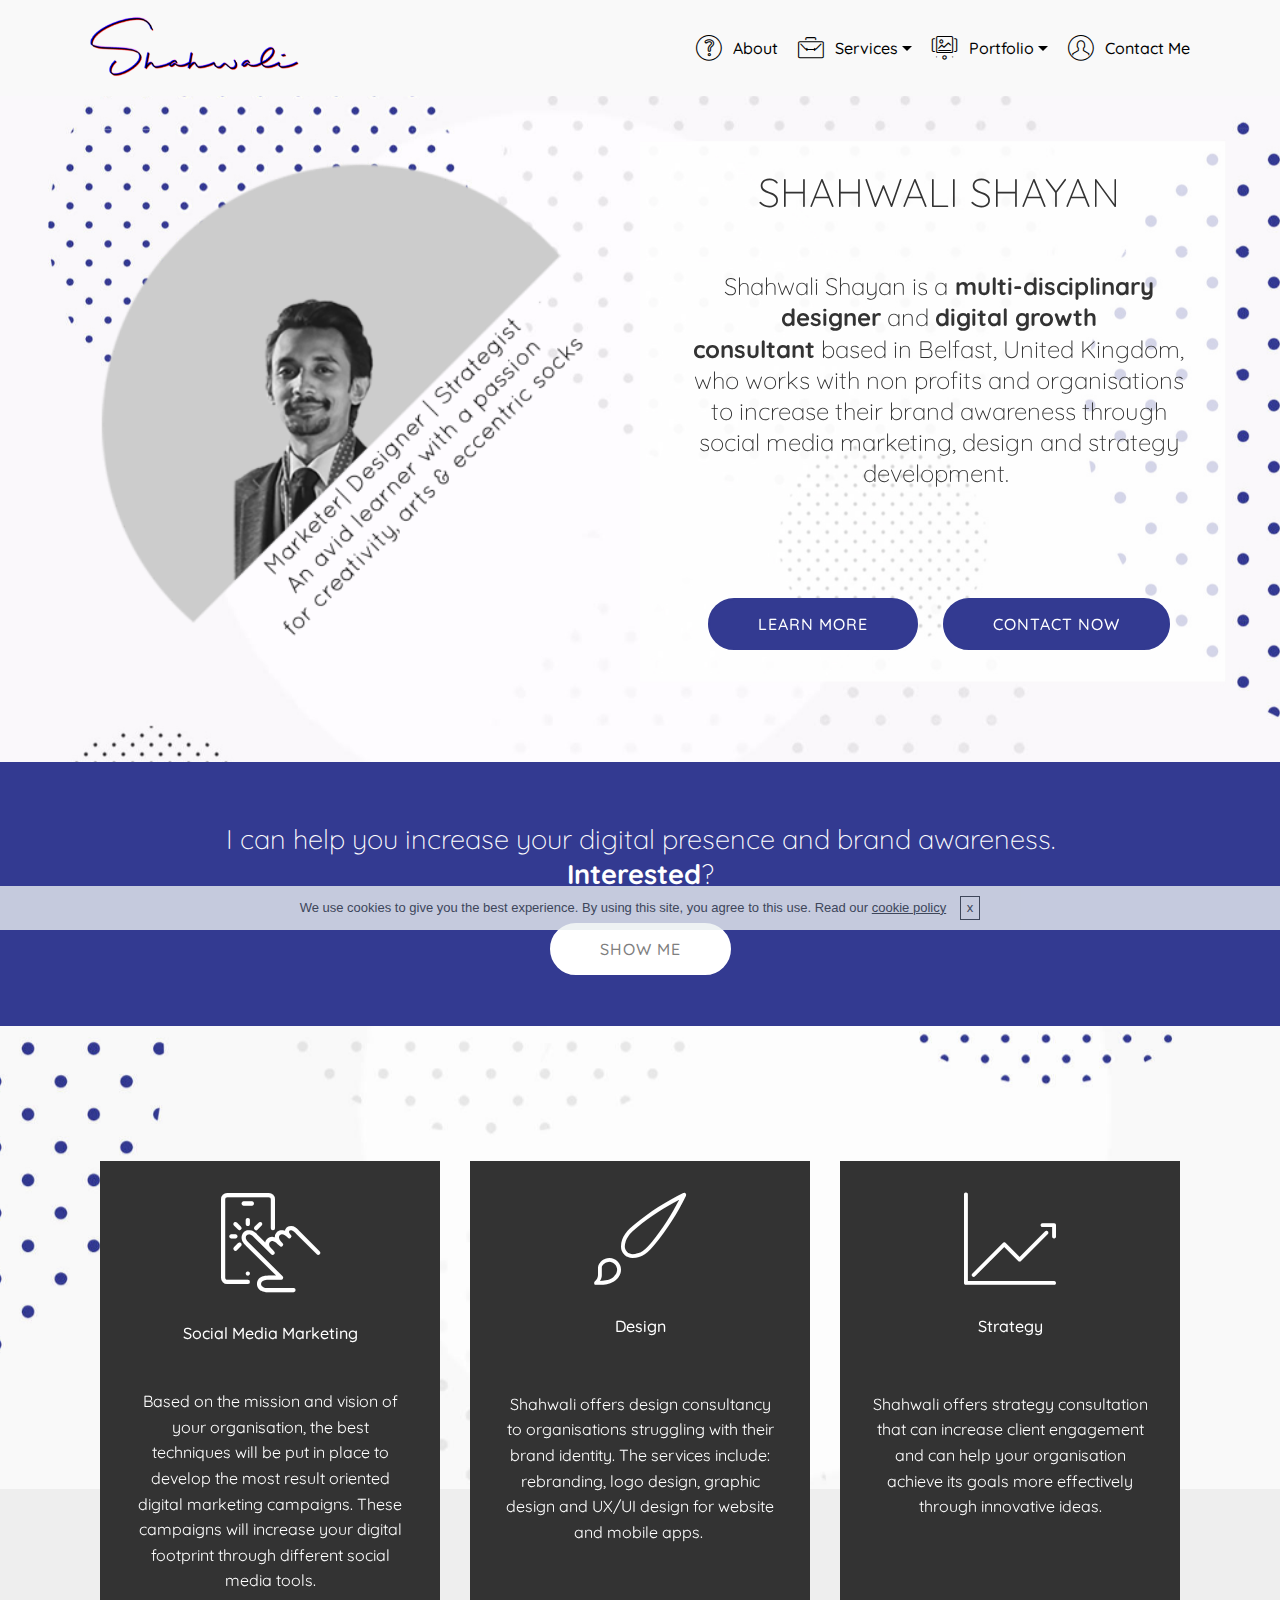
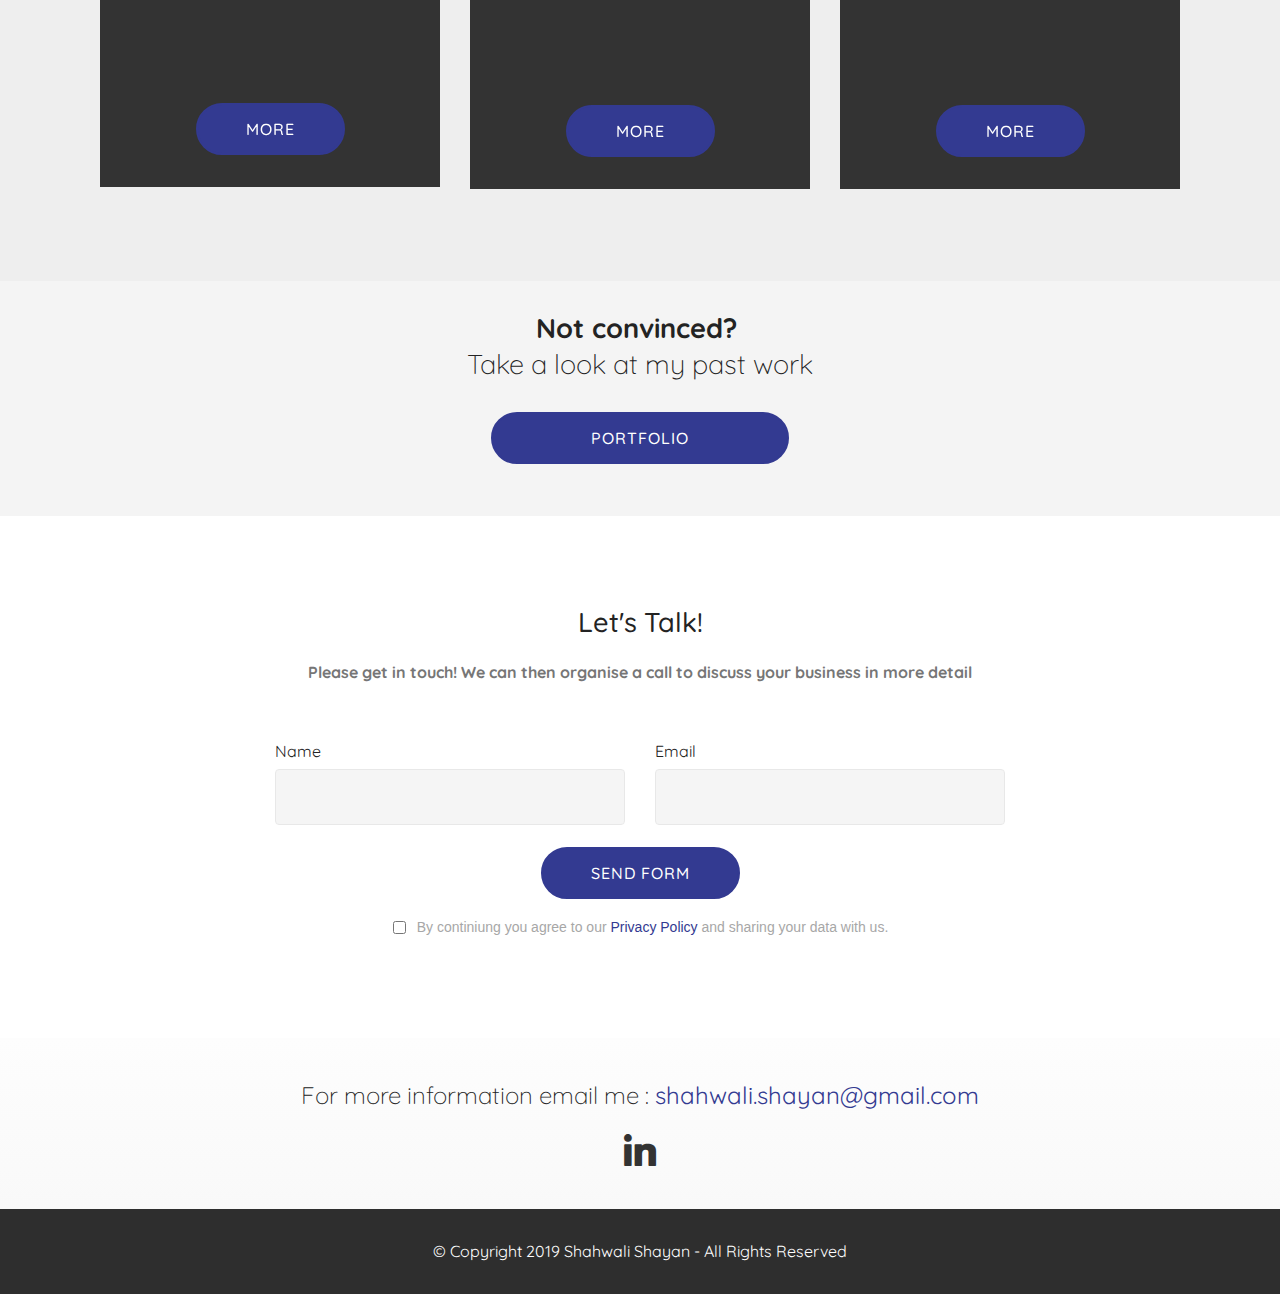
==== commit 05698c49: "create github pages" ====
--- a/index.html
+++ b/index.html
@@ -8,7 +8,7 @@
   <meta name="viewport" content="width=device-width, initial-scale=1, minimum-scale=1">
   <link rel="shortcut icon" href="assets/images/favicon-124x122.png" type="image/x-icon">
   <meta name="description" content="
-Shahwali Shayan is a multi-disciplinary designer and digital growth consultant based in Belfast, United Kingdom, who works with companies and organisations to increase their brand awareness through social media marketing, design and strategy development. 
+Shahwali Shayan is a multi-disciplinary designer and digital growth consultant based in Belfast, United Kingdom, who works with non profits and organisations to increase their brand awareness through social media marketing, design and strategy development. 
 
 #design #socialmediamarketing #nonprofits #notforprofit #growthconsultant #UK #shahwali #shayan #strategy #socialenterprises">
   
@@ -111,7 +111,7 @@
 
             <div class="media-content">
                 <h1 class="mbr-section-title mbr-white pb-3 mbr-fonts-style display-1"><div><strong><br></strong></div><div>SHAHWALI SHAYAN</div></h1>
-                <h3 class="mbr-section-subtitle align-left mbr-white mbr-light pb-3 mbr-fonts-style display-2"><div><br></div><div>Shahwali Shayan is a<strong> multi-disciplinary designer</strong> and <strong>digital growth consultant</strong>&nbsp;based in Belfast, United Kingdom, who works with companies and organisations&nbsp;to increase their brand awareness through social media marketing, design and strategy development.&nbsp;</div><div><br></div><div><br></div></h3>
+                <h3 class="mbr-section-subtitle align-left mbr-white mbr-light pb-3 mbr-fonts-style display-2"><div><br></div><div>Shahwali Shayan is a<strong> multi-disciplinary designer</strong> and <strong>digital growth consultant</strong>&nbsp;based in Belfast, United Kingdom, who works with non profits and organisations to increase their brand awareness through social media marketing, design and strategy development.&nbsp;</div><div><br></div><div><br></div></h3>
                 <div class="mbr-section-text mbr-white pb-3 ">
                     
                 </div>
@@ -235,7 +235,7 @@
             <div class="media-container-column col-lg-8" data-form-type="formoid">
                     <div data-form-alert="" hidden="">Thanks for filling out the form. You should receive an email within 3 working days!</div>
             
-                    <form class="mbr-form" action="https://mobirise.com/" method="post" data-form-title="Mobirise Form"><input type="hidden" name="email" data-form-email="true" value="HHDtNff9U/YMhwomfYTo3GcXDRHmMruIUOaWwfjPnBtWfWlQZG0egsGz6lcRKbCHcap1NbdZaB68JFoOkbLf9fTChYw3eX0aIdej5URtZX84sNCWmAsiAKPioj4Jhg7X">
+                    <form class="mbr-form" action="https://mobirise.com/" method="post" data-form-title="Mobirise Form"><input type="hidden" name="email" data-form-email="true" value="DkH8fg637oxYFcEsYdMZatw8KyY/ZwbdDP9+vGz5AmGYMNj0ueLHygJIMeuK8msX3/yGpUvILmw3E5w3oJDcT7GKx/c5yiuzo4qRRrugbxJh67DwizHY2QDN02BCGaSk">
                         <div class="row row-sm-offset">
                             <div class="col-md-4 multi-horizontal" data-for="name">
                                 <div class="form-group">
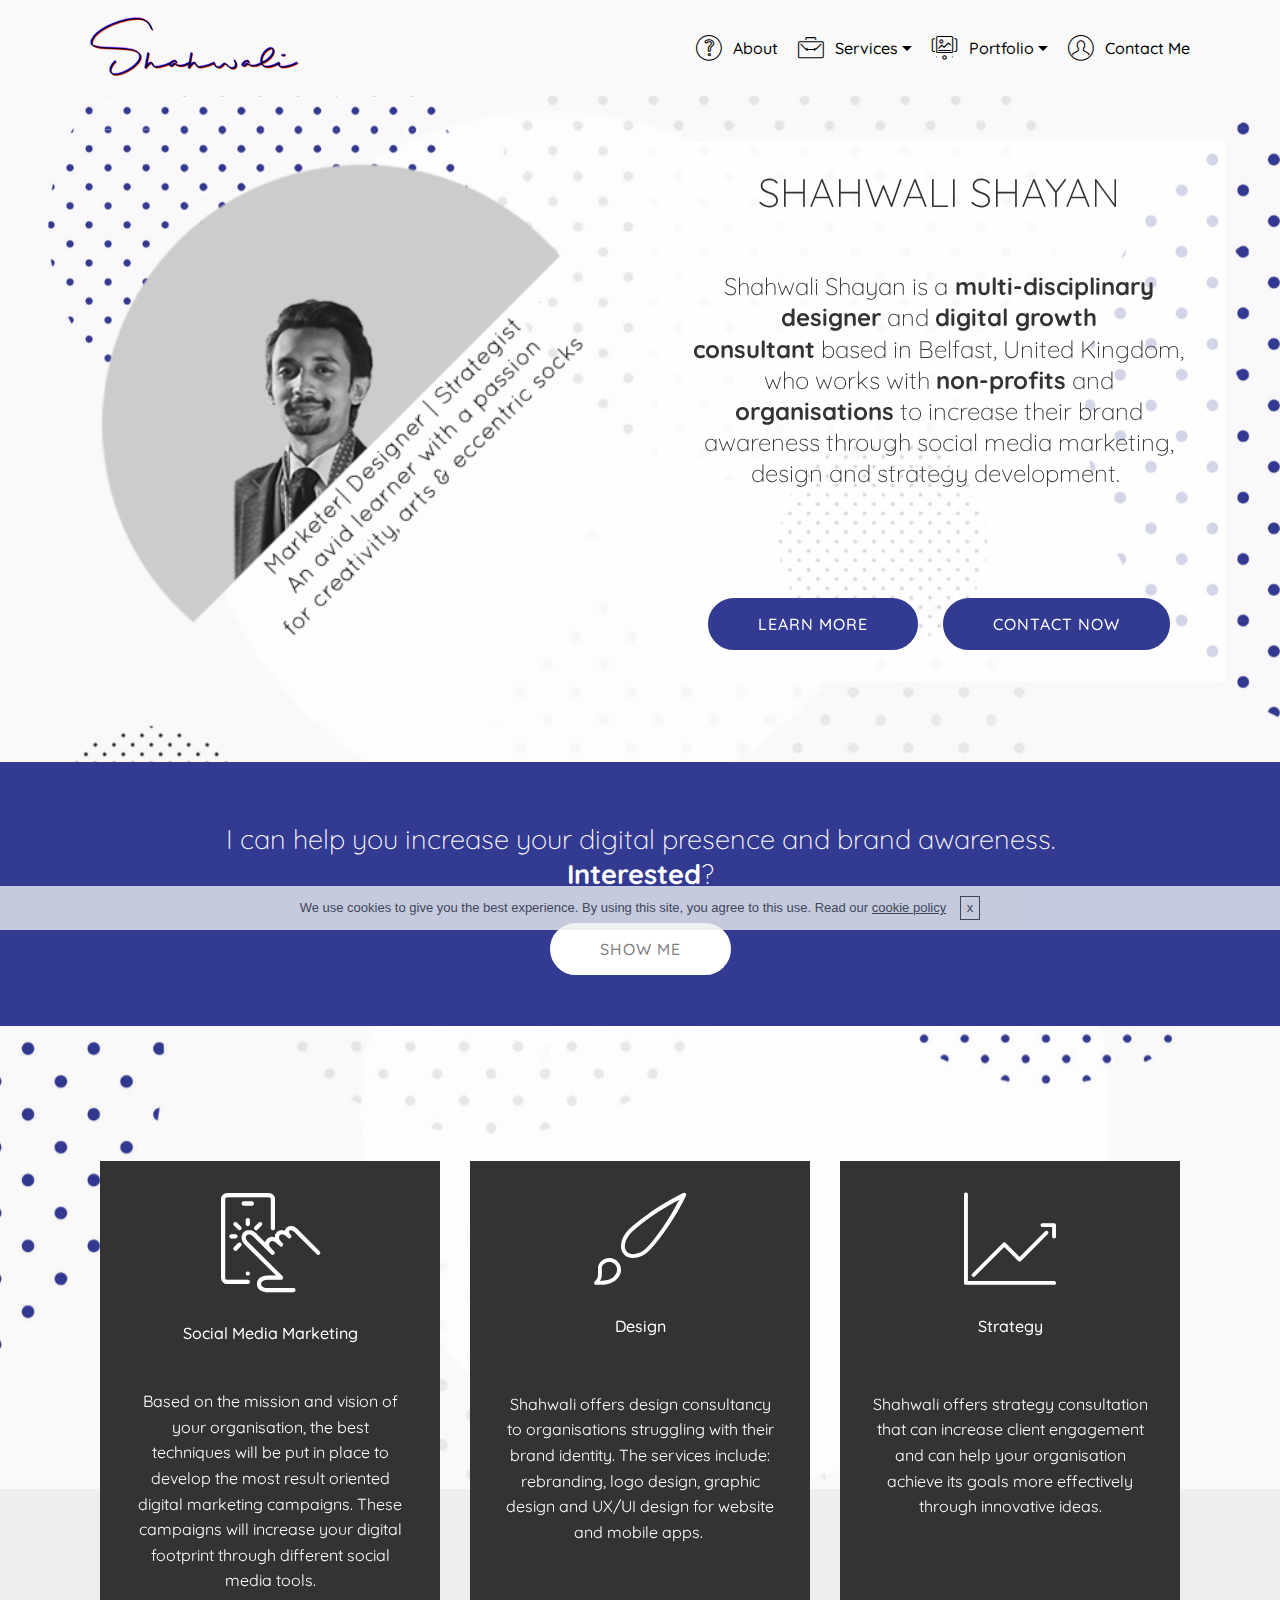
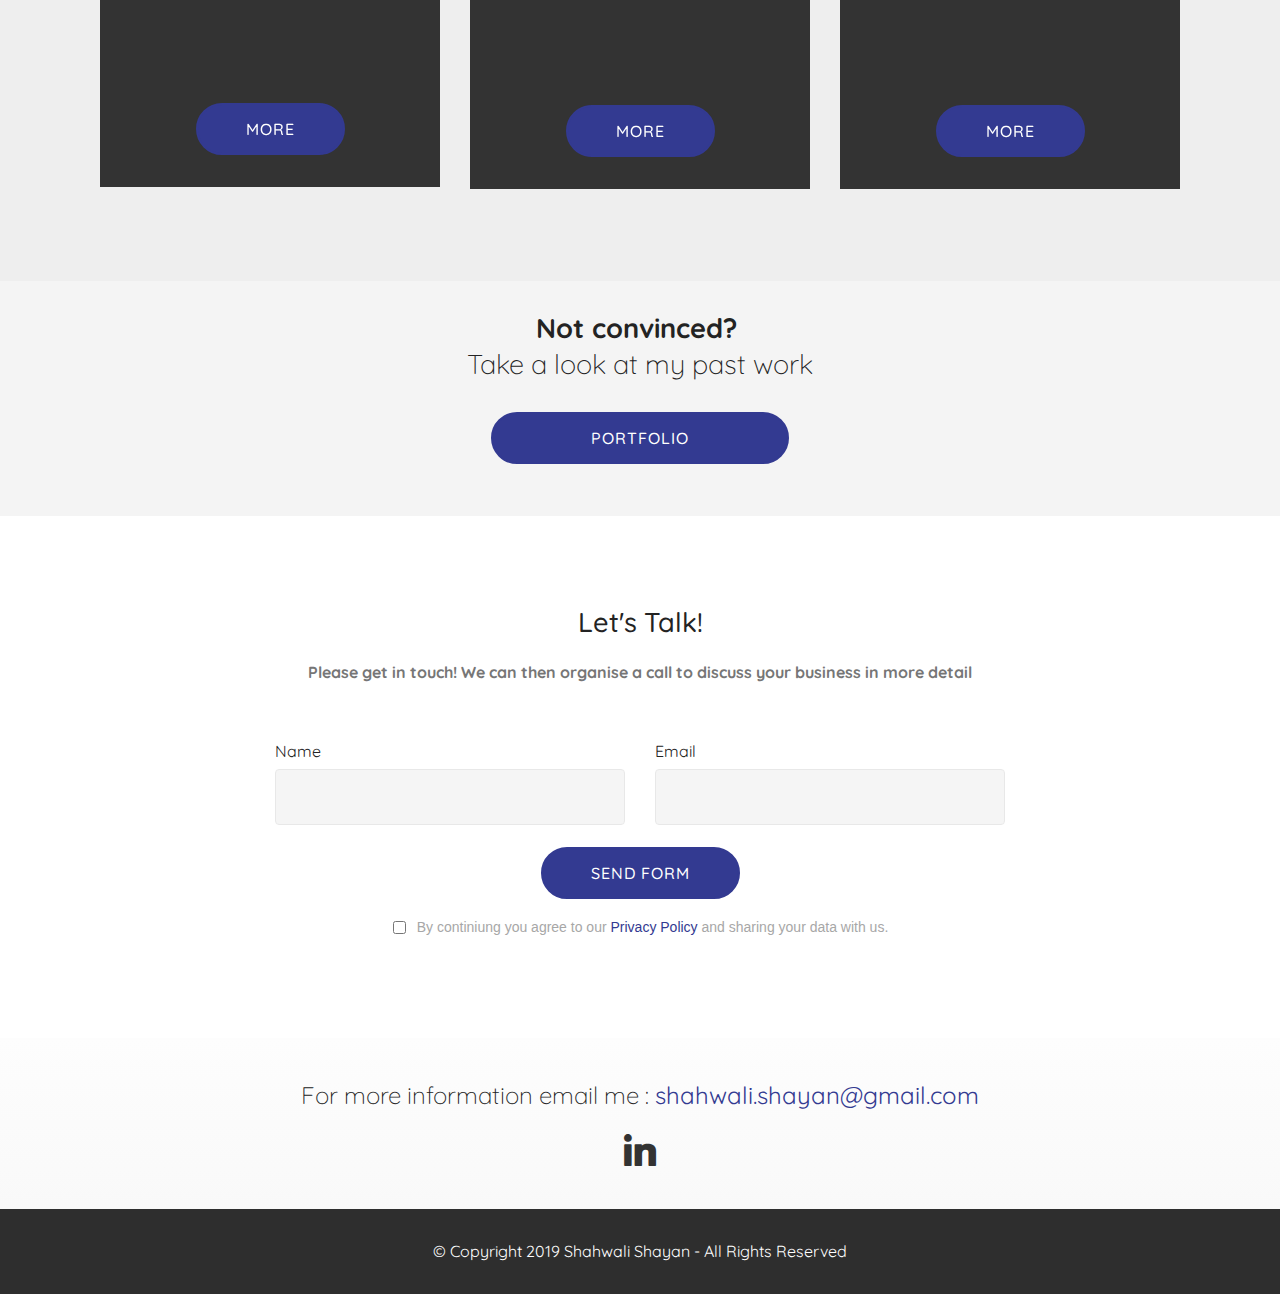
==== commit d0587ca2: "create github pages" ====
--- a/index.html
+++ b/index.html
@@ -111,7 +111,7 @@
 
             <div class="media-content">
                 <h1 class="mbr-section-title mbr-white pb-3 mbr-fonts-style display-1"><div><strong><br></strong></div><div>SHAHWALI SHAYAN</div></h1>
-                <h3 class="mbr-section-subtitle align-left mbr-white mbr-light pb-3 mbr-fonts-style display-2"><div><br></div><div>Shahwali Shayan is a<strong> multi-disciplinary designer</strong> and <strong>digital growth consultant</strong>&nbsp;based in Belfast, United Kingdom, who works with non profits and organisations to increase their brand awareness through social media marketing, design and strategy development.&nbsp;</div><div><br></div><div><br></div></h3>
+                <h3 class="mbr-section-subtitle align-left mbr-white mbr-light pb-3 mbr-fonts-style display-2"><div><br></div><div>Shahwali Shayan is a<strong> multi-disciplinary designer</strong> and <strong>digital growth consultant</strong>&nbsp;based in Belfast, United Kingdom, who works with <strong>non-profits</strong> and <strong>organisations</strong> to increase their brand awareness through social media marketing, design and strategy development.&nbsp;</div><div><br></div><div><br></div></h3>
                 <div class="mbr-section-text mbr-white pb-3 ">
                     
                 </div>
@@ -235,7 +235,7 @@
             <div class="media-container-column col-lg-8" data-form-type="formoid">
                     <div data-form-alert="" hidden="">Thanks for filling out the form. You should receive an email within 3 working days!</div>
             
-                    <form class="mbr-form" action="https://mobirise.com/" method="post" data-form-title="Mobirise Form"><input type="hidden" name="email" data-form-email="true" value="DkH8fg637oxYFcEsYdMZatw8KyY/ZwbdDP9+vGz5AmGYMNj0ueLHygJIMeuK8msX3/yGpUvILmw3E5w3oJDcT7GKx/c5yiuzo4qRRrugbxJh67DwizHY2QDN02BCGaSk">
+                    <form class="mbr-form" action="https://mobirise.com/" method="post" data-form-title="Mobirise Form"><input type="hidden" name="email" data-form-email="true" value="YtAneJjfS2gvwc/AHnjmvKWLrcOK0cPw/TT3zuVB7Kcx5eKW4IPof7rWGY8uURXm6fBc2UAZ7lRQinUyHI5svw6vY2jhr8UuyYhGMBqmyNMVskY1jJzx1agLRVuoLRmK">
                         <div class="row row-sm-offset">
                             <div class="col-md-4 multi-horizontal" data-for="name">
                                 <div class="form-group">
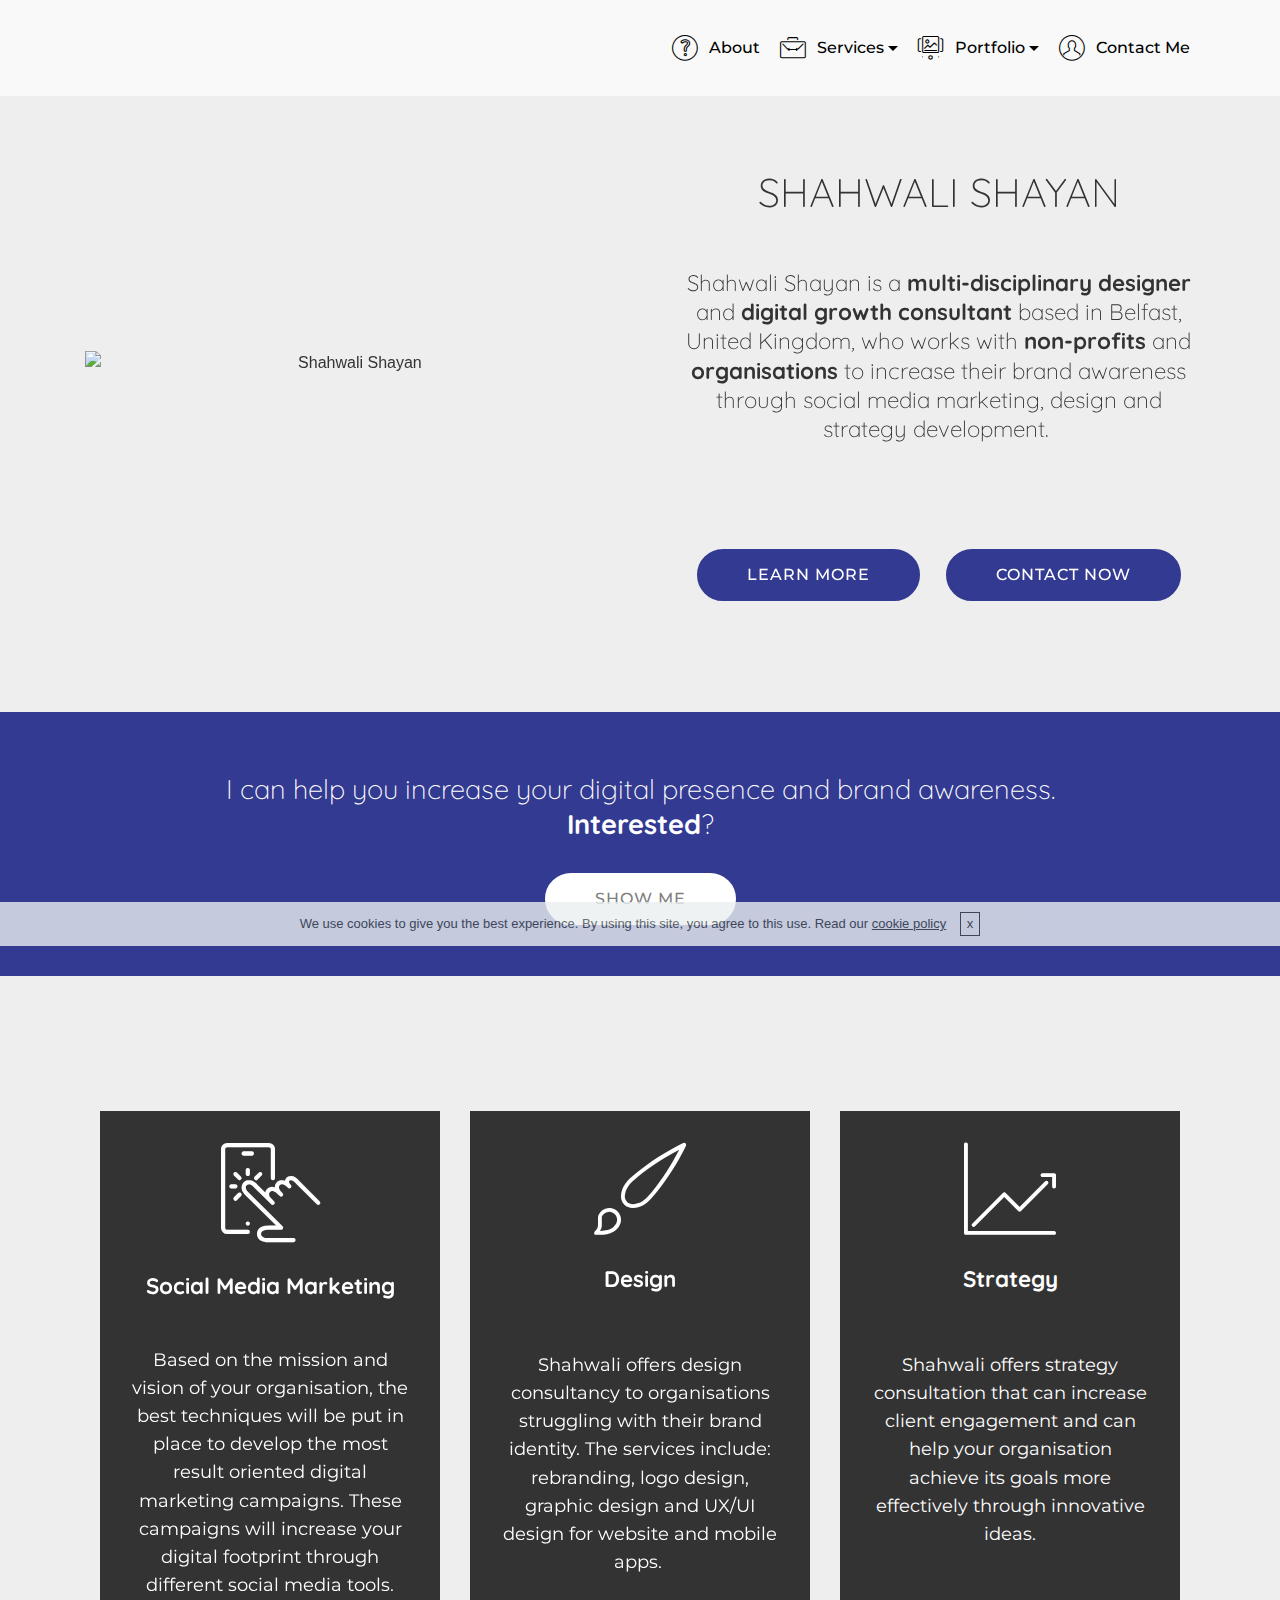
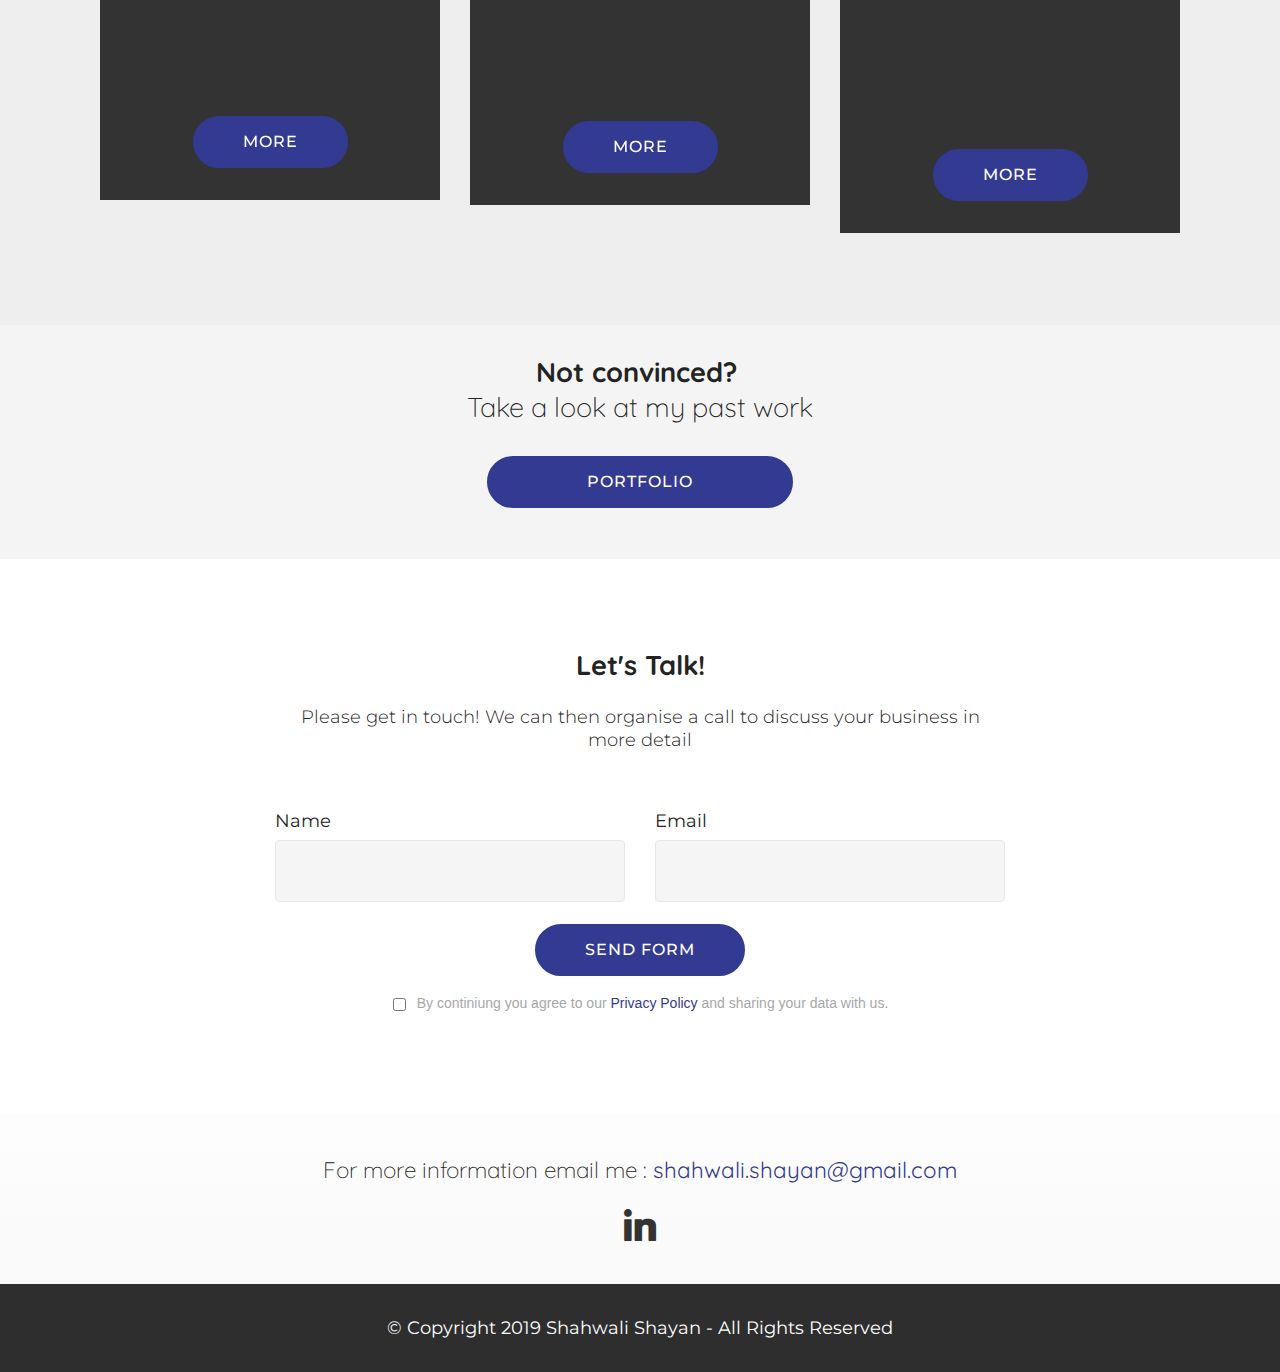
==== commit 532d85c1: "create github pages" ====
--- a/index.html
+++ b/index.html
@@ -85,9 +85,9 @@
                     <a class="nav-link link text-black display-4" href="index.html#header3-3"><span class="mbri-question mbr-iconfont mbr-iconfont-btn"></span>
                         
                         About<br></a>
-                </li><li class="nav-item dropdown open"><a class="nav-link link dropdown-toggle text-black display-4" href="index.html#features8-7" data-toggle="dropdown-submenu" aria-expanded="true"><span class="mbri-briefcase mbr-iconfont mbr-iconfont-btn"></span>
-                        
-                        Services</a><div class="dropdown-menu"><a class="dropdown-item text-black display-4" href="ssm.html">Social Media Marketing</a><a class="dropdown-item text-black display-4" href="design.html">Design</a><a class="dropdown-item text-black display-4" href="strategy.html">Strategy</a></div></li><li class="nav-item dropdown"><a class="nav-link link text-black dropdown-toggle display-4" href="portfolio.html" data-toggle="dropdown-submenu" aria-expanded="true"><span class="mbri-image-slider mbr-iconfont mbr-iconfont-btn"></span>
+                </li><li class="nav-item dropdown"><a class="nav-link link dropdown-toggle text-black display-4" href="index.html#features8-7" data-toggle="dropdown-submenu" aria-expanded="false"><span class="mbri-briefcase mbr-iconfont mbr-iconfont-btn"></span>
+                        
+                        Services</a><div class="dropdown-menu"><a class="dropdown-item text-black display-4" href="ssm.html">Social Media Marketing</a><a class="dropdown-item text-black display-4" href="design.html">Design</a><a class="dropdown-item text-black display-4" href="strategy.html">Strategy</a></div></li><li class="nav-item dropdown"><a class="nav-link link text-black dropdown-toggle display-4" href="portfolio.html" data-toggle="dropdown-submenu" aria-expanded="false"><span class="mbri-image-slider mbr-iconfont mbr-iconfont-btn"></span>
                         
                         Portfolio</a><div class="dropdown-menu"><a class="text-black dropdown-item display-4" href="uxui.html">UX/UI Design</a><a class="text-black dropdown-item display-4" href="portfolio.html">Graphic Design</a></div></li><li class="nav-item"><a class="nav-link link text-black display-4" href="index.html#form1-n"><span class="mbri-user mbr-iconfont mbr-iconfont-btn"><br></span>
                         
@@ -156,8 +156,8 @@
                     <span class="mbr-iconfont mbri-touch" style="font-size: 99px;"></span>
                 </div>
                 <div class="card-box align-center">
-                    <h4 class="card-title mbr-fonts-style display-7"><p>
-                        Social Media Marketing</p></h4>
+                    <h4 class="card-title mbr-fonts-style display-2"><p><strong>
+                        Social Media Marketing</strong></p></h4>
                     <p class="mbr-text mbr-fonts-style display-7">Based on the mission and vision of your organisation, the best techniques will be put in place to develop the most result oriented digital marketing campaigns. These campaigns will increase your digital footprint through different social media tools.<br><strong><br></strong><br><br></p>
                     <div class="mbr-section-btn text-center"><a href="page2.html" class="btn btn-secondary display-4">
                             MORE</a></div>
@@ -169,9 +169,9 @@
                     <span class="mbr-iconfont mbri-change-style" style="font-size: 92px;"></span>
                 </div>
                 <div class="card-box align-center">
-                    <h4 class="card-title mbr-fonts-style display-7">
-                        Design</h4>
-                    <p class="mbr-text mbr-fonts-style display-7"><br>Shahwali offers design consultancy to organisations struggling with their brand identity. The services include: rebranding, logo design, graphic design and UX/UI design for website and mobile apps.&nbsp;<br><br><br><br><br><br></p>
+                    <h4 class="card-title mbr-fonts-style display-2"><strong>
+                        Design</strong></h4>
+                    <p class="mbr-text mbr-fonts-style display-7"><br>Shahwali offers design consultancy to organisations struggling with their brand identity. The services include: rebranding, logo design, graphic design and UX/UI design for website and mobile apps.&nbsp;<br><br><br><br><br></p>
                     <div class="mbr-section-btn text-center"><a href="design.html" class="btn btn-secondary display-4">
                             MORE</a></div>
                 </div>
@@ -182,8 +182,8 @@
                     <span class="mbr-iconfont mbri-growing-chart" style="font-size: 92px;"></span>
                 </div>
                 <div class="card-box align-center">
-                    <h4 class="card-title mbr-fonts-style display-7">
-                        Strategy</h4>
+                    <h4 class="card-title mbr-fonts-style display-2"><strong>
+                        Strategy</strong></h4>
                     <p class="mbr-text mbr-fonts-style display-7">
                        <br>Shahwali offers strategy consultation that can increase client engagement and can help your organisation achieve its goals more effectively through innovative ideas.<br><br><br><br><br><br><br></p>
                     <div class="mbr-section-btn text-center"><a href="strategy.html" class="btn btn-secondary display-4">
@@ -224,9 +224,9 @@
     <div class="container">
         <div class="row justify-content-center">
             <div class="title col-12 col-lg-8">
-                <h2 class="mbr-section-title align-center pb-3 mbr-fonts-style display-5">
-                    Let's Talk!</h2>
-                <h3 class="mbr-section-subtitle align-center mbr-light pb-3 mbr-fonts-style display-7"><strong>Please get in touch! We can then organise a call to discuss your business in more detail</strong></h3>
+                <h2 class="mbr-section-title align-center pb-3 mbr-fonts-style display-5"><strong>
+                    Let's Talk!</strong></h2>
+                <h3 class="mbr-section-subtitle align-center mbr-light pb-3 mbr-fonts-style display-7">Please get in touch! We can then organise a call to discuss your business in more detail</h3>
             </div>
         </div>
     </div>
@@ -235,7 +235,7 @@
             <div class="media-container-column col-lg-8" data-form-type="formoid">
                     <div data-form-alert="" hidden="">Thanks for filling out the form. You should receive an email within 3 working days!</div>
             
-                    <form class="mbr-form" action="https://mobirise.com/" method="post" data-form-title="Mobirise Form"><input type="hidden" name="email" data-form-email="true" value="YtAneJjfS2gvwc/AHnjmvKWLrcOK0cPw/TT3zuVB7Kcx5eKW4IPof7rWGY8uURXm6fBc2UAZ7lRQinUyHI5svw6vY2jhr8UuyYhGMBqmyNMVskY1jJzx1agLRVuoLRmK">
+                    <form class="mbr-form" action="https://mobirise.com/" method="post" data-form-title="Mobirise Form"><input type="hidden" name="email" data-form-email="true" value="qtfiHA+WT1uEF6H+EVqUbSsn8S98ThUdwOZGcF7C+SkkZCB//QnmjPQxn8eo+xtHqAnYdsVrGlfnZMNrWyS/Rve8/Gb7rxhb2WuOefY82O+9qlaTIYhaFHNcIDGuhdCr">
                         <div class="row row-sm-offset">
                             <div class="col-md-4 multi-horizontal" data-for="name">
                                 <div class="form-group">
@@ -320,7 +320,8 @@
   <script src="assets/cookies-alert-plugin/cookies-alert-core.js"></script>
   <script src="assets/cookies-alert-plugin/cookies-alert-script.js"></script>
   <script src="assets/parallax/jarallax.min.js"></script>
-  <script src="assets/dropdown/js/script.min.js"></script>
+  <script src="assets/dropdown/js/nav-dropdown.js"></script>
+  <script src="assets/dropdown/js/navbar-dropdown.js"></script>
   <script src="assets/touchswipe/jquery.touch-swipe.min.js"></script>
   <script src="assets/sociallikes/social-likes.js"></script>
   <script src="assets/theme/js/script.js"></script>
--- a/assets/theme/css/style.css
+++ b/assets/theme/css/style.css
@@ -3,115 +3,149 @@
  * Copyright 2017 Mobirise
  */
 section {
-  background-color: #eeeeee; }
+  background-color: #eeeeee;
+}
 
 section,
 .container,
 .container-fluid {
   position: relative;
-  word-wrap: break-word; }
+  word-wrap: break-word;
+}
 
 a.mbr-iconfont:hover {
-  text-decoration: none; }
+  text-decoration: none;
+}
 
 .article .lead p, .article .lead ul, .article .lead ol, .article .lead pre, .article .lead blockquote {
-  margin-bottom: 0; }
+  margin-bottom: 0;
+}
 
 a {
   font-style: normal;
   font-weight: 400;
-  cursor: pointer; }
-  a, a:hover {
-    text-decoration: none; }
+  cursor: pointer;
+}
+
+a, a:hover {
+  text-decoration: none;
+}
 
 figure {
-  margin-bottom: 0; }
+  margin-bottom: 0;
+}
 
 body {
-  color: #232323; }
+  color: #232323;
+}
 
 h1, h2, h3, h4, h5, h6,
 .h1, .h2, .h3, .h4, .h5, .h6,
 .display-1, .display-2, .display-3, .display-4 {
   line-height: 1;
   word-break: break-word;
-  word-wrap: break-word; }
+  word-wrap: break-word;
+}
 
 b, strong {
-  font-weight: bold; }
+  font-weight: bold;
+}
 
 blockquote {
   padding: 10px 0 10px 20px;
   position: relative;
   border-left: 2px solid;
-  border-color: #ff3366; }
+  border-color: #ff3366;
+}
 
 input:-webkit-autofill, input:-webkit-autofill:hover, input:-webkit-autofill:focus, input:-webkit-autofill:active {
   transition-delay: 9999s;
-  transition-property: background-color, color; }
+  transition-property: background-color, color;
+}
 
 textarea[type="hidden"] {
-  display: none; }
+  display: none;
+}
 
 body {
-  position: relative; }
+  position: relative;
+}
 
 section {
   background-position: 50% 50%;
   background-repeat: no-repeat;
-  background-size: cover; }
-  section .mbr-background-video,
-  section .mbr-background-video-preview {
-    position: absolute;
-    bottom: 0;
-    left: 0;
-    right: 0;
-    top: 0; }
+  background-size: cover;
+}
+
+section .mbr-background-video,
+section .mbr-background-video-preview {
+  position: absolute;
+  bottom: 0;
+  left: 0;
+  right: 0;
+  top: 0;
+}
 
 .hidden {
-  visibility: hidden; }
+  visibility: hidden;
+}
 
 .mbr-z-index20 {
-  z-index: 20; }
+  z-index: 20;
+}
 
 /*! Base colors */
 .mbr-white {
-  color: #ffffff; }
+  color: #ffffff;
+}
 
 .mbr-black {
-  color: #000000; }
+  color: #000000;
+}
 
 .mbr-bg-white {
-  background-color: #ffffff; }
+  background-color: #ffffff;
+}
 
 .mbr-bg-black {
-  background-color: #000000; }
+  background-color: #000000;
+}
 
 /*! Text-aligns */
 .align-left {
-  text-align: left; }
+  text-align: left;
+}
 
 .align-center {
-  text-align: center; }
+  text-align: center;
+}
 
 .align-right {
-  text-align: right; }
+  text-align: right;
+}
 
 @media (max-width: 767px) {
   .align-left, .align-center, .align-right, .mbr-section-btn, .mbr-section-title {
-    text-align: center; } }
+    text-align: center;
+  }
+}
+
 /*! Font-weight  */
 .mbr-light {
-  font-weight: 300; }
+  font-weight: 300;
+}
 
 .mbr-regular {
-  font-weight: 400; }
+  font-weight: 400;
+}
 
 .mbr-semibold {
-  font-weight: 500; }
+  font-weight: 500;
+}
 
 .mbr-bold {
-  font-weight: 700; }
+  font-weight: 700;
+}
 
 /*! Media  */
 .media-size-item {
@@ -119,11 +153,13 @@
   -moz-flex: 1 1 auto;
   -ms-flex: 1 1 auto;
   -o-flex: 1 1 auto;
-  flex: 1 1 auto; }
+  flex: 1 1 auto;
+}
 
 .media-content {
   -webkit-flex-basis: 100%;
-  flex-basis: 100%; }
+  flex-basis: 100%;
+}
 
 .media-container-row {
   display: -ms-flexbox;
@@ -143,9 +179,12 @@
   align-content: center;
   -webkit-align-items: start;
   -ms-flex-align: start;
-  align-items: start; }
-  .media-container-row .media-size-item {
-    width: 400px; }
+  align-items: start;
+}
+
+.media-container-row .media-size-item {
+  width: 400px;
+}
 
 .media-container-column {
   display: -ms-flexbox;
@@ -165,92 +204,123 @@
   align-content: center;
   -webkit-align-items: stretch;
   -ms-flex-align: stretch;
-  align-items: stretch; }
-  .media-container-column > * {
-    width: 100%; }
+  align-items: stretch;
+}
+
+.media-container-column > * {
+  width: 100%;
+}
 
 @media (min-width: 992px) {
   .media-container-row {
     -webkit-flex-wrap: nowrap;
     -ms-flex-wrap: nowrap;
-    flex-wrap: nowrap; } }
+    flex-wrap: nowrap;
+  }
+}
+
 figure {
-  overflow: hidden; }
+  overflow: hidden;
+}
 
 figure[mbr-media-size] {
-  transition: width 0.1s; }
+  transition: width 0.1s;
+}
 
 .mbr-figure img, .mbr-figure iframe {
   display: block;
-  width: 100%; }
+  width: 100%;
+}
 
 .card {
   background-color: transparent;
-  border: none; }
+  border: none;
+}
+
+.card-box {
+  width: 100%;
+}
 
 .card-img {
   text-align: center;
   flex-shrink: 0;
-  -webkit-flex-shrink: 0; }
+  -webkit-flex-shrink: 0;
+}
 
 .media {
   max-width: 100%;
-  margin: 0 auto; }
+  margin: 0 auto;
+}
 
 .mbr-figure {
   -ms-flex-item-align: center;
   -ms-grid-row-align: center;
   -webkit-align-self: center;
-  align-self: center; }
+  align-self: center;
+}
 
 .media-container > div {
-  max-width: 100%; }
+  max-width: 100%;
+}
 
 .mbr-figure img, .card-img img {
-  width: 100%; }
+  width: 100%;
+}
 
 @media (max-width: 991px) {
   .media-size-item {
-    width: auto !important; }
-
+    width: auto !important;
+  }
   .media {
-    width: auto; }
-
+    width: auto;
+  }
   .mbr-figure {
-    width: 100% !important; } }
+    width: 100% !important;
+  }
+}
+
 /*! Buttons */
 .mbr-section-btn {
   margin-left: -.25rem;
   margin-right: -.25rem;
-  font-size: 0; }
+  font-size: 0;
+}
 
 nav .mbr-section-btn {
   margin-left: 0rem;
-  margin-right: 0rem; }
+  margin-right: 0rem;
+}
 
 /*! Btn icon margin */
 .btn .mbr-iconfont, .btn.btn-sm .mbr-iconfont {
   cursor: pointer;
-  margin-right: 0.5rem; }
+  margin-right: 0.5rem;
+}
 
 .btn.btn-md .mbr-iconfont, .btn.btn-md .mbr-iconfont {
-  margin-right: 0.8rem; }
+  margin-right: 0.8rem;
+}
 
 .mbr-regular {
-  font-weight: 400; }
+  font-weight: 400;
+}
 
 .mbr-semibold {
-  font-weight: 500; }
+  font-weight: 500;
+}
 
 .mbr-bold {
-  font-weight: 700; }
+  font-weight: 700;
+}
 
 [type="submit"] {
-  -webkit-appearance: none; }
+  -webkit-appearance: none;
+}
 
 /*! Full-screen */
 .mbr-fullscreen .mbr-overlay {
-  min-height: 100vh; }
+  min-height: 100vh;
+}
 
 .mbr-fullscreen {
   display: flex;
@@ -262,22 +332,27 @@
   -webkit-align-items: center;
   min-height: 100vh;
   padding-top: 3rem;
-  padding-bottom: 3rem; }
+  padding-bottom: 3rem;
+}
 
 /*! Map */
 .map {
   height: 25rem;
-  position: relative; }
-  .map iframe {
-    width: 100%;
-    height: 100%; }
+  position: relative;
+}
+
+.map iframe {
+  width: 100%;
+  height: 100%;
+}
 
 /* Form */
 .form-asterisk {
   font-family: initial;
   position: absolute;
   top: -2px;
-  font-weight: normal; }
+  font-weight: normal;
+}
 
 /*! Scroll to top arrow */
 .mbr-arrow-up {
@@ -289,7 +364,8 @@
   color: #ffffff;
   font-size: 32px;
   transform: rotate(180deg);
-  -webkit-transform: rotate(180deg); }
+  -webkit-transform: rotate(180deg);
+}
 
 .mbr-arrow-up a {
   background: rgba(0, 0, 0, 0.2);
@@ -303,15 +379,21 @@
   text-decoration: none;
   transition: all .3s ease-in-out;
   cursor: pointer;
-  text-align: center; }
-  .mbr-arrow-up a:hover {
-    background-color: rgba(0, 0, 0, 0.4); }
-  .mbr-arrow-up a i {
-    line-height: 60px; }
+  text-align: center;
+}
+
+.mbr-arrow-up a:hover {
+  background-color: rgba(0, 0, 0, 0.4);
+}
+
+.mbr-arrow-up a i {
+  line-height: 60px;
+}
 
 .mbr-arrow-up-icon {
   display: block;
-  color: #fff; }
+  color: #fff;
+}
 
 .mbr-arrow-up-icon::before {
   content: "\203a";
@@ -324,7 +406,8 @@
   top: 6px;
   left: -4px;
   -webkit-transform: rotate(-90deg);
-  transform: rotate(-90deg); }
+  transform: rotate(-90deg);
+}
 
 /*! Arrow Down */
 .mbr-arrow {
@@ -337,159 +420,253 @@
   background-color: rgba(80, 80, 80, 0.5);
   border-radius: 50%;
   -webkit-transform: translateX(-50%);
-  transform: translateX(-50%); }
-  .mbr-arrow > a {
-    display: inline-block;
-    text-decoration: none;
-    outline-style: none;
-    -webkit-animation: arrowdown 1.7s ease-in-out infinite;
-    animation: arrowdown 1.7s ease-in-out infinite; }
-    .mbr-arrow > a > i {
-      position: absolute;
-      top: -2px;
-      left: 15px;
-      font-size: 2rem; }
+  transform: translateX(-50%);
+}
+
+.mbr-arrow > a {
+  display: inline-block;
+  text-decoration: none;
+  outline-style: none;
+  -webkit-animation: arrowdown 1.7s ease-in-out infinite;
+  animation: arrowdown 1.7s ease-in-out infinite;
+}
+
+.mbr-arrow > a > i {
+  position: absolute;
+  top: -2px;
+  left: 15px;
+  font-size: 2rem;
+}
 
 @keyframes arrowdown {
   0% {
     transform: translateY(0px);
-    -webkit-transform: translateY(0px); }
+    -webkit-transform: translateY(0px);
+  }
   50% {
     transform: translateY(-5px);
-    -webkit-transform: translateY(-5px); }
+    -webkit-transform: translateY(-5px);
+  }
   100% {
     transform: translateY(0px);
-    -webkit-transform: translateY(0px); } }
+    -webkit-transform: translateY(0px);
+  }
+}
+
 @-webkit-keyframes arrowdown {
   0% {
     transform: translateY(0px);
-    -webkit-transform: translateY(0px); }
+    -webkit-transform: translateY(0px);
+  }
   50% {
     transform: translateY(-5px);
-    -webkit-transform: translateY(-5px); }
+    -webkit-transform: translateY(-5px);
+  }
   100% {
     transform: translateY(0px);
-    -webkit-transform: translateY(0px); } }
+    -webkit-transform: translateY(0px);
+  }
+}
+
 @media (max-width: 500px) {
   .mbr-arrow-up {
     left: 50%;
     right: auto;
     transform: translateX(-50%) rotate(180deg);
-    -webkit-transform: translateX(-50%) rotate(180deg); } }
+    -webkit-transform: translateX(-50%) rotate(180deg);
+  }
+}
+
 /*Gradients animation*/
 @keyframes gradient-animation {
   from {
     background-position: 0% 100%;
-    animation-timing-function: ease-in-out; }
+    animation-timing-function: ease-in-out;
+  }
   to {
     background-position: 100% 0%;
-    animation-timing-function: ease-in-out; } }
+    animation-timing-function: ease-in-out;
+  }
+}
+
 @-webkit-keyframes gradient-animation {
   from {
     background-position: 0% 100%;
-    animation-timing-function: ease-in-out; }
+    animation-timing-function: ease-in-out;
+  }
   to {
     background-position: 100% 0%;
-    animation-timing-function: ease-in-out; } }
+    animation-timing-function: ease-in-out;
+  }
+}
+
 .bg-gradient {
   background-size: 200% 200%;
   animation: gradient-animation 5s infinite alternate;
-  -webkit-animation: gradient-animation 5s infinite alternate; }
+  -webkit-animation: gradient-animation 5s infinite alternate;
+}
 
 .menu .navbar-brand {
-  display: -webkit-flex; }
-  .menu .navbar-brand span {
-    display: flex;
-    display: -webkit-flex; }
-  .menu .navbar-brand .navbar-caption-wrap {
-    display: -webkit-flex; }
-  .menu .navbar-brand .navbar-logo img {
-    display: -webkit-flex; }
-@media (min-width: 768px) and (max-width: 991px) {
+  display: -webkit-flex;
+}
+
+.menu .navbar-brand span {
+  display: flex;
+  display: -webkit-flex;
+}
+
+.menu .navbar-brand .navbar-caption-wrap {
+  display: -webkit-flex;
+}
+
+.menu .navbar-brand .navbar-logo img {
+  display: -webkit-flex;
+}
+
+@media (min-width: 768px) and (max-width: 1023px) {
   .menu .navbar-toggleable-sm .navbar-nav {
     display: -webkit-box;
     display: -webkit-flex;
-    display: -ms-flexbox; } }
-@media (min-width: 992px) {
+    display: -ms-flexbox;
+  }
+}
+
+@media (max-width: 1023px) {
+  .menu .navbar-collapse {
+    max-height: 93.5vh;
+  }
+  .menu .navbar-collapse.show {
+    overflow: auto;
+  }
+}
+
+@media (min-width: 1024px) {
   .menu .navbar-nav.nav-dropdown {
-    display: -webkit-flex; }
+    display: -webkit-flex;
+  }
   .menu .navbar-toggleable-sm .navbar-collapse {
-    display: -webkit-flex !important; } }
+    display: -webkit-flex !important;
+  }
+  .menu .collapsed .navbar-collapse {
+    max-height: 93.5vh;
+  }
+  .menu .collapsed .navbar-collapse.show {
+    overflow: auto;
+  }
+}
+
 @media (max-width: 767px) {
   .menu .navbar-collapse {
-    max-height: 80vh; }
-  .menu .dropdown-menu {
-    max-height: 60vh; } }
+    max-height: 80vh;
+  }
+}
 
 .navbar {
   display: -webkit-flex;
   -webkit-flex-wrap: wrap;
   -webkit-align-items: center;
-  -webkit-justify-content: space-between; }
+  -webkit-justify-content: space-between;
+}
 
 .navbar-collapse {
   -webkit-flex-basis: 100%;
   -webkit-flex-grow: 1;
   -webkit-align-items: center;
-  max-height: 93.5vh; }
-  .navbar-collapse.show {
-    overflow: auto; }
+}
 
 .nav-dropdown .link {
   padding: .667em 1.667em !important;
-  margin: 0 !important; }
+  margin: 0 !important;
+}
 
 .nav {
   display: -webkit-flex;
-  -webkit-flex-wrap: wrap; }
+  -webkit-flex-wrap: wrap;
+}
 
 .row {
   display: -webkit-flex;
-  -webkit-flex-wrap: wrap; }
+  -webkit-flex-wrap: wrap;
+}
 
 .justify-content-center {
-  -webkit-justify-content: center; }
+  -webkit-justify-content: center;
+}
 
 .form-inline {
   display: -webkit-flex;
   -webkit-flex-flow: row wrap;
-  -webkit-align-items: center; }
+  -webkit-align-items: center;
+}
 
 .card-wrapper {
-  -webkit-flex: 1; }
+  -webkit-flex: 1;
+}
 
 .carousel-control {
   z-index: 10;
   display: -webkit-flex;
   -webkit-align-items: center;
-  -webkit-justify-content: center; }
+  -webkit-justify-content: center;
+}
 
 .carousel-controls {
-  display: -webkit-flex; }
+  display: -webkit-flex;
+}
 
 .media {
-  display: -webkit-flex; }
+  display: -webkit-flex;
+}
+
+.form-group:focus {
+  outline: none;
+}
 
 .jq-selectbox__select {
   padding: 1.07em .5em;
   position: absolute;
   top: 0;
   left: 0;
-  width: 100%; }
+  width: 100%;
+}
 
 .jq-selectbox__dropdown {
   position: absolute;
   top: 100% !important;
   left: 0 !important;
-  width: 100% !important; }
+  width: 100% !important;
+}
 
 .jq-selectbox__trigger-arrow {
-  transform: translateY(-50%); }
+  transform: translateY(-50%);
+}
 
 .jq-selectbox li {
-  padding: 1.07em .5em; }
-
-/*# sourceMappingURL=style.css.map */
+  padding: 1.07em .5em;
+}
+
+input[type="range"] {
+  padding-left: 0 !important;
+  padding-right: 0 !important;
+}
+
+.modal-dialog, .modal-content {
+  height: 100%;
+}
+
+.modal-dialog .carousel-inner {
+  height: 100%;
+  height: -webkit-fill-available;
+  height: fill-available;
+}
+
+.carousel-item {
+  text-align: center;
+}
+
+.carousel-item img {
+  margin: auto;
+}
 .engine {
 	position: absolute;
 	text-indent: -2400px;
--- a/assets/mobirise/css/mbr-additional.css
+++ b/assets/mobirise/css/mbr-additional.css
@@ -1,4 +1,5 @@
 @import url(https://fonts.googleapis.com/css?family=Quicksand:300,400,500,700);
+@import url(https://fonts.googleapis.com/css?family=Montserrat:100,100i,200,200i,300,300i,400,400i,500,500i,600,600i,700,700i,800,800i,900,900i);
 
 
 
@@ -28,13 +29,13 @@
 }
 .display-2 {
   font-family: 'Quicksand', sans-serif;
-  font-size: 1.5rem;
+  font-size: 1.4rem;
 }
 .display-2 > .mbr-iconfont {
-  font-size: 2.4rem;
+  font-size: 2.24rem;
 }
 .display-4 {
-  font-family: 'Quicksand', sans-serif;
+  font-family: 'Montserrat', sans-serif;
   font-size: 1rem;
 }
 .display-4 > .mbr-iconfont {
@@ -48,11 +49,11 @@
   font-size: 2.72rem;
 }
 .display-7 {
-  font-family: 'Quicksand', sans-serif;
-  font-size: 1rem;
+  font-family: 'Montserrat', sans-serif;
+  font-size: 1.1rem;
 }
 .display-7 > .mbr-iconfont {
-  font-size: 1.6rem;
+  font-size: 1.76rem;
 }
 /* ---- Fluid typography for mobile devices ---- */
 /* 1.4 - font scale ratio ( bootstrap == 1.42857 ) */
@@ -66,9 +67,9 @@
     line-height: calc( 1.4 * (1.525rem + (2.5 - 1.525) * ((100vw - 20rem) / (48 - 20))));
   }
   .display-2 {
-    font-size: 1.2rem;
-    font-size: calc( 1.175rem + (1.5 - 1.175) * ((100vw - 20rem) / (48 - 20)));
-    line-height: calc( 1.4 * (1.175rem + (1.5 - 1.175) * ((100vw - 20rem) / (48 - 20))));
+    font-size: 1.12rem;
+    font-size: calc( 1.14rem + (1.4 - 1.14) * ((100vw - 20rem) / (48 - 20)));
+    line-height: calc( 1.4 * (1.14rem + (1.4 - 1.14) * ((100vw - 20rem) / (48 - 20))));
   }
   .display-4 {
     font-size: 0.8rem;
@@ -658,14 +659,14 @@
   background-color: #f5f5f5;
   box-shadow: none;
   color: #565656;
-  font-family: 'Quicksand', sans-serif;
-  font-size: 1rem;
+  font-family: 'Montserrat', sans-serif;
+  font-size: 1.1rem;
   line-height: 1.43;
   min-height: 3.5em;
   padding: 1.07em .5em;
 }
 .form-control > .mbr-iconfont {
-  font-size: 1.6rem;
+  font-size: 1.76rem;
 }
 .form-control,
 .form-control:focus {
@@ -1174,7 +1175,7 @@
     display: none;
   }
 }
-@media (max-width: 991px) {
+@media (max-width: 1023px) {
   .navbar-toggleable-md .navbar-nav .dropdown-menu {
     position: static;
     float: none;
@@ -1184,7 +1185,7 @@
     padding-left: 0;
   }
 }
-@media (min-width: 992px) {
+@media (min-width: 1024px) {
   .navbar-toggleable-md {
     -webkit-box-orient: horizontal;
     -webkit-box-direction: normal;
@@ -1387,11 +1388,31 @@
   background-color: #333a91;
   color: #ffffff;
 }
-.jq-selectbox .jq-selectbox__trigger-arrow {
-  border-top-color: contrast(currentColor, #000000, #ffffff, 30%);
-}
-.jq-selectbox:hover .jq-selectbox__trigger-arrow {
+.jq-selectbox .jq-selectbox__trigger-arrow,
+.jq-number__spin.minus:after,
+.jq-number__spin.plus:after {
+  transition: 0.4s;
+  border-top-color: currentColor;
+  border-bottom-color: currentColor;
+}
+.jq-selectbox:hover .jq-selectbox__trigger-arrow,
+.jq-number__spin.minus:hover:after,
+.jq-number__spin.plus:hover:after {
   border-top-color: #333a91;
+  border-bottom-color: #333a91;
+}
+.xdsoft_datetimepicker .xdsoft_calendar td.xdsoft_default,
+.xdsoft_datetimepicker .xdsoft_calendar td.xdsoft_current,
+.xdsoft_datetimepicker .xdsoft_timepicker .xdsoft_time_box > div > div.xdsoft_current {
+  color: #ffffff !important;
+  background-color: #333a91 !important;
+  box-shadow: none!important;
+}
+.xdsoft_datetimepicker .xdsoft_calendar td:hover,
+.xdsoft_datetimepicker .xdsoft_timepicker .xdsoft_time_box > div > div:hover {
+  color: #ffffff !important;
+  background: #333a91 !important;
+  box-shadow: none !important;
 }
 .cid-r9tFCqId1p {
   padding-top: 120px;
@@ -1883,7 +1904,7 @@
   margin-bottom: 2rem;
 }
 .cid-r9XDJQA35b .mbr-section-subtitle {
-  color: #767676;
+  color: #232323;
 }
 .cid-r9XDJQA35b a:not([href]):not([tabindex]) {
   color: #fff;
@@ -5073,392 +5094,3 @@
   padding-bottom: 30px;
   background-color: #333333;
 }
-.cid-qTkzRZLJNu .navbar {
-  padding: .5rem 0;
-  background: #f9f9f9;
-  transition: none;
-  min-height: 77px;
-}
-.cid-qTkzRZLJNu .navbar-dropdown.bg-color.transparent.opened {
-  background: #f9f9f9;
-}
-.cid-qTkzRZLJNu a {
-  font-style: normal;
-}
-.cid-qTkzRZLJNu .nav-item span {
-  padding-right: 0.4em;
-  line-height: 0.5em;
-  vertical-align: text-bottom;
-  position: relative;
-  text-decoration: none;
-}
-.cid-qTkzRZLJNu .nav-item a {
-  display: flex;
-  align-items: center;
-  justify-content: center;
-  padding: 0.7rem 0 !important;
-  margin: 0rem .65rem !important;
-}
-.cid-qTkzRZLJNu .nav-item:focus,
-.cid-qTkzRZLJNu .nav-link:focus {
-  outline: none;
-}
-.cid-qTkzRZLJNu .btn {
-  padding: 0.4rem 1.5rem;
-  display: inline-flex;
-  align-items: center;
-}
-.cid-qTkzRZLJNu .btn .mbr-iconfont {
-  font-size: 1.6rem;
-}
-.cid-qTkzRZLJNu .menu-logo {
-  margin-right: auto;
-}
-.cid-qTkzRZLJNu .menu-logo .navbar-brand {
-  display: flex;
-  margin-left: 5rem;
-  padding: 0;
-  transition: padding .2s;
-  min-height: 3.8rem;
-  align-items: center;
-}
-.cid-qTkzRZLJNu .menu-logo .navbar-brand .navbar-caption-wrap {
-  display: -webkit-flex;
-  -webkit-align-items: center;
-  align-items: center;
-  word-break: break-word;
-  min-width: 7rem;
-  margin: .3rem 0;
-}
-.cid-qTkzRZLJNu .menu-logo .navbar-brand .navbar-caption-wrap .navbar-caption {
-  line-height: 1.2rem !important;
-  padding-right: 2rem;
-}
-.cid-qTkzRZLJNu .menu-logo .navbar-brand .navbar-logo {
-  font-size: 4rem;
-  transition: font-size 0.25s;
-}
-.cid-qTkzRZLJNu .menu-logo .navbar-brand .navbar-logo img {
-  display: flex;
-}
-.cid-qTkzRZLJNu .menu-logo .navbar-brand .navbar-logo .mbr-iconfont {
-  transition: font-size 0.25s;
-}
-.cid-qTkzRZLJNu .navbar-toggleable-sm .navbar-collapse {
-  justify-content: flex-end;
-  -webkit-justify-content: flex-end;
-  padding-right: 5rem;
-  width: auto;
-}
-.cid-qTkzRZLJNu .navbar-toggleable-sm .navbar-collapse .navbar-nav {
-  flex-wrap: wrap;
-  -webkit-flex-wrap: wrap;
-  padding-left: 0;
-}
-.cid-qTkzRZLJNu .navbar-toggleable-sm .navbar-collapse .navbar-nav .nav-item {
-  -webkit-align-self: center;
-  align-self: center;
-}
-.cid-qTkzRZLJNu .navbar-toggleable-sm .navbar-collapse .navbar-buttons {
-  padding-left: 0;
-  padding-bottom: 0;
-}
-.cid-qTkzRZLJNu .dropdown .dropdown-menu {
-  background: #f9f9f9;
-  display: none;
-  position: absolute;
-  min-width: 5rem;
-  padding-top: 1.4rem;
-  padding-bottom: 1.4rem;
-  text-align: left;
-}
-.cid-qTkzRZLJNu .dropdown .dropdown-menu .dropdown-item {
-  width: auto;
-  padding: 0.235em 1.5385em 0.235em 1.5385em !important;
-}
-.cid-qTkzRZLJNu .dropdown .dropdown-menu .dropdown-item::after {
-  right: 0.5rem;
-}
-.cid-qTkzRZLJNu .dropdown .dropdown-menu .dropdown-submenu {
-  margin: 0;
-}
-.cid-qTkzRZLJNu .dropdown.open > .dropdown-menu {
-  display: block;
-}
-.cid-qTkzRZLJNu .navbar-toggleable-sm.opened:after {
-  position: absolute;
-  width: 100vw;
-  height: 100vh;
-  content: '';
-  background-color: rgba(0, 0, 0, 0.1);
-  left: 0;
-  bottom: 0;
-  transform: translateY(100%);
-  -webkit-transform: translateY(100%);
-  z-index: 1000;
-}
-.cid-qTkzRZLJNu .navbar.navbar-short {
-  min-height: 60px;
-  transition: all .2s;
-}
-.cid-qTkzRZLJNu .navbar.navbar-short .navbar-toggler-right {
-  top: 20px;
-}
-.cid-qTkzRZLJNu .navbar.navbar-short .navbar-logo a {
-  font-size: 2.5rem !important;
-  line-height: 2.5rem;
-  transition: font-size 0.25s;
-}
-.cid-qTkzRZLJNu .navbar.navbar-short .navbar-logo a .mbr-iconfont {
-  font-size: 2.5rem !important;
-}
-.cid-qTkzRZLJNu .navbar.navbar-short .navbar-logo a img {
-  height: 3rem !important;
-}
-.cid-qTkzRZLJNu .navbar.navbar-short .navbar-brand {
-  min-height: 3rem;
-}
-.cid-qTkzRZLJNu button.navbar-toggler {
-  width: 31px;
-  height: 18px;
-  cursor: pointer;
-  transition: all .2s;
-  top: 1.5rem;
-  right: 1rem;
-}
-.cid-qTkzRZLJNu button.navbar-toggler:focus {
-  outline: none;
-}
-.cid-qTkzRZLJNu button.navbar-toggler .hamburger span {
-  position: absolute;
-  right: 0;
-  width: 30px;
-  height: 2px;
-  border-right: 5px;
-  background-color: #333a91;
-}
-.cid-qTkzRZLJNu button.navbar-toggler .hamburger span:nth-child(1) {
-  top: 0;
-  transition: all .2s;
-}
-.cid-qTkzRZLJNu button.navbar-toggler .hamburger span:nth-child(2) {
-  top: 8px;
-  transition: all .15s;
-}
-.cid-qTkzRZLJNu button.navbar-toggler .hamburger span:nth-child(3) {
-  top: 8px;
-  transition: all .15s;
-}
-.cid-qTkzRZLJNu button.navbar-toggler .hamburger span:nth-child(4) {
-  top: 16px;
-  transition: all .2s;
-}
-.cid-qTkzRZLJNu nav.opened .hamburger span:nth-child(1) {
-  top: 8px;
-  width: 0;
-  opacity: 0;
-  right: 50%;
-  transition: all .2s;
-}
-.cid-qTkzRZLJNu nav.opened .hamburger span:nth-child(2) {
-  -webkit-transform: rotate(45deg);
-  transform: rotate(45deg);
-  transition: all .25s;
-}
-.cid-qTkzRZLJNu nav.opened .hamburger span:nth-child(3) {
-  -webkit-transform: rotate(-45deg);
-  transform: rotate(-45deg);
-  transition: all .25s;
-}
-.cid-qTkzRZLJNu nav.opened .hamburger span:nth-child(4) {
-  top: 8px;
-  width: 0;
-  opacity: 0;
-  right: 50%;
-  transition: all .2s;
-}
-.cid-qTkzRZLJNu .collapsed.navbar-expand {
-  flex-direction: column;
-}
-.cid-qTkzRZLJNu .collapsed .btn {
-  display: flex;
-}
-.cid-qTkzRZLJNu .collapsed .navbar-collapse {
-  display: none !important;
-  padding-right: 0 !important;
-}
-.cid-qTkzRZLJNu .collapsed .navbar-collapse.collapsing,
-.cid-qTkzRZLJNu .collapsed .navbar-collapse.show {
-  display: block !important;
-}
-.cid-qTkzRZLJNu .collapsed .navbar-collapse.collapsing .navbar-nav,
-.cid-qTkzRZLJNu .collapsed .navbar-collapse.show .navbar-nav {
-  display: block;
-  text-align: center;
-}
-.cid-qTkzRZLJNu .collapsed .navbar-collapse.collapsing .navbar-nav .nav-item,
-.cid-qTkzRZLJNu .collapsed .navbar-collapse.show .navbar-nav .nav-item {
-  clear: both;
-}
-.cid-qTkzRZLJNu .collapsed .navbar-collapse.collapsing .navbar-nav .nav-item:last-child,
-.cid-qTkzRZLJNu .collapsed .navbar-collapse.show .navbar-nav .nav-item:last-child {
-  margin-bottom: 1rem;
-}
-.cid-qTkzRZLJNu .collapsed .navbar-collapse.collapsing .navbar-buttons,
-.cid-qTkzRZLJNu .collapsed .navbar-collapse.show .navbar-buttons {
-  text-align: center;
-}
-.cid-qTkzRZLJNu .collapsed .navbar-collapse.collapsing .navbar-buttons:last-child,
-.cid-qTkzRZLJNu .collapsed .navbar-collapse.show .navbar-buttons:last-child {
-  margin-bottom: 1rem;
-}
-.cid-qTkzRZLJNu .collapsed button.navbar-toggler {
-  display: block;
-}
-.cid-qTkzRZLJNu .collapsed .navbar-brand {
-  margin-left: 1rem !important;
-}
-.cid-qTkzRZLJNu .collapsed .navbar-toggleable-sm {
-  flex-direction: column;
-  -webkit-flex-direction: column;
-}
-.cid-qTkzRZLJNu .collapsed .dropdown .dropdown-menu {
-  width: 100%;
-  text-align: center;
-  position: relative;
-  opacity: 0;
-  display: block;
-  height: 0;
-  visibility: hidden;
-  padding: 0;
-  transition-duration: .5s;
-  transition-property: opacity,padding,height;
-}
-.cid-qTkzRZLJNu .collapsed .dropdown.open > .dropdown-menu {
-  position: relative;
-  opacity: 1;
-  height: auto;
-  padding: 1.4rem 0;
-  visibility: visible;
-}
-.cid-qTkzRZLJNu .collapsed .dropdown .dropdown-submenu {
-  left: 0;
-  text-align: center;
-  width: 100%;
-}
-.cid-qTkzRZLJNu .collapsed .dropdown .dropdown-toggle[data-toggle="dropdown-submenu"]::after {
-  margin-top: 0;
-  position: inherit;
-  right: 0;
-  top: 50%;
-  display: inline-block;
-  width: 0;
-  height: 0;
-  margin-left: .3em;
-  vertical-align: middle;
-  content: "";
-  border-top: .30em solid;
-  border-right: .30em solid transparent;
-  border-left: .30em solid transparent;
-}
-@media (max-width: 991px) {
-  .cid-qTkzRZLJNu .navbar-expand {
-    flex-direction: column;
-  }
-  .cid-qTkzRZLJNu img {
-    height: 3.8rem !important;
-  }
-  .cid-qTkzRZLJNu .btn {
-    display: flex;
-  }
-  .cid-qTkzRZLJNu button.navbar-toggler {
-    display: block;
-  }
-  .cid-qTkzRZLJNu .navbar-brand {
-    margin-left: 1rem !important;
-  }
-  .cid-qTkzRZLJNu .navbar-toggleable-sm {
-    flex-direction: column;
-    -webkit-flex-direction: column;
-  }
-  .cid-qTkzRZLJNu .navbar-collapse {
-    display: none !important;
-    padding-right: 0 !important;
-  }
-  .cid-qTkzRZLJNu .navbar-collapse.collapsing,
-  .cid-qTkzRZLJNu .navbar-collapse.show {
-    display: block !important;
-  }
-  .cid-qTkzRZLJNu .navbar-collapse.collapsing .navbar-nav,
-  .cid-qTkzRZLJNu .navbar-collapse.show .navbar-nav {
-    display: block;
-    text-align: center;
-  }
-  .cid-qTkzRZLJNu .navbar-collapse.collapsing .navbar-nav .nav-item,
-  .cid-qTkzRZLJNu .navbar-collapse.show .navbar-nav .nav-item {
-    clear: both;
-  }
-  .cid-qTkzRZLJNu .navbar-collapse.collapsing .navbar-nav .nav-item:last-child,
-  .cid-qTkzRZLJNu .navbar-collapse.show .navbar-nav .nav-item:last-child {
-    margin-bottom: 1rem;
-  }
-  .cid-qTkzRZLJNu .navbar-collapse.collapsing .navbar-buttons,
-  .cid-qTkzRZLJNu .navbar-collapse.show .navbar-buttons {
-    text-align: center;
-  }
-  .cid-qTkzRZLJNu .navbar-collapse.collapsing .navbar-buttons:last-child,
-  .cid-qTkzRZLJNu .navbar-collapse.show .navbar-buttons:last-child {
-    margin-bottom: 1rem;
-  }
-  .cid-qTkzRZLJNu .dropdown .dropdown-menu {
-    width: 100%;
-    text-align: center;
-    position: relative;
-    opacity: 0;
-    display: block;
-    height: 0;
-    visibility: hidden;
-    padding: 0;
-    transition-duration: .5s;
-    transition-property: opacity,padding,height;
-  }
-  .cid-qTkzRZLJNu .dropdown.open > .dropdown-menu {
-    position: relative;
-    opacity: 1;
-    height: auto;
-    padding: 1.4rem 0;
-    visibility: visible;
-  }
-  .cid-qTkzRZLJNu .dropdown .dropdown-submenu {
-    left: 0;
-    text-align: center;
-    width: 100%;
-  }
-  .cid-qTkzRZLJNu .dropdown .dropdown-toggle[data-toggle="dropdown-submenu"]::after {
-    margin-top: 0;
-    position: inherit;
-    right: 0;
-    top: 50%;
-    display: inline-block;
-    width: 0;
-    height: 0;
-    margin-left: .3em;
-    vertical-align: middle;
-    content: "";
-    border-top: .30em solid;
-    border-right: .30em solid transparent;
-    border-left: .30em solid transparent;
-  }
-}
-@media (min-width: 767px) {
-  .cid-qTkzRZLJNu .menu-logo {
-    flex-shrink: 0;
-  }
-}
-.cid-qTkzRZLJNu .navbar-collapse {
-  flex-basis: auto;
-}
-.cid-qTkzRZLJNu .nav-link:hover,
-.cid-qTkzRZLJNu .dropdown-item:hover {
-  color: #333a91 !important;
-}
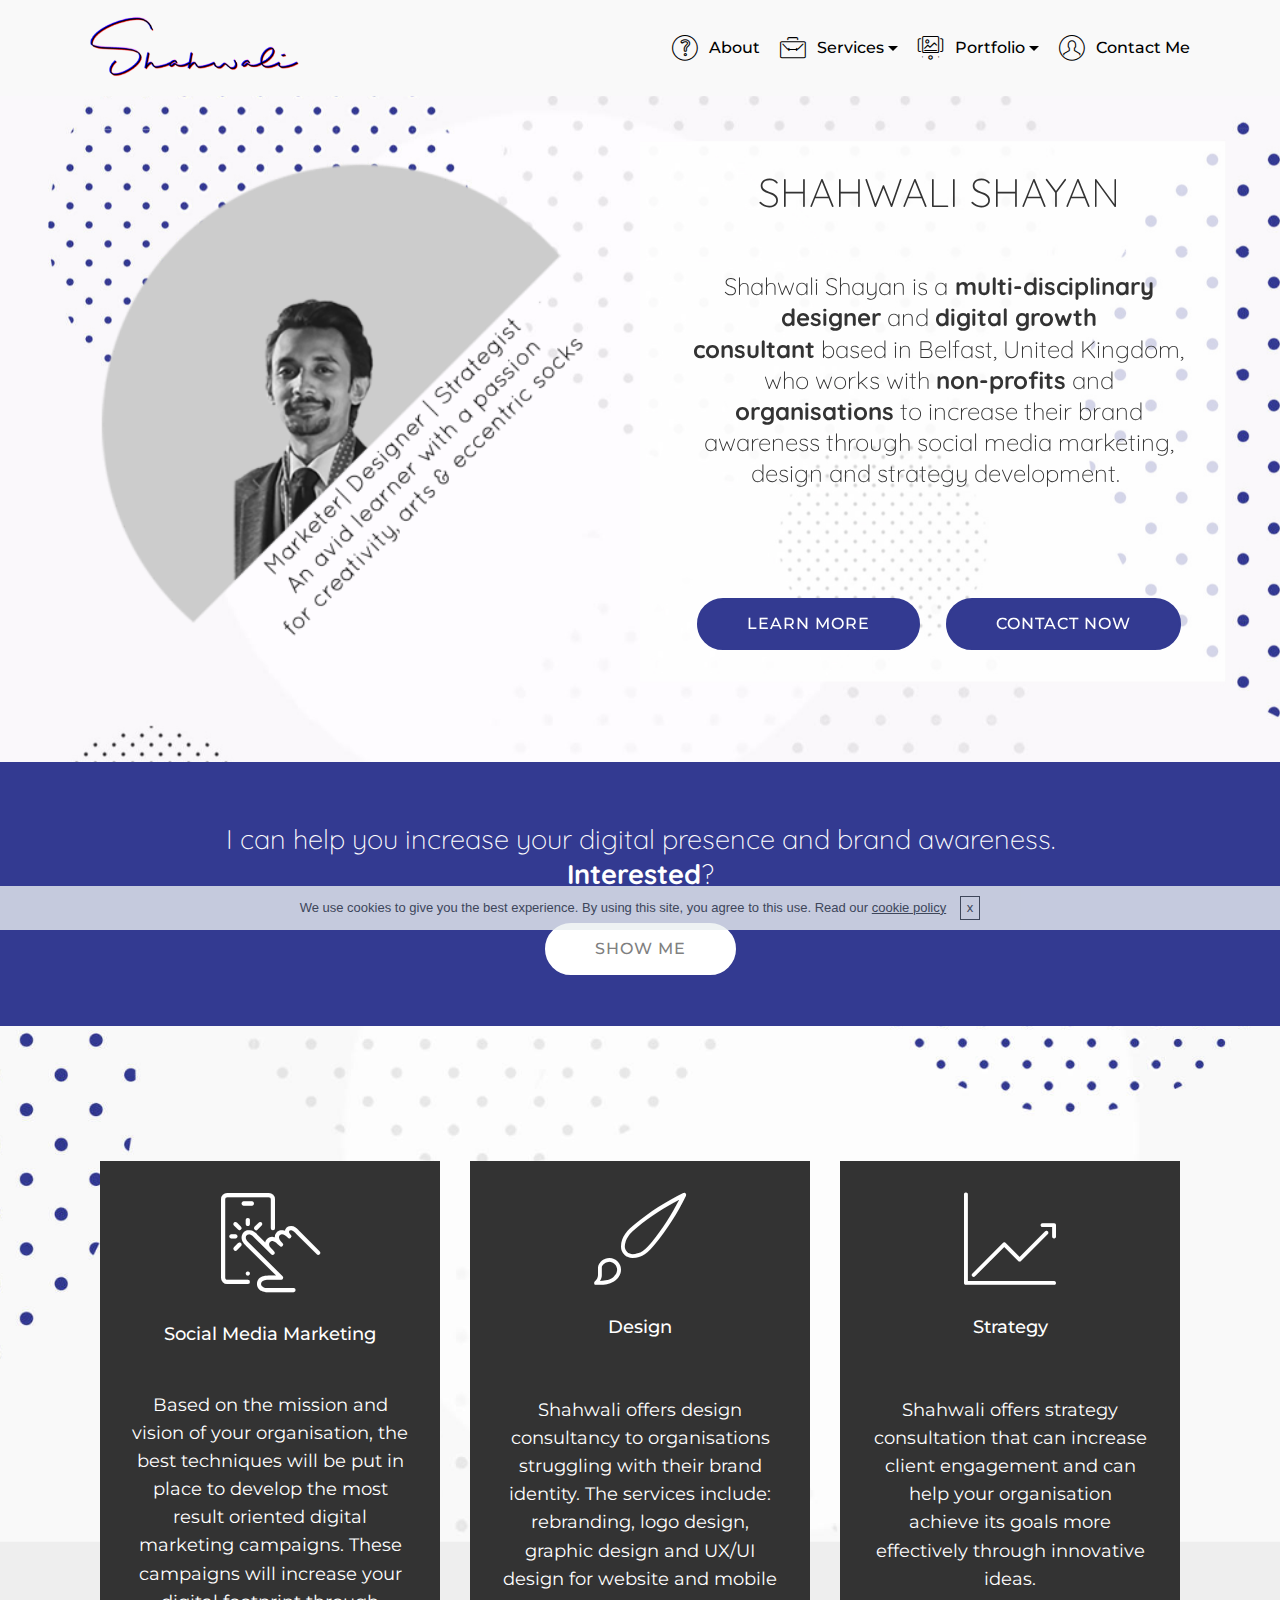
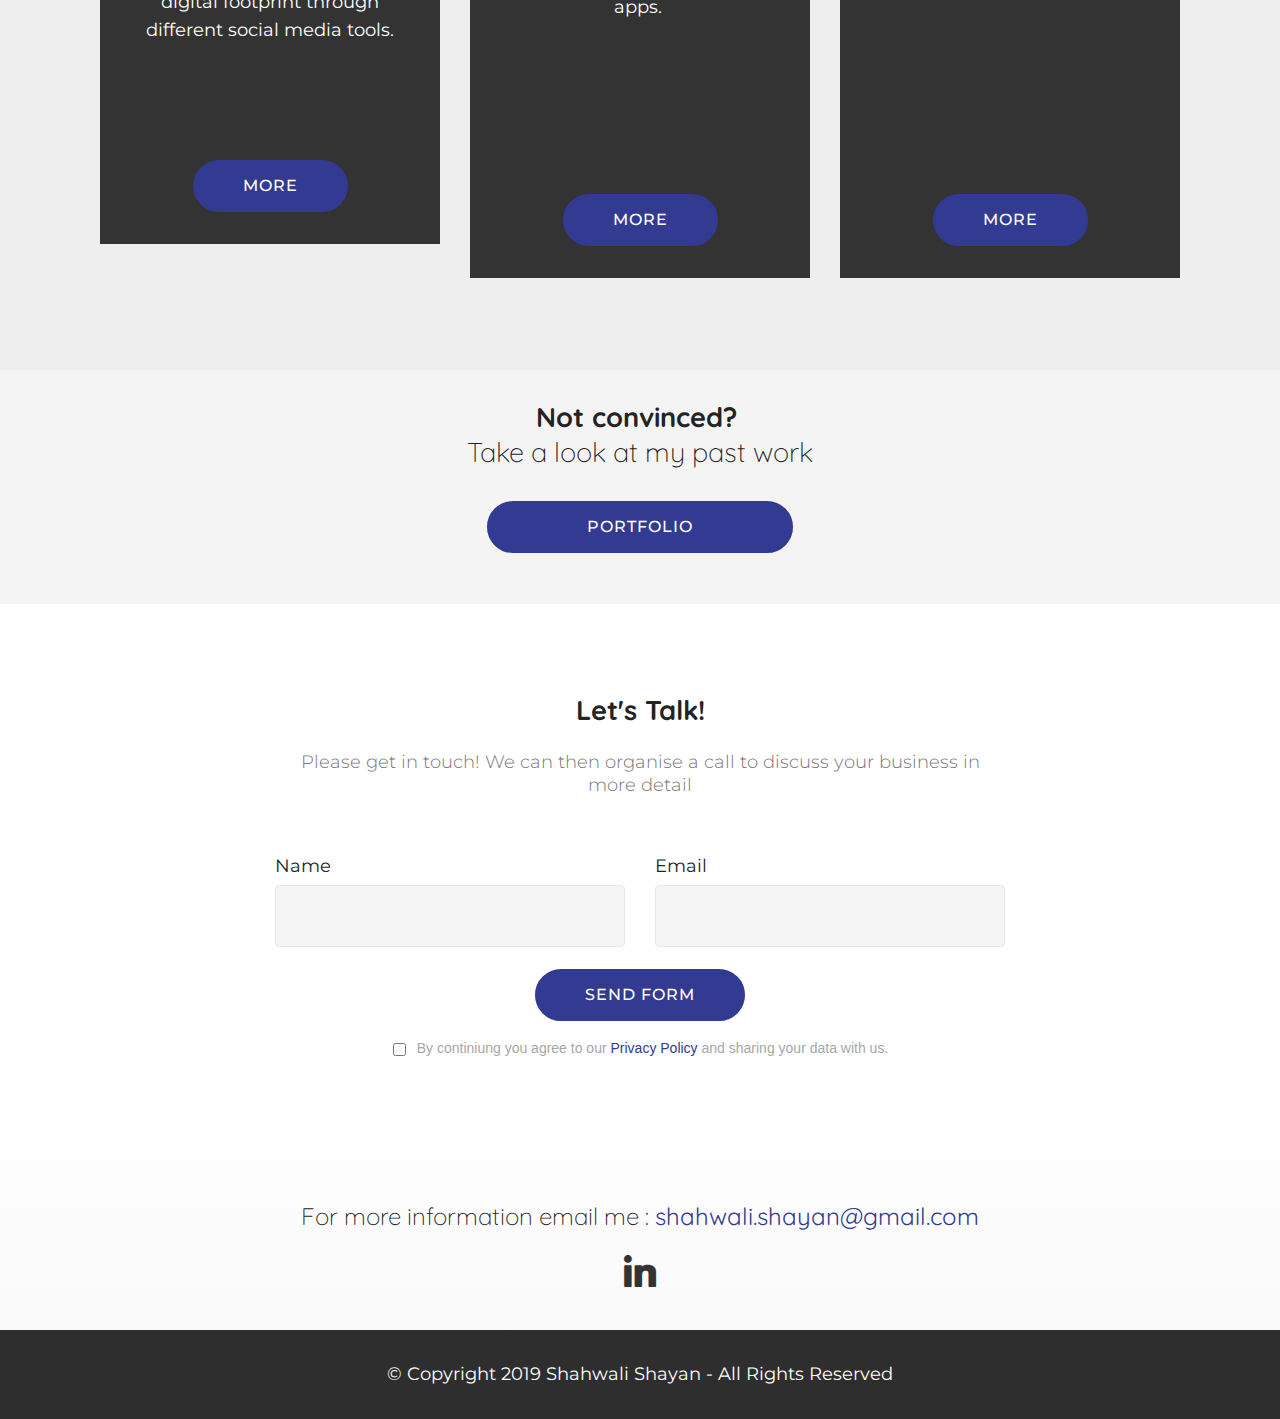
==== commit d03a1623: "create github pages" ====
--- a/index.html
+++ b/index.html
@@ -85,9 +85,9 @@
                     <a class="nav-link link text-black display-4" href="index.html#header3-3"><span class="mbri-question mbr-iconfont mbr-iconfont-btn"></span>
                         
                         About<br></a>
-                </li><li class="nav-item dropdown"><a class="nav-link link dropdown-toggle text-black display-4" href="index.html#features8-7" data-toggle="dropdown-submenu" aria-expanded="false"><span class="mbri-briefcase mbr-iconfont mbr-iconfont-btn"></span>
-                        
-                        Services</a><div class="dropdown-menu"><a class="dropdown-item text-black display-4" href="ssm.html">Social Media Marketing</a><a class="dropdown-item text-black display-4" href="design.html">Design</a><a class="dropdown-item text-black display-4" href="strategy.html">Strategy</a></div></li><li class="nav-item dropdown"><a class="nav-link link text-black dropdown-toggle display-4" href="portfolio.html" data-toggle="dropdown-submenu" aria-expanded="false"><span class="mbri-image-slider mbr-iconfont mbr-iconfont-btn"></span>
+                </li><li class="nav-item dropdown"><a class="nav-link link dropdown-toggle text-black display-4" href="index.html#features8-7" data-toggle="dropdown-submenu" aria-expanded="true"><span class="mbri-briefcase mbr-iconfont mbr-iconfont-btn"></span>
+                        
+                        Services</a><div class="dropdown-menu"><a class="dropdown-item text-black display-4" href="ssm.html">Social Media Marketing</a><a class="dropdown-item text-black display-4" href="design.html">Design</a><a class="dropdown-item text-black display-4" href="strategy.html">Strategy</a></div></li><li class="nav-item dropdown"><a class="nav-link link text-black dropdown-toggle display-4" href="portfolio.html" data-toggle="dropdown-submenu" aria-expanded="true"><span class="mbri-image-slider mbr-iconfont mbr-iconfont-btn"></span>
                         
                         Portfolio</a><div class="dropdown-menu"><a class="text-black dropdown-item display-4" href="uxui.html">UX/UI Design</a><a class="text-black dropdown-item display-4" href="portfolio.html">Graphic Design</a></div></li><li class="nav-item"><a class="nav-link link text-black display-4" href="index.html#form1-n"><span class="mbri-user mbr-iconfont mbr-iconfont-btn"><br></span>
                         
@@ -156,8 +156,8 @@
                     <span class="mbr-iconfont mbri-touch" style="font-size: 99px;"></span>
                 </div>
                 <div class="card-box align-center">
-                    <h4 class="card-title mbr-fonts-style display-2"><p><strong>
-                        Social Media Marketing</strong></p></h4>
+                    <h4 class="card-title mbr-fonts-style display-7"><p>
+                        Social Media Marketing</p></h4>
                     <p class="mbr-text mbr-fonts-style display-7">Based on the mission and vision of your organisation, the best techniques will be put in place to develop the most result oriented digital marketing campaigns. These campaigns will increase your digital footprint through different social media tools.<br><strong><br></strong><br><br></p>
                     <div class="mbr-section-btn text-center"><a href="page2.html" class="btn btn-secondary display-4">
                             MORE</a></div>
@@ -169,9 +169,9 @@
                     <span class="mbr-iconfont mbri-change-style" style="font-size: 92px;"></span>
                 </div>
                 <div class="card-box align-center">
-                    <h4 class="card-title mbr-fonts-style display-2"><strong>
-                        Design</strong></h4>
-                    <p class="mbr-text mbr-fonts-style display-7"><br>Shahwali offers design consultancy to organisations struggling with their brand identity. The services include: rebranding, logo design, graphic design and UX/UI design for website and mobile apps.&nbsp;<br><br><br><br><br></p>
+                    <h4 class="card-title mbr-fonts-style display-7">
+                        Design</h4>
+                    <p class="mbr-text mbr-fonts-style display-7"><br>Shahwali offers design consultancy to organisations struggling with their brand identity. The services include: rebranding, logo design, graphic design and UX/UI design for website and mobile apps.&nbsp;<br><br><br><br><br><br></p>
                     <div class="mbr-section-btn text-center"><a href="design.html" class="btn btn-secondary display-4">
                             MORE</a></div>
                 </div>
@@ -182,8 +182,8 @@
                     <span class="mbr-iconfont mbri-growing-chart" style="font-size: 92px;"></span>
                 </div>
                 <div class="card-box align-center">
-                    <h4 class="card-title mbr-fonts-style display-2"><strong>
-                        Strategy</strong></h4>
+                    <h4 class="card-title mbr-fonts-style display-7">
+                        Strategy</h4>
                     <p class="mbr-text mbr-fonts-style display-7">
                        <br>Shahwali offers strategy consultation that can increase client engagement and can help your organisation achieve its goals more effectively through innovative ideas.<br><br><br><br><br><br><br></p>
                     <div class="mbr-section-btn text-center"><a href="strategy.html" class="btn btn-secondary display-4">
@@ -235,7 +235,7 @@
             <div class="media-container-column col-lg-8" data-form-type="formoid">
                     <div data-form-alert="" hidden="">Thanks for filling out the form. You should receive an email within 3 working days!</div>
             
-                    <form class="mbr-form" action="https://mobirise.com/" method="post" data-form-title="Mobirise Form"><input type="hidden" name="email" data-form-email="true" value="qtfiHA+WT1uEF6H+EVqUbSsn8S98ThUdwOZGcF7C+SkkZCB//QnmjPQxn8eo+xtHqAnYdsVrGlfnZMNrWyS/Rve8/Gb7rxhb2WuOefY82O+9qlaTIYhaFHNcIDGuhdCr">
+                    <form class="mbr-form" action="https://mobirise.com/" method="post" data-form-title="Mobirise Form"><input type="hidden" name="email" data-form-email="true" value="yc5oZKD17Im2OspGNsUX7YsBUfMSM1pKOcOfnHQ2da4e5s0k+smiWAWwWSjL/5SRPEGEaOvEWcIRIsFOvbsFSNV/APnzECx0yC3/xb3kviFNrHwwCZn2w9gwbgEV1GP5">
                         <div class="row row-sm-offset">
                             <div class="col-md-4 multi-horizontal" data-for="name">
                                 <div class="form-group">
--- a/assets/mobirise/css/mbr-additional.css
+++ b/assets/mobirise/css/mbr-additional.css
@@ -29,10 +29,10 @@
 }
 .display-2 {
   font-family: 'Quicksand', sans-serif;
-  font-size: 1.4rem;
+  font-size: 1.5rem;
 }
 .display-2 > .mbr-iconfont {
-  font-size: 2.24rem;
+  font-size: 2.4rem;
 }
 .display-4 {
   font-family: 'Montserrat', sans-serif;
@@ -67,9 +67,9 @@
     line-height: calc( 1.4 * (1.525rem + (2.5 - 1.525) * ((100vw - 20rem) / (48 - 20))));
   }
   .display-2 {
-    font-size: 1.12rem;
-    font-size: calc( 1.14rem + (1.4 - 1.14) * ((100vw - 20rem) / (48 - 20)));
-    line-height: calc( 1.4 * (1.14rem + (1.4 - 1.14) * ((100vw - 20rem) / (48 - 20))));
+    font-size: 1.2rem;
+    font-size: calc( 1.175rem + (1.5 - 1.175) * ((100vw - 20rem) / (48 - 20)));
+    line-height: calc( 1.4 * (1.175rem + (1.5 - 1.175) * ((100vw - 20rem) / (48 - 20))));
   }
   .display-4 {
     font-size: 0.8rem;
@@ -1904,7 +1904,7 @@
   margin-bottom: 2rem;
 }
 .cid-r9XDJQA35b .mbr-section-subtitle {
-  color: #232323;
+  color: #767676;
 }
 .cid-r9XDJQA35b a:not([href]):not([tabindex]) {
   color: #fff;
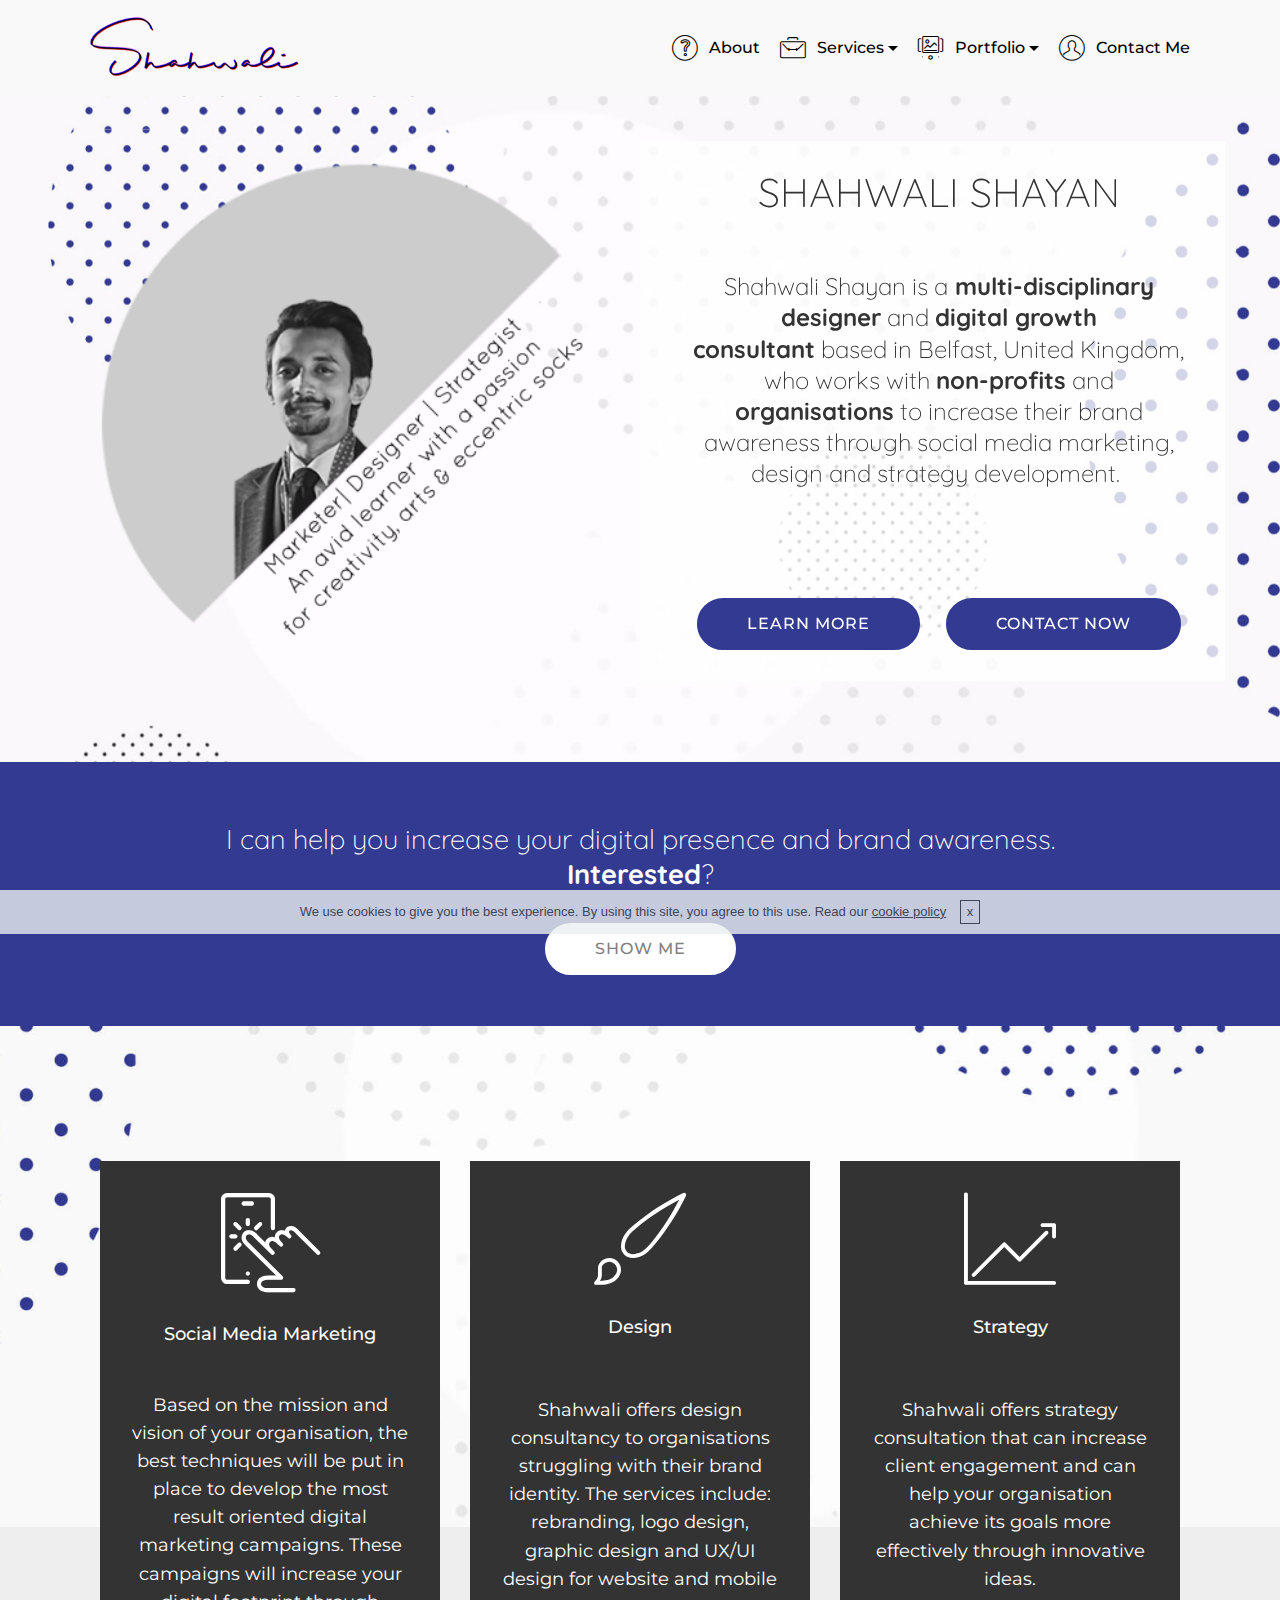
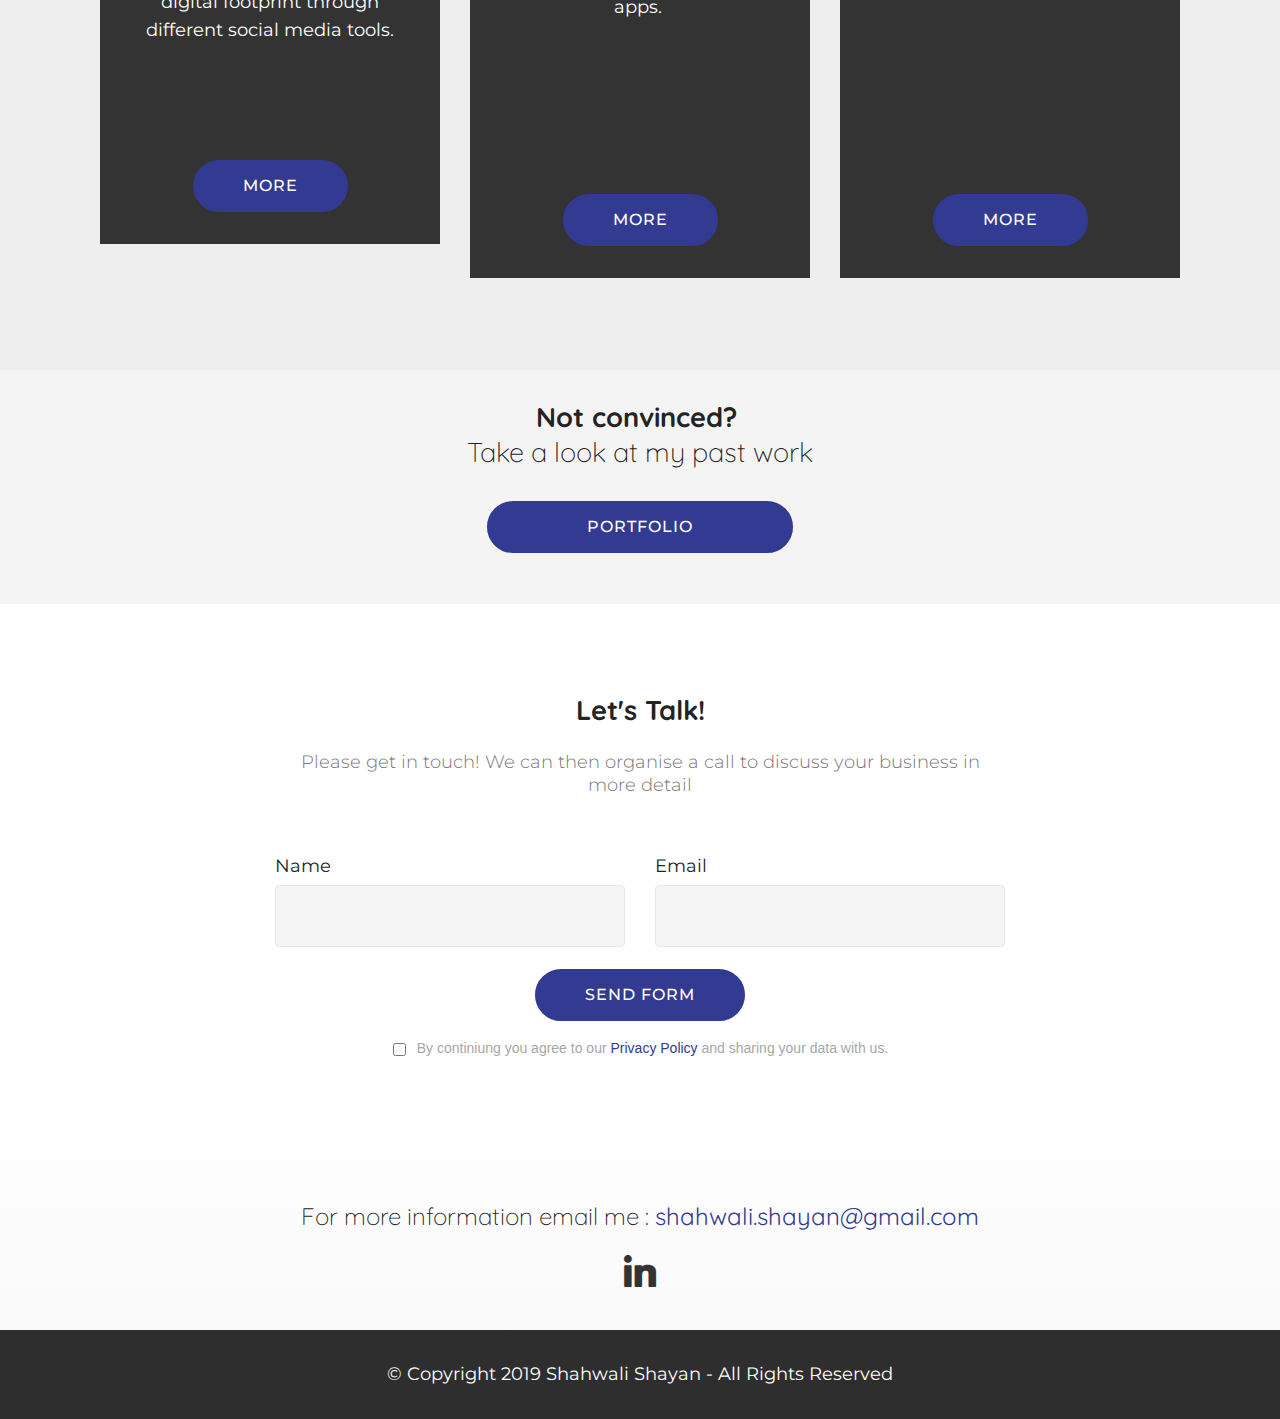
==== commit d9306958: "create github pages" ====
--- a/index.html
+++ b/index.html
@@ -235,7 +235,7 @@
             <div class="media-container-column col-lg-8" data-form-type="formoid">
                     <div data-form-alert="" hidden="">Thanks for filling out the form. You should receive an email within 3 working days!</div>
             
-                    <form class="mbr-form" action="https://mobirise.com/" method="post" data-form-title="Mobirise Form"><input type="hidden" name="email" data-form-email="true" value="yc5oZKD17Im2OspGNsUX7YsBUfMSM1pKOcOfnHQ2da4e5s0k+smiWAWwWSjL/5SRPEGEaOvEWcIRIsFOvbsFSNV/APnzECx0yC3/xb3kviFNrHwwCZn2w9gwbgEV1GP5">
+                    <form class="mbr-form" action="https://mobirise.com/" method="post" data-form-title="Mobirise Form"><input type="hidden" name="email" data-form-email="true" value="YDeJ8z3jcd/ySXbeNg0DBegx3hre1rOonWMcMmfzgmFkb1jHS6Mzz/XInOJg10Xp6mN04gFxqALMO2YmuM4KD0fwSwSe2UjWOTJaBS3IG/5vecliF5it9dAEUseu4cuY">
                         <div class="row row-sm-offset">
                             <div class="col-md-4 multi-horizontal" data-for="name">
                                 <div class="form-group">
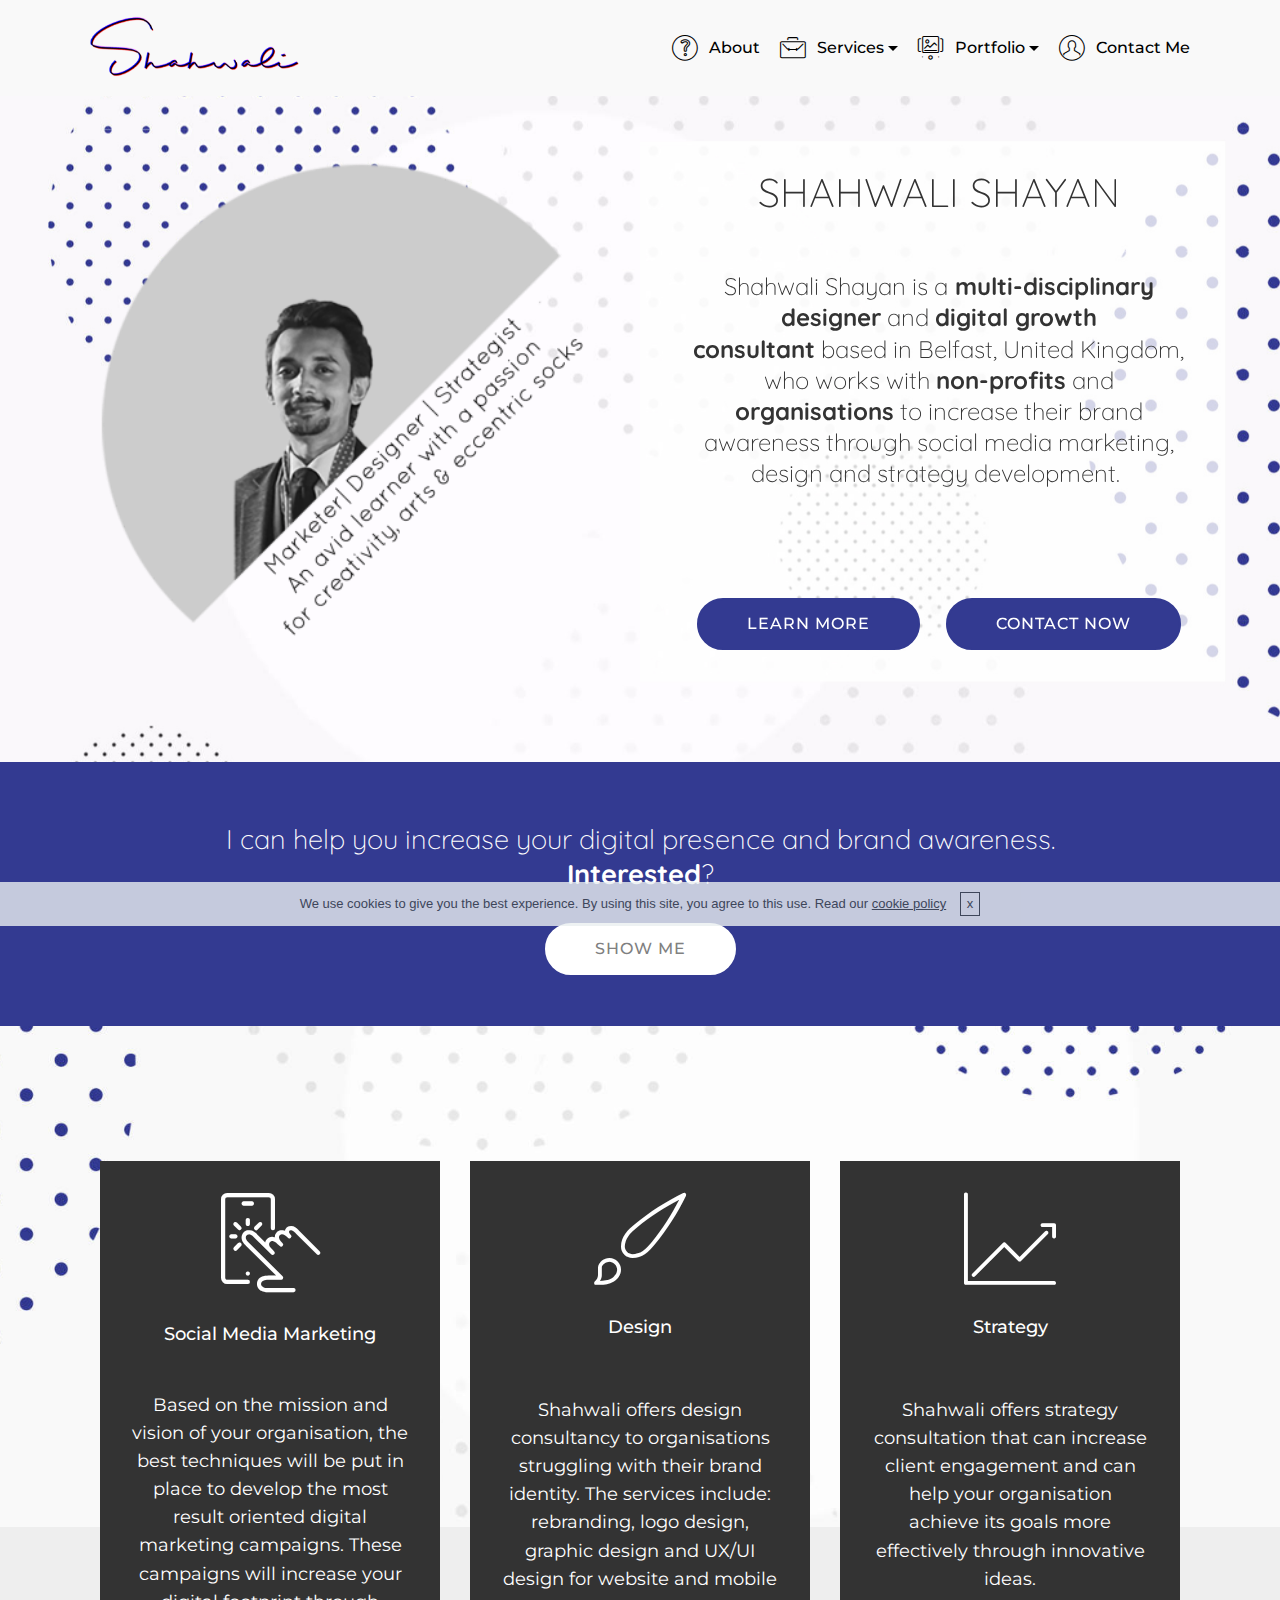
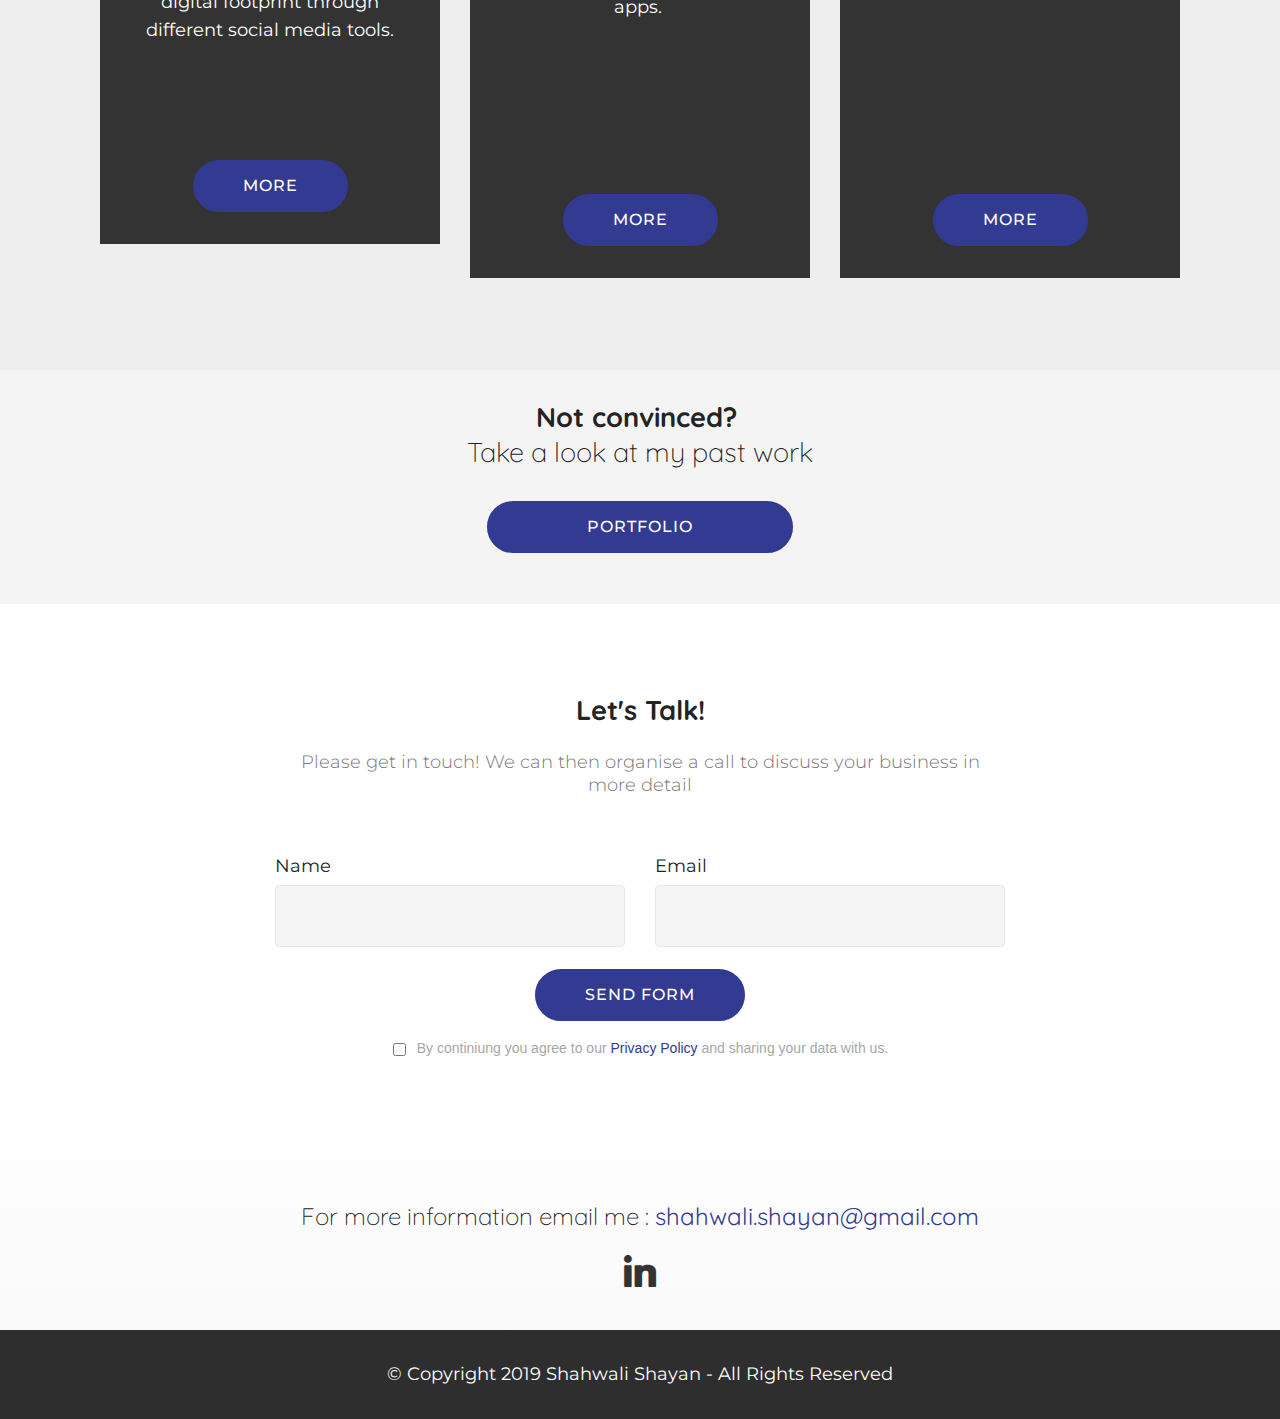
==== commit 7524f5d9: "create github pages" ====
--- a/index.html
+++ b/index.html
@@ -235,7 +235,7 @@
             <div class="media-container-column col-lg-8" data-form-type="formoid">
                     <div data-form-alert="" hidden="">Thanks for filling out the form. You should receive an email within 3 working days!</div>
             
-                    <form class="mbr-form" action="https://mobirise.com/" method="post" data-form-title="Mobirise Form"><input type="hidden" name="email" data-form-email="true" value="YDeJ8z3jcd/ySXbeNg0DBegx3hre1rOonWMcMmfzgmFkb1jHS6Mzz/XInOJg10Xp6mN04gFxqALMO2YmuM4KD0fwSwSe2UjWOTJaBS3IG/5vecliF5it9dAEUseu4cuY">
+                    <form class="mbr-form" action="https://mobirise.com/" method="post" data-form-title="Mobirise Form"><input type="hidden" name="email" data-form-email="true" value="Mc/1Bxre3wpkjuuak2xsjj9YHlvc3KP7KWSQE25lKnosKUfExS9Uzyz60CfitoQV91givVxLs1ybK/RVz9xoj5yf1LTTLw+V79cmi/Ucu9qcEwSGytdz4n+8Q0iaNfoF">
                         <div class="row row-sm-offset">
                             <div class="col-md-4 multi-horizontal" data-for="name">
                                 <div class="form-group">
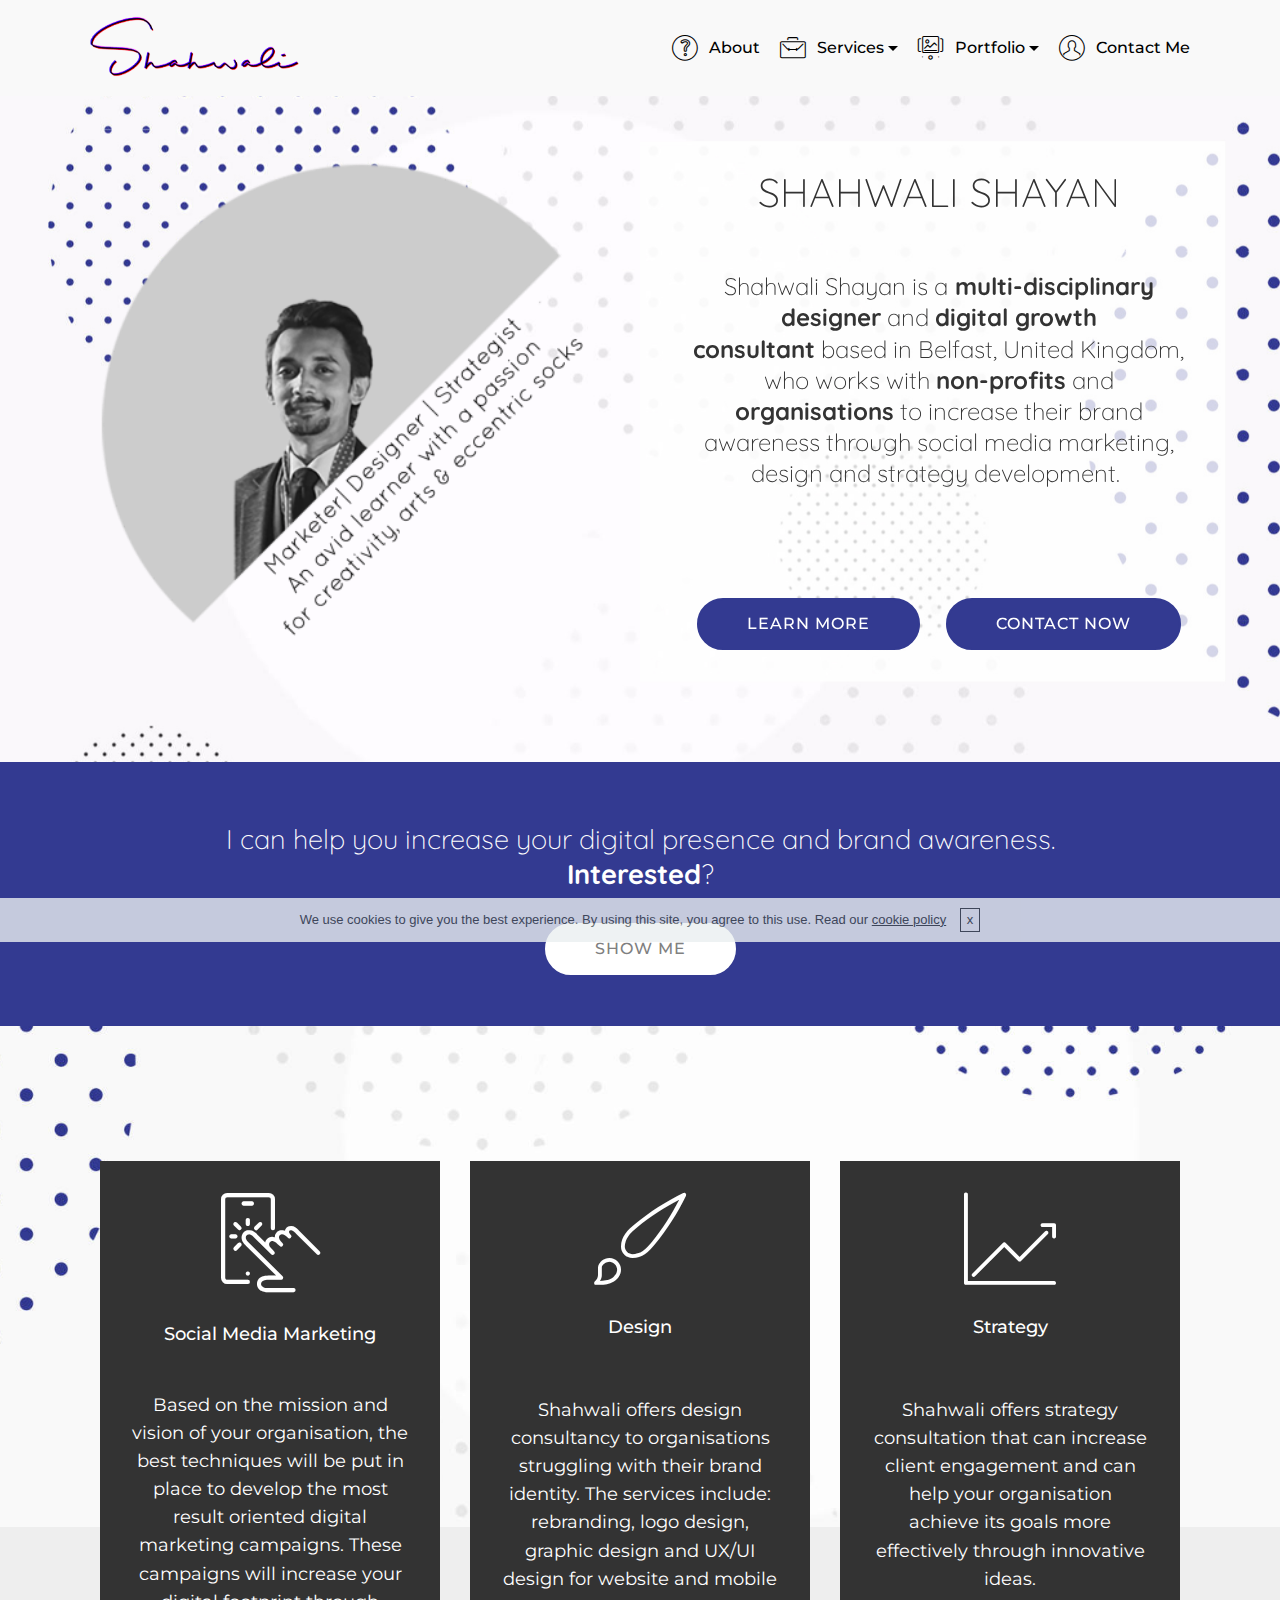
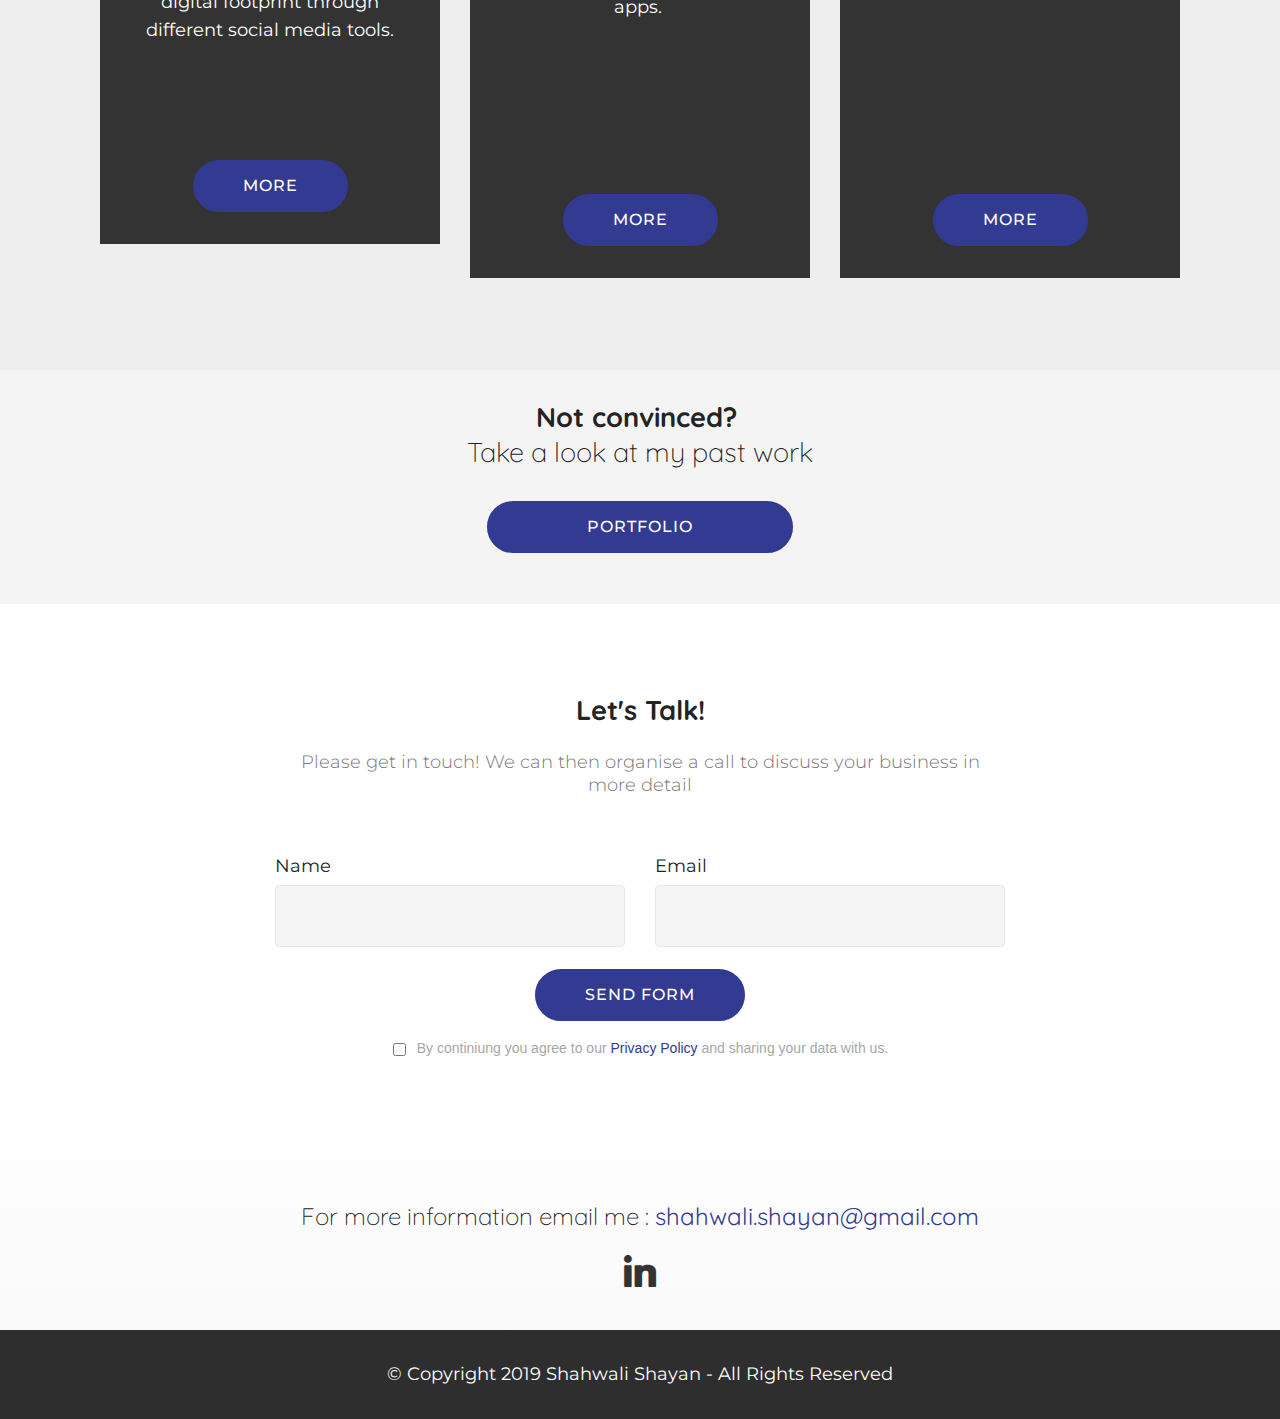
==== commit 214e37f0: "create github pages" ====
--- a/index.html
+++ b/index.html
@@ -74,7 +74,7 @@
             <div class="navbar-brand">
                 <span class="navbar-logo">
                     <a href="http://www.shahwalishayan.com">
-                         <img src="assets/images/logo-clear-346x122.png" alt="" title="" style="height: 5rem;">
+                         <img src="assets/images/logo-clear-1-346x122.png" alt="" title="" style="height: 5rem;">
                     </a>
                 </span>
                 
@@ -235,7 +235,7 @@
             <div class="media-container-column col-lg-8" data-form-type="formoid">
                     <div data-form-alert="" hidden="">Thanks for filling out the form. You should receive an email within 3 working days!</div>
             
-                    <form class="mbr-form" action="https://mobirise.com/" method="post" data-form-title="Mobirise Form"><input type="hidden" name="email" data-form-email="true" value="Mc/1Bxre3wpkjuuak2xsjj9YHlvc3KP7KWSQE25lKnosKUfExS9Uzyz60CfitoQV91givVxLs1ybK/RVz9xoj5yf1LTTLw+V79cmi/Ucu9qcEwSGytdz4n+8Q0iaNfoF">
+                    <form class="mbr-form" action="https://mobirise.com/" method="post" data-form-title="Mobirise Form"><input type="hidden" name="email" data-form-email="true" value="QFt+Dt60NAgomfkjtY33XOEFgqmTeaJGcOR2++hk5WVBx339uEfZF15rUjVTao+ReqWoKX9/cCQUL5ugjnn3/zRFnXWgJZedCwEH76tKmUhW0H5tkTz9bO94HyHiGlDz">
                         <div class="row row-sm-offset">
                             <div class="col-md-4 multi-horizontal" data-for="name">
                                 <div class="form-group">
